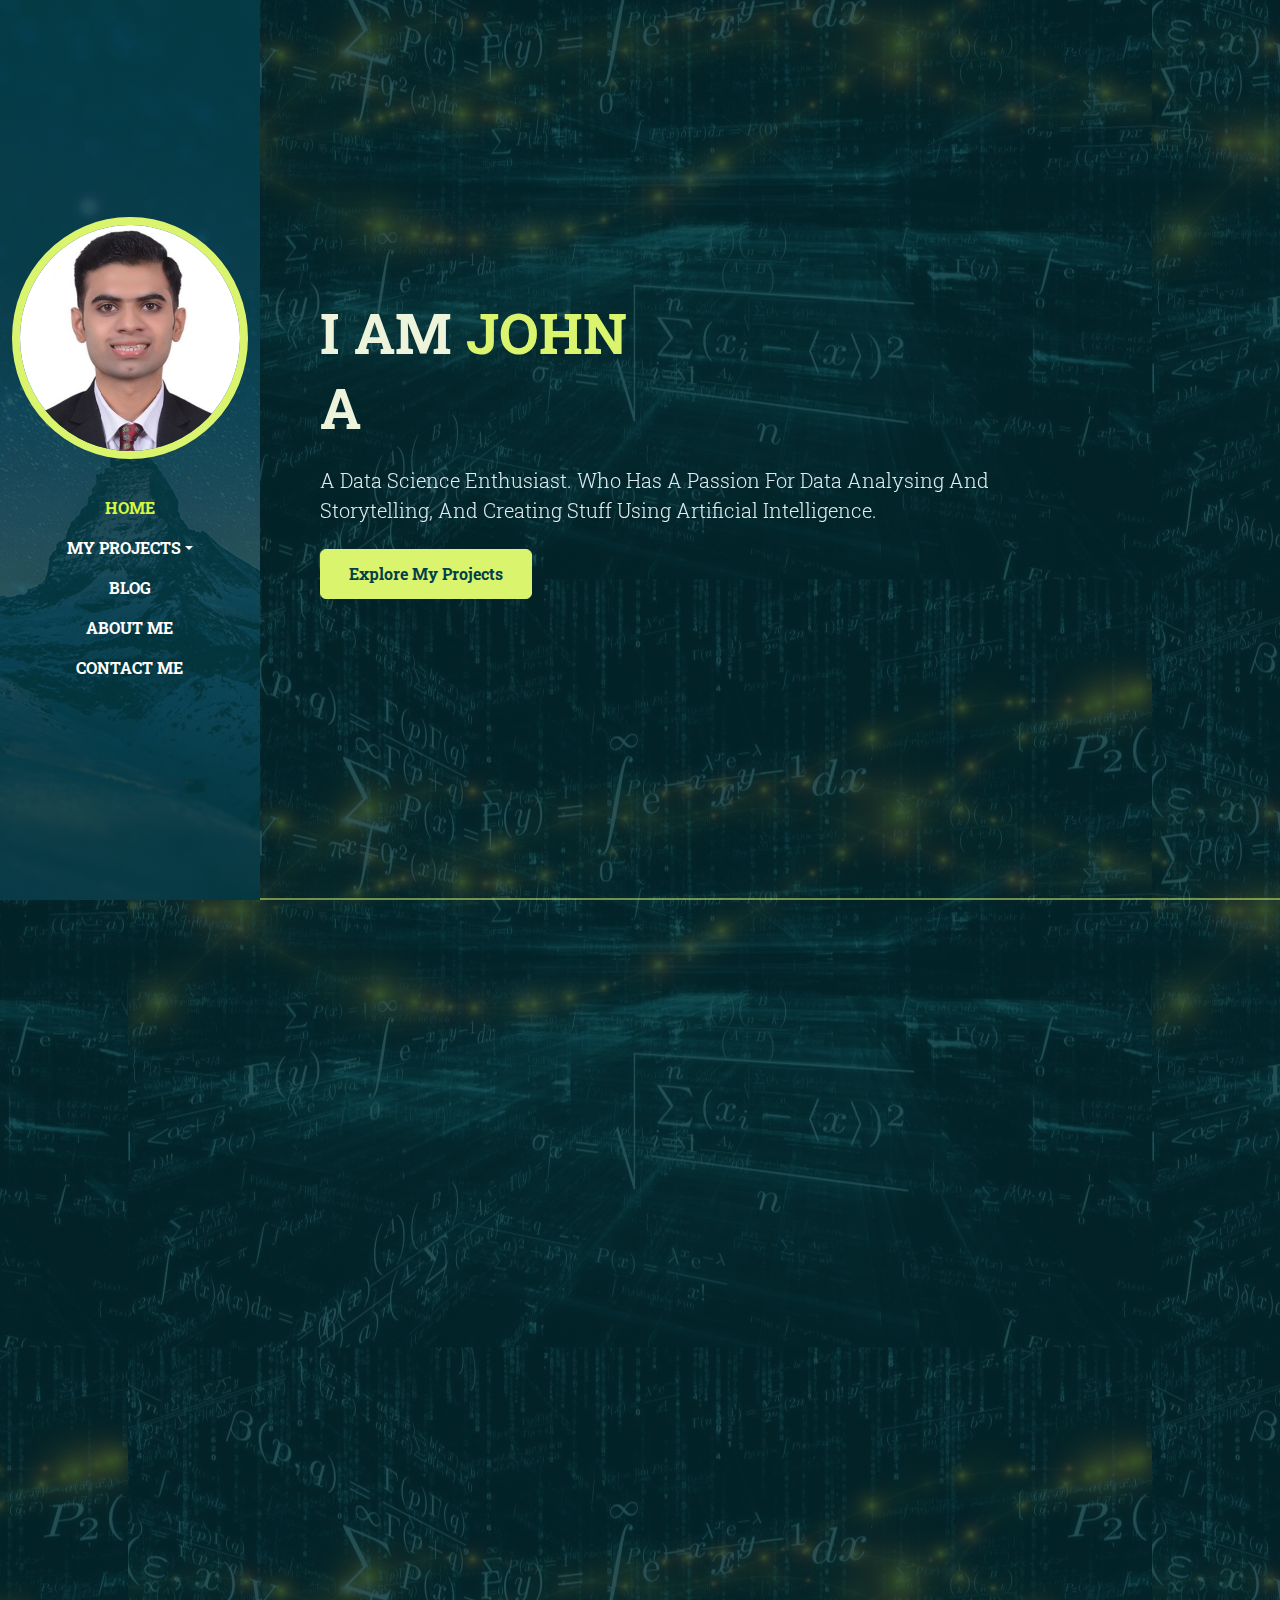
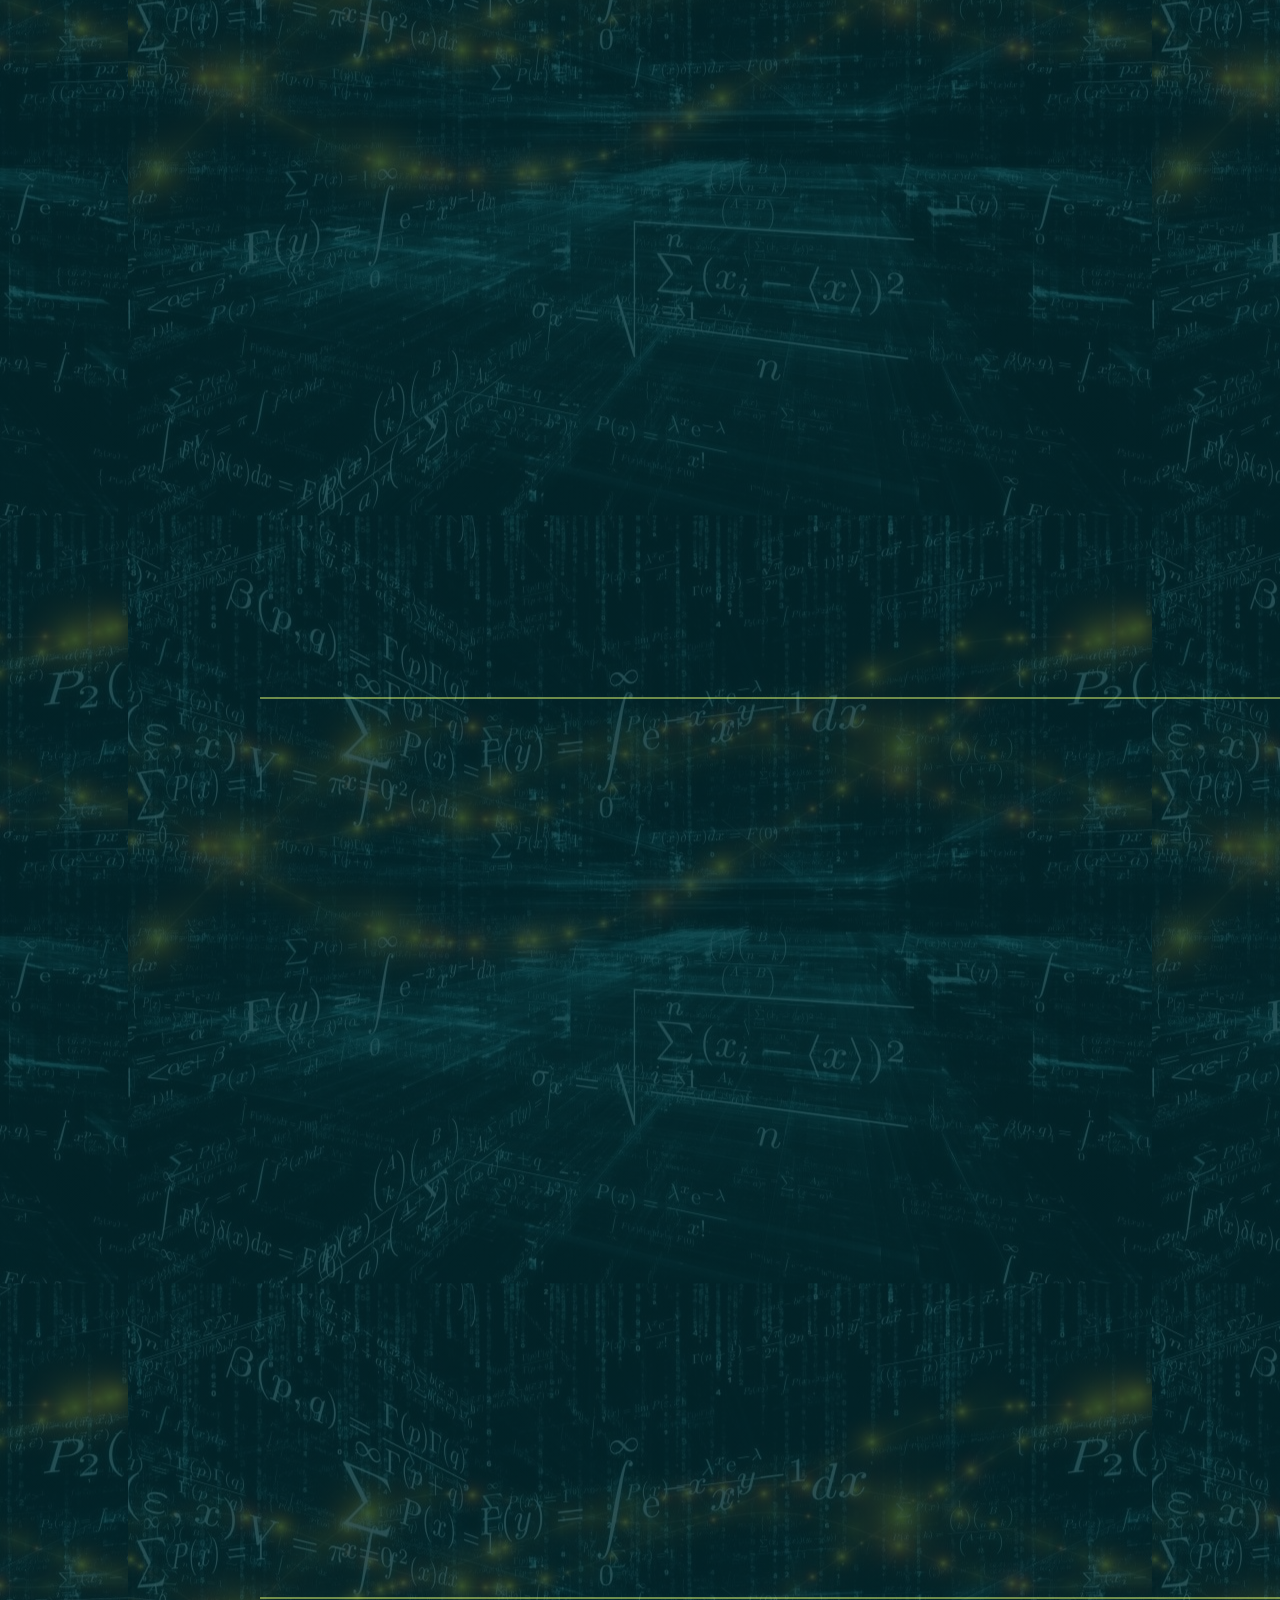
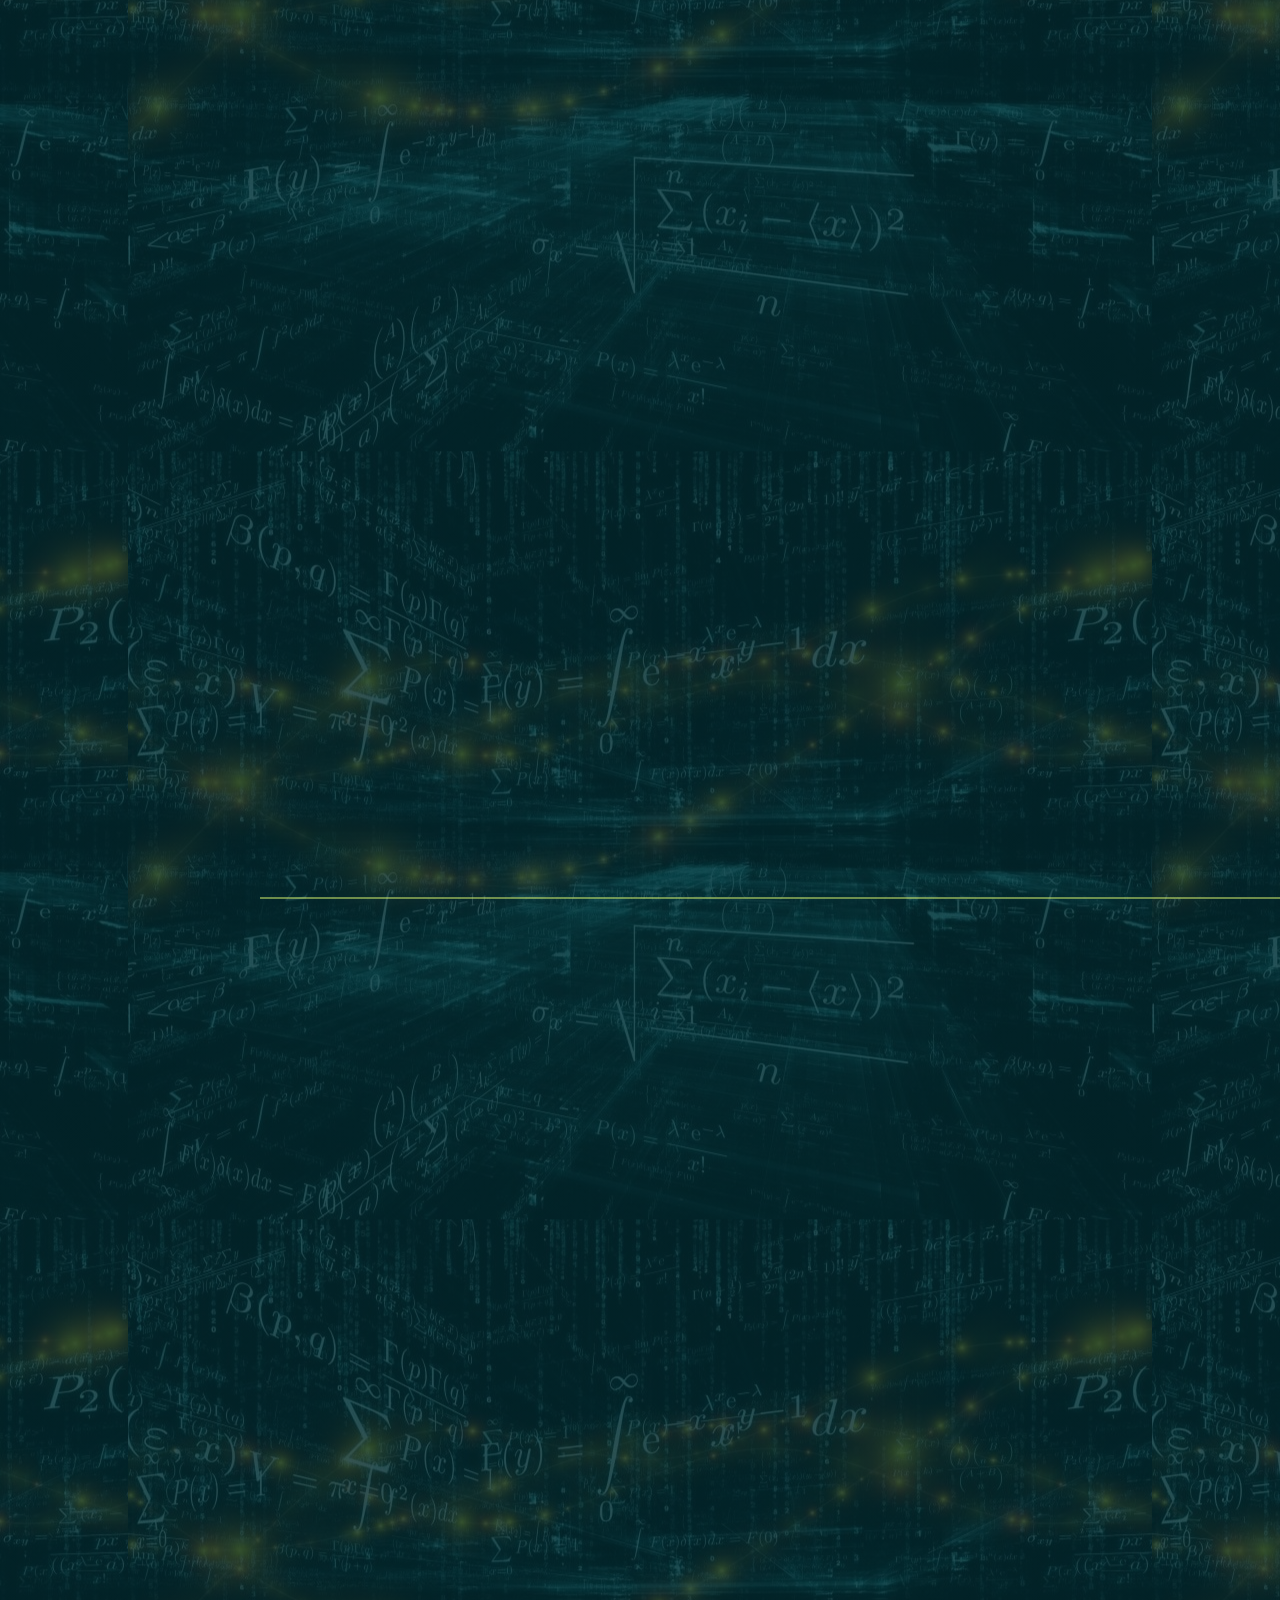
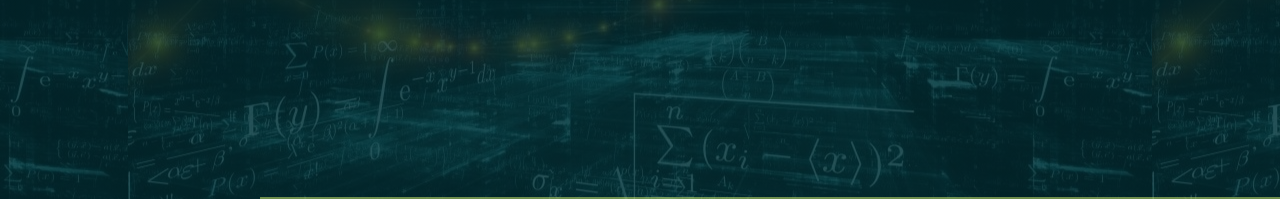
==== index.html @ 2b0c0edb "completed contact me section" ====
<!DOCTYPE html>
<html lang="en">

<head>
    <meta charset="UTF-8">
    <meta http-equiv="X-UA-Compatible" content="IE=edge">
    <meta name="viewport" content="width=device-width, initial-scale=1.0">
    <title>John Pinto</title>
    <link rel="stylesheet" href="./assets/css/bootstrap.min.css">
    <link rel="stylesheet" href="./assets/css/aos.css">
    <link rel="stylesheet" href="./assets/css/line-awesome.min.css">
    <link rel="stylesheet" href="./assets/css/style.css">
</head>

<body data-bs-spy="scroll" data-bs-target=".navbar">

    <!-- NAVBAR -->
    <nav class="navbar navbar-dark navbar-expand-lg fixed-top" data-bs-theme="dark">
        <div class="container flex-lg-column">
            <a class="navbar-brand mx-lg-auto mb-lg-4" href="#">
                <span class="h3 fw-bold d-block d-lg-none">John Pinto</span>
                <img src="./assets/images/john_photo.jpg" class="d-none d-lg-block rounded-circle" alt="My Photo">
            </a>
            <button class="navbar-toggler" type="button" data-bs-toggle="collapse" data-bs-target="#navbarNavDropdown"
                aria-controls="navbarNavDropdown" aria-expanded="false" aria-label="Toggle navigation">
                <span class="navbar-toggler-icon"></span>
            </button>
            <div class="collapse navbar-collapse" id="navbarNavDropdown">
                <ul class="navbar-nav ms-auto flex-lg-column text-lg-center">
                    <li class="nav-item">
                        <a class="nav-link" href="#home">Home</a>
                    </li>
                    <li id="nav_drop" class="nav-item dropdown">
                        <a class="nav-link dropdown-toggle" href="#projects" data-bs-toggle="dropdown"
                            aria-haspopup="true" aria-expanded="false">My Projects</a>
                        <div class="dropdown-menu text-center aria-labelledby=" dropdownMenuButton">
                            <a class="nav-link dropdown-item" href="#ml">ML Projects</a>
                            <a class="nav-link dropdown-item" href="#data_analysis">Data Analysis Projects</a>
                        </div>
                    </li>
                    <li class="nav-item">
                        <a class="nav-link" href="#blog">Blog</a>
                    </li>
                    <li class="nav-item">
                        <a class="nav-link" href="#about">About Me</a>
                    </li>
                    <li class="nav-item">
                        <a class="nav-link" href="#contact">Contact Me</a>
                    </li>
                </ul>
            </div>
        </div>
    </nav>
    <!-- //NAVBAR -->

    <!-- CONTENT-WRAPPER -->
    <div id="content-wrapper">

        <!-- HOME -->
        <section id="home" class="full-height px-lg-5">

            <div class="container">
                <div class="row">
                    <div class="col-lg-10">
                        <h1 class="display-4 fw-bold" data-aos="fade-up">I AM <span class="text-brand-1">JOHN</span>
                        </h1>
                        <h1 class="display-4 fw-bold" data-aos="fade-up">A <span class="text-brand-2"></span></h1>
                        <p class="lead mt-4 mb-4" data-aos="fade-up" data-aos-delay="300">A Data Science Enthusiast.
                            Who Has A Passion For Data Analysing And Storytelling,
                            And Creating Stuff Using Artificial Intelligence.</p>
                        <a href="#projects" class="btn btn-brand" data-aos="fade-up" data-aos-delay="600">
                            Explore My Projects
                        </a>
                    </div>
                </div>
            </div>

        </section>
        <!-- //HOME -->

        <!-- PROJECTS(Note: use image ratio of 1.7777, i.e height=width/ratio) -->
        <section id="projects" class="full-height px-lg-5">
            <div class="container">
                <div class="row pb-4" data-aos="fade-up">
                    <div class="col-lg-8">
                        <h2 class="text-brand-1">MY PROJECTS</h2>
                        <h5>My Recent Projects</h5>
                    </div>
                </div>

                <!-- DATA ANALYSIS PROJECTS -->
                <div id="data_analysis" class="row gy-4">
                    <h4 class="text-brand-1" data-aos="fade-up">Data Analysis</h4>

                    <!-- MAVEN PROJECT-->
                    <div class="col-md-6" data-aos="fade-up">
                        <div class="card-custom rounded-4 bg-base shadow-effect">
                            <div class="card-custom-image rounded-4">
                                <img class="rounded-4" src="./assets/images/projects/maven_telcom.jpg"
                                    alt="Maven Telcom Project">
                            </div>
                            <div class="card-custom-content p-4">
                                <h4>Maven Communications Analysis</h4>
                                <p>This project uses Python, to measure, analyze and improve marketing strategy for a
                                    telecom company. The major focus is to understand the customers behavior and improve
                                    customer retention.</p>
                                <a href="" class="link-custom" target="_blank">Notebook Link</a>
                            </div>
                        </div>
                    </div>
                    <!-- //MAVEN PROJECT -->

                    <!-- PPP PROJECT-->
                    <div class="col-md-6" data-aos="fade-up" data-aos-delay="300">
                        <div class="card-custom rounded-4 bg-base shadow-effect">
                            <div class="card-custom-image rounded-4">
                                <img class="rounded-4" src="./assets/images/projects/ppp_image.jpg" alt="PPP Project">
                            </div>
                            <div class="card-custom-content p-4">
                                <h4>Paycheck Protection Program (PPP) Analysis</h4>
                                <p>This project uses Python, to understand the business loan initiative taken by the US
                                    Federal Government during the Covid 19 Pandemic. Analyzing and looking for patterns
                                    for different organizations that received support during the crisis.</p>
                                <a href="" class="link-custom" target="_blank">Notebook Link</a>
                            </div>
                        </div>
                    </div>
                    <!-- //PPP PROJECT -->

                    <!-- BELLABEAT PROJECT-->
                    <div class="col-md-6" data-aos="fade-up">
                        <div class="card-custom rounded-4 bg-base shadow-effect">
                            <div class="card-custom-image rounded-4">
                                <img class="rounded-4" src="./assets/images/projects/bellabeat_image.jpg"
                                    alt="Bellabeat Project">
                            </div>
                            <div class="card-custom-content p-4">
                                <h4>Bellabeat Smart Devices Analysis</h4>
                                <p>This project uses R, to understand the customers experience and usage of different
                                    health-focused smart devices, discovering different trends in the health tech to
                                    improvise products and strategy.</p>
                                <a href="" class="link-custom" target="_blank">Notebook Link</a>
                            </div>
                        </div>
                    </div>
                    <!-- //BELLABEAT PROJECT -->

                    <!-- CYCLISTIC PROJECT-->
                    <div class="col-md-6" data-aos="fade-up" data-aos-delay="300">
                        <div class="card-custom rounded-4 bg-base shadow-effect">
                            <div class="card-custom-image rounded-4">
                                <img class="rounded-4" src="./assets/images/projects/cyclistic_image.jpg"
                                    alt="Bellabeat Project">
                            </div>
                            <div class="card-custom-content p-4">
                                <h4>Cyclistic Bike - Share Analysis</h4>
                                <p>This project uses R, to solve key business questions which can help the marketing
                                    team of a bike - share company to understand customer and product segmentation and
                                    relationship.</p>
                                <a href="" class="link-custom" target="_blank">Notebook Link</a>
                            </div>
                        </div>
                    </div>
                    <!-- //CYCLISTIC PROJECT -->

                </div>
                <!-- //DATA ANALYSIS PROJECTS -->

            </div>
        </section>
        <!-- //PROJECTS -->

        <!-- Blog -->
        <section id="blog" class="full-height px-lg-5">
            <div class="container">
                <div class="row pb-4" data-aos="fade-up">
                    <div class="col-lg-8">
                        <h2 class="text-brand-1">BLOG</h2>
                        <h5>My Blog Posts</h5>
                    </div>
                </div>

                <!-- Tensorflow Modelling -->
                <div class="row gy-4">
                    <div class="col-md-4" data-aos="fade-up">
                        <div class="card-custom rounded-4 bg-base shadow-effect">
                            <div class="card-custom-image rounded-4">
                                <img class="rounded-4" src="./assets/images/blog/tensorflow_api_blog.jpeg"
                                    alt="Tensorflow Modelling">
                            </div>
                            <div class="card-custom-content p-4">
                                <p class="text-brand-1 mb-2">20 Nov, 2022</p>
                                <h5 class="mb-4">TensorFlow Modelling — Sequential Vs Functional</h5>
                                <a href="https://medium.com/@pintojohn47/tensorflow-modelling-sequential-vs-functional-b864ffabaa0"
                                    class="link-custom" target="_blank">Read More</a>
                            </div>
                        </div>
                    </div>
                </div>
                <!-- //Tensorflow Modelling -->

            </div>
        </section>
        <!-- //Blog -->

        <!-- ABOUT ME -->
        <section id="about" class="full-height px-lg-5">
            <div class="container">
                <div class="row pb-4" data-aos="fade-up">
                    <div class="col-lg-12">
                        <h2 class="text-brand-1">ABOUT ME</h2>
                        <div class="lead mt-5 mb-3 d-flex flex-column" data-aos="fade-up" data-aos-delay="300">
                            <p>I am a self-motivated, enthusiastic team worker with a keen
                                interest in Data Analysis and Machine Learning. I enjoy being strategic with data and I
                                excel at realizing, what needs to be acquired to increase the value of the existing
                                data. I am passionate about solving problems through data storytelling and
                                visualization.</p>
                            <p>My understanding of the importance of data got evolved during my
                                time in the ecommerce and supply chain industry. I got into Data Analytics and Science
                                in 2022, using self-paced online resources and by building personal projects, these
                                projects were built using R and Python programming languages using libraries like
                                Tidyverse, Lubridate, Dplyr, Ggplot2, Pandas, Matplotlib, Seaborn, Plotly, Hvplot,
                                Holoviews, Bokeh and Panel.</p>
                            <p>I am extremely intrested in learning and implementing Data
                                Analytics, AI, Machine Learning and Deep Learning to approach and solve some of the
                                difficult problems and uncover patterns in data.</p>
                        </div>

                    </div>
                </div>
            </div>
        </section>
        <!-- //ABOUT ME -->

        <!-- CONTACT ME-->
        <section id="contact" class="full-height px-lg-5">
            <div class="container">
                <div class="row pb-4">
                    <div class="col-lg-12">
                        <h2 class="text-brand-1" data-aos="fade-up">CONTACT ME</h2>
                        <div class="lead mt-5" data-aos="fade-up" data-aos-delay="300">
                            <p>Intrested in learning more about me? I am always eager to connect and work with positive
                                and hard-working teams! Let's connect</p>
                            <p>Email - <a class="link-custom" href="mailto:pintojohn47@gmail.com"
                                    target="_blank">pintojohn47@gmail.com</a></p>
                            <p>LinkedIn - <a class="link-custom" href="https://www.linkedin.com/in/john-p-pinto/" target="_blank"
                                    rel="noopener">John Pinto</a> </p>
                        </div>
                    </div>
                </div>
            </div>
        </section>
        <!-- //CONTACT ME-->

        <!-- FOOTER -->
        <!-- //FOOTER -->

    </div>
    <!-- //CONTENT-WRAPPER -->

    <script src="./assets/js/bootstrap.bundle.min.js"></script>
    <script src="./assets/js/aos.js"></script>
    <script src="./assets/js/main.js"></script>
</body>

</html>
---- assets/css/line-awesome.min.css ----
.la,.lab,.lad,.lal,.lar,.las{-moz-osx-font-smoothing:grayscale;-webkit-font-smoothing:antialiased;display:inline-block;font-style:normal;font-variant:normal;text-rendering:auto;line-height:1}.la-lg{font-size:1.33333em;line-height:.75em;vertical-align:-.0667em}.la-xs{font-size:.75em}.la-sm{font-size:.875em}.la-1x{font-size:1em}.la-2x{font-size:2em}.la-3x{font-size:3em}.la-4x{font-size:4em}.la-5x{font-size:5em}.la-6x{font-size:6em}.la-7x{font-size:7em}.la-8x{font-size:8em}.la-9x{font-size:9em}.la-10x{font-size:10em}.la-fw{text-align:center;width:1.25em}.la-ul{list-style-type:none;margin-left:2.5em;padding-left:0}.la-ul>li{position:relative}.la-li{left:-2em;position:absolute;text-align:center;width:2em;line-height:inherit}.la-border{border:solid .08em #eee;border-radius:.1em;padding:.2em .25em .15em}.la-pull-left{float:left}.la-pull-right{float:right}.la.la-pull-left,.lab.la-pull-left,.lal.la-pull-left,.lar.la-pull-left,.las.la-pull-left{margin-right:.3em}.la.la-pull-right,.lab.la-pull-right,.lal.la-pull-right,.lar.la-pull-right,.las.la-pull-right{margin-left:.3em}.la-spin{-webkit-animation:la-spin 2s infinite linear;animation:la-spin 2s infinite linear}.la-pulse{-webkit-animation:la-spin 1s infinite steps(8);animation:la-spin 1s infinite steps(8)}@-webkit-keyframes la-spin{0%{-webkit-transform:rotate(0);transform:rotate(0)}100%{-webkit-transform:rotate(360deg);transform:rotate(360deg)}}@keyframes la-spin{0%{-webkit-transform:rotate(0);transform:rotate(0)}100%{-webkit-transform:rotate(360deg);transform:rotate(360deg)}}.la-rotate-90{-webkit-transform:rotate(90deg);transform:rotate(90deg)}.la-rotate-180{-webkit-transform:rotate(180deg);transform:rotate(180deg)}.la-rotate-270{-webkit-transform:rotate(270deg);transform:rotate(270deg)}.la-flip-horizontal{-webkit-transform:scale(-1,1);transform:scale(-1,1)}.la-flip-vertical{-webkit-transform:scale(1,-1);transform:scale(1,-1)}.la-flip-both,.la-flip-horizontal.la-flip-vertical{-webkit-transform:scale(-1,-1);transform:scale(-1,-1)}:root .la-flip-both,:root .la-flip-horizontal,:root .la-flip-vertical,:root .la-rotate-180,:root .la-rotate-270,:root .la-rotate-90{-webkit-filter:none;filter:none}.la-stack{display:inline-block;height:2em;line-height:2em;position:relative;vertical-align:middle;width:2.5em}.la-stack-1x,.la-stack-2x{left:0;position:absolute;text-align:center;width:100%}.la-stack-1x{line-height:inherit}.la-stack-2x{font-size:2em}.la-inverse{color:#fff}.la-500px:before{content:"\f26e"}.la-accessible-icon:before{content:"\f368"}.la-accusoft:before{content:"\f369"}.la-acquisitions-incorporated:before{content:"\f6af"}.la-ad:before{content:"\f641"}.la-address-book:before{content:"\f2b9"}.la-address-card:before{content:"\f2bb"}.la-adjust:before{content:"\f042"}.la-adn:before{content:"\f170"}.la-adobe:before{content:"\f778"}.la-adversal:before{content:"\f36a"}.la-affiliatetheme:before{content:"\f36b"}.la-air-freshener:before{content:"\f5d0"}.la-airbnb:before{content:"\f834"}.la-algolia:before{content:"\f36c"}.la-align-center:before{content:"\f037"}.la-align-justify:before{content:"\f039"}.la-align-left:before{content:"\f036"}.la-align-right:before{content:"\f038"}.la-alipay:before{content:"\f642"}.la-allergies:before{content:"\f461"}.la-amazon:before{content:"\f270"}.la-amazon-pay:before{content:"\f42c"}.la-ambulance:before{content:"\f0f9"}.la-american-sign-language-interpreting:before{content:"\f2a3"}.la-amilia:before{content:"\f36d"}.la-anchor:before{content:"\f13d"}.la-android:before{content:"\f17b"}.la-angellist:before{content:"\f209"}.la-angle-double-down:before{content:"\f103"}.la-angle-double-left:before{content:"\f100"}.la-angle-double-right:before{content:"\f101"}.la-angle-double-up:before{content:"\f102"}.la-angle-down:before{content:"\f107"}.la-angle-left:before{content:"\f104"}.la-angle-right:before{content:"\f105"}.la-angle-up:before{content:"\f106"}.la-angry:before{content:"\f556"}.la-angrycreative:before{content:"\f36e"}.la-angular:before{content:"\f420"}.la-ankh:before{content:"\f644"}.la-app-store:before{content:"\f36f"}.la-app-store-ios:before{content:"\f370"}.la-apper:before{content:"\f371"}.la-apple:before{content:"\f179"}.la-apple-alt:before{content:"\f5d1"}.la-apple-pay:before{content:"\f415"}.la-archive:before{content:"\f187"}.la-archway:before{content:"\f557"}.la-arrow-alt-circle-down:before{content:"\f358"}.la-arrow-alt-circle-left:before{content:"\f359"}.la-arrow-alt-circle-right:before{content:"\f35a"}.la-arrow-alt-circle-up:before{content:"\f35b"}.la-arrow-circle-down:before{content:"\f0ab"}.la-arrow-circle-left:before{content:"\f0a8"}.la-arrow-circle-right:before{content:"\f0a9"}.la-arrow-circle-up:before{content:"\f0aa"}.la-arrow-down:before{content:"\f063"}.la-arrow-left:before{content:"\f060"}.la-arrow-right:before{content:"\f061"}.la-arrow-up:before{content:"\f062"}.la-arrows-alt:before{content:"\f0b2"}.la-arrows-alt-h:before{content:"\f337"}.la-arrows-alt-v:before{content:"\f338"}.la-artstation:before{content:"\f77a"}.la-assistive-listening-systems:before{content:"\f2a2"}.la-asterisk:before{content:"\f069"}.la-asymmetrik:before{content:"\f372"}.la-at:before{content:"\f1fa"}.la-atlas:before{content:"\f558"}.la-atlassian:before{content:"\f77b"}.la-atom:before{content:"\f5d2"}.la-audible:before{content:"\f373"}.la-audio-description:before{content:"\f29e"}.la-autoprefixer:before{content:"\f41c"}.la-avianex:before{content:"\f374"}.la-aviato:before{content:"\f421"}.la-award:before{content:"\f559"}.la-aws:before{content:"\f375"}.la-baby:before{content:"\f77c"}.la-baby-carriage:before{content:"\f77d"}.la-backspace:before{content:"\f55a"}.la-backward:before{content:"\f04a"}.la-bacon:before{content:"\f7e5"}.la-balance-scale:before{content:"\f24e"}.la-balance-scale-left:before{content:"\f515"}.la-balance-scale-right:before{content:"\f516"}.la-ban:before{content:"\f05e"}.la-band-aid:before{content:"\f462"}.la-bandcamp:before{content:"\f2d5"}.la-barcode:before{content:"\f02a"}.la-bars:before{content:"\f0c9"}.la-baseball-ball:before{content:"\f433"}.la-basketball-ball:before{content:"\f434"}.la-bath:before{content:"\f2cd"}.la-battery-empty:before{content:"\f244"}.la-battery-full:before{content:"\f240"}.la-battery-half:before{content:"\f242"}.la-battery-quarter:before{content:"\f243"}.la-battery-three-quarters:before{content:"\f241"}.la-battle-net:before{content:"\f835"}.la-bed:before{content:"\f236"}.la-beer:before{content:"\f0fc"}.la-behance:before{content:"\f1b4"}.la-behance-square:before{content:"\f1b5"}.la-bell:before{content:"\f0f3"}.la-bell-slash:before{content:"\f1f6"}.la-bezier-curve:before{content:"\f55b"}.la-bible:before{content:"\f647"}.la-bicycle:before{content:"\f206"}.la-biking:before{content:"\f84a"}.la-bimobject:before{content:"\f378"}.la-binoculars:before{content:"\f1e5"}.la-biohazard:before{content:"\f780"}.la-birthday-cake:before{content:"\f1fd"}.la-bitbucket:before{content:"\f171"}.la-bitcoin:before{content:"\f379"}.la-bity:before{content:"\f37a"}.la-black-tie:before{content:"\f27e"}.la-blackberry:before{content:"\f37b"}.la-blender:before{content:"\f517"}.la-blender-phone:before{content:"\f6b6"}.la-blind:before{content:"\f29d"}.la-blog:before{content:"\f781"}.la-blogger:before{content:"\f37c"}.la-blogger-b:before{content:"\f37d"}.la-bluetooth:before{content:"\f293"}.la-bluetooth-b:before{content:"\f294"}.la-bold:before{content:"\f032"}.la-bolt:before{content:"\f0e7"}.la-bomb:before{content:"\f1e2"}.la-bone:before{content:"\f5d7"}.la-bong:before{content:"\f55c"}.la-book:before{content:"\f02d"}.la-book-dead:before{content:"\f6b7"}.la-book-medical:before{content:"\f7e6"}.la-book-open:before{content:"\f518"}.la-book-reader:before{content:"\f5da"}.la-bookmark:before{content:"\f02e"}.la-bootstrap:before{content:"\f836"}.la-border-all:before{content:"\f84c"}.la-border-none:before{content:"\f850"}.la-border-style:before{content:"\f853"}.la-bowling-ball:before{content:"\f436"}.la-box:before{content:"\f466"}.la-box-open:before{content:"\f49e"}.la-boxes:before{content:"\f468"}.la-braille:before{content:"\f2a1"}.la-brain:before{content:"\f5dc"}.la-bread-slice:before{content:"\f7ec"}.la-briefcase:before{content:"\f0b1"}.la-briefcase-medical:before{content:"\f469"}.la-broadcast-tower:before{content:"\f519"}.la-broom:before{content:"\f51a"}.la-brush:before{content:"\f55d"}.la-btc:before{content:"\f15a"}.la-buffer:before{content:"\f837"}.la-bug:before{content:"\f188"}.la-building:before{content:"\f1ad"}.la-bullhorn:before{content:"\f0a1"}.la-bullseye:before{content:"\f140"}.la-burn:before{content:"\f46a"}.la-buromobelexperte:before{content:"\f37f"}.la-bus:before{content:"\f207"}.la-bus-alt:before{content:"\f55e"}.la-business-time:before{content:"\f64a"}.la-buy-n-large:before{content:"\f8a6"}.la-buysellads:before{content:"\f20d"}.la-calculator:before{content:"\f1ec"}.la-calendar:before{content:"\f133"}.la-calendar-alt:before{content:"\f073"}.la-calendar-check:before{content:"\f274"}.la-calendar-day:before{content:"\f783"}.la-calendar-minus:before{content:"\f272"}.la-calendar-plus:before{content:"\f271"}.la-calendar-times:before{content:"\f273"}.la-calendar-week:before{content:"\f784"}.la-camera:before{content:"\f030"}.la-camera-retro:before{content:"\f083"}.la-campground:before{content:"\f6bb"}.la-canadian-maple-leaf:before{content:"\f785"}.la-candy-cane:before{content:"\f786"}.la-cannabis:before{content:"\f55f"}.la-capsules:before{content:"\f46b"}.la-car:before{content:"\f1b9"}.la-car-alt:before{content:"\f5de"}.la-car-battery:before{content:"\f5df"}.la-car-crash:before{content:"\f5e1"}.la-car-side:before{content:"\f5e4"}.la-caret-down:before{content:"\f0d7"}.la-caret-left:before{content:"\f0d9"}.la-caret-right:before{content:"\f0da"}.la-caret-square-down:before{content:"\f150"}.la-caret-square-left:before{content:"\f191"}.la-caret-square-right:before{content:"\f152"}.la-caret-square-up:before{content:"\f151"}.la-caret-up:before{content:"\f0d8"}.la-carrot:before{content:"\f787"}.la-cart-arrow-down:before{content:"\f218"}.la-cart-plus:before{content:"\f217"}.la-cash-register:before{content:"\f788"}.la-cat:before{content:"\f6be"}.la-cc-amazon-pay:before{content:"\f42d"}.la-cc-amex:before{content:"\f1f3"}.la-cc-apple-pay:before{content:"\f416"}.la-cc-diners-club:before{content:"\f24c"}.la-cc-discover:before{content:"\f1f2"}.la-cc-jcb:before{content:"\f24b"}.la-cc-mastercard:before{content:"\f1f1"}.la-cc-paypal:before{content:"\f1f4"}.la-cc-stripe:before{content:"\f1f5"}.la-cc-visa:before{content:"\f1f0"}.la-centercode:before{content:"\f380"}.la-centos:before{content:"\f789"}.la-certificate:before{content:"\f0a3"}.la-chair:before{content:"\f6c0"}.la-chalkboard:before{content:"\f51b"}.la-chalkboard-teacher:before{content:"\f51c"}.la-charging-station:before{content:"\f5e7"}.la-chart-area:before{content:"\f1fe"}.la-chart-bar:before{content:"\f080"}.la-chart-line:before{content:"\f201"}.la-chart-pie:before{content:"\f200"}.la-check:before{content:"\f00c"}.la-check-circle:before{content:"\f058"}.la-check-double:before{content:"\f560"}.la-check-square:before{content:"\f14a"}.la-cheese:before{content:"\f7ef"}.la-chess:before{content:"\f439"}.la-chess-bishop:before{content:"\f43a"}.la-chess-board:before{content:"\f43c"}.la-chess-king:before{content:"\f43f"}.la-chess-knight:before{content:"\f441"}.la-chess-pawn:before{content:"\f443"}.la-chess-queen:before{content:"\f445"}.la-chess-rook:before{content:"\f447"}.la-chevron-circle-down:before{content:"\f13a"}.la-chevron-circle-left:before{content:"\f137"}.la-chevron-circle-right:before{content:"\f138"}.la-chevron-circle-up:before{content:"\f139"}.la-chevron-down:before{content:"\f078"}.la-chevron-left:before{content:"\f053"}.la-chevron-right:before{content:"\f054"}.la-chevron-up:before{content:"\f077"}.la-child:before{content:"\f1ae"}.la-chrome:before{content:"\f268"}.la-chromecast:before{content:"\f838"}.la-church:before{content:"\f51d"}.la-circle:before{content:"\f111"}.la-circle-notch:before{content:"\f1ce"}.la-city:before{content:"\f64f"}.la-clinic-medical:before{content:"\f7f2"}.la-clipboard:before{content:"\f328"}.la-clipboard-check:before{content:"\f46c"}.la-clipboard-list:before{content:"\f46d"}.la-clock:before{content:"\f017"}.la-clone:before{content:"\f24d"}.la-closed-captioning:before{content:"\f20a"}.la-cloud:before{content:"\f0c2"}.la-cloud-download-alt:before{content:"\f381"}.la-cloud-meatball:before{content:"\f73b"}.la-cloud-moon:before{content:"\f6c3"}.la-cloud-moon-rain:before{content:"\f73c"}.la-cloud-rain:before{content:"\f73d"}.la-cloud-showers-heavy:before{content:"\f740"}.la-cloud-sun:before{content:"\f6c4"}.la-cloud-sun-rain:before{content:"\f743"}.la-cloud-upload-alt:before{content:"\f382"}.la-cloudscale:before{content:"\f383"}.la-cloudsmith:before{content:"\f384"}.la-cloudversify:before{content:"\f385"}.la-cocktail:before{content:"\f561"}.la-code:before{content:"\f121"}.la-code-branch:before{content:"\f126"}.la-codepen:before{content:"\f1cb"}.la-codiepie:before{content:"\f284"}.la-coffee:before{content:"\f0f4"}.la-cog:before{content:"\f013"}.la-cogs:before{content:"\f085"}.la-coins:before{content:"\f51e"}.la-columns:before{content:"\f0db"}.la-comment:before{content:"\f075"}.la-comment-alt:before{content:"\f27a"}.la-comment-dollar:before{content:"\f651"}.la-comment-dots:before{content:"\f4ad"}.la-comment-medical:before{content:"\f7f5"}.la-comment-slash:before{content:"\f4b3"}.la-comments:before{content:"\f086"}.la-comments-dollar:before{content:"\f653"}.la-compact-disc:before{content:"\f51f"}.la-compass:before{content:"\f14e"}.la-compress:before{content:"\f066"}.la-compress-arrows-alt:before{content:"\f78c"}.la-concierge-bell:before{content:"\f562"}.la-confluence:before{content:"\f78d"}.la-connectdevelop:before{content:"\f20e"}.la-contao:before{content:"\f26d"}.la-cookie:before{content:"\f563"}.la-cookie-bite:before{content:"\f564"}.la-copy:before{content:"\f0c5"}.la-copyright:before{content:"\f1f9"}.la-cotton-bureau:before{content:"\f89e"}.la-couch:before{content:"\f4b8"}.la-cpanel:before{content:"\f388"}.la-creative-commons:before{content:"\f25e"}.la-creative-commons-by:before{content:"\f4e7"}.la-creative-commons-nc:before{content:"\f4e8"}.la-creative-commons-nc-eu:before{content:"\f4e9"}.la-creative-commons-nc-jp:before{content:"\f4ea"}.la-creative-commons-nd:before{content:"\f4eb"}.la-creative-commons-pd:before{content:"\f4ec"}.la-creative-commons-pd-alt:before{content:"\f4ed"}.la-creative-commons-remix:before{content:"\f4ee"}.la-creative-commons-sa:before{content:"\f4ef"}.la-creative-commons-sampling:before{content:"\f4f0"}.la-creative-commons-sampling-plus:before{content:"\f4f1"}.la-creative-commons-share:before{content:"\f4f2"}.la-creative-commons-zero:before{content:"\f4f3"}.la-credit-card:before{content:"\f09d"}.la-critical-role:before{content:"\f6c9"}.la-crop:before{content:"\f125"}.la-crop-alt:before{content:"\f565"}.la-cross:before{content:"\f654"}.la-crosshairs:before{content:"\f05b"}.la-crow:before{content:"\f520"}.la-crown:before{content:"\f521"}.la-crutch:before{content:"\f7f7"}.la-css3:before{content:"\f13c"}.la-css3-alt:before{content:"\f38b"}.la-cube:before{content:"\f1b2"}.la-cubes:before{content:"\f1b3"}.la-cut:before{content:"\f0c4"}.la-cuttlefish:before{content:"\f38c"}.la-d-and-d:before{content:"\f38d"}.la-d-and-d-beyond:before{content:"\f6ca"}.la-dashcube:before{content:"\f210"}.la-database:before{content:"\f1c0"}.la-deaf:before{content:"\f2a4"}.la-delicious:before{content:"\f1a5"}.la-democrat:before{content:"\f747"}.la-deploydog:before{content:"\f38e"}.la-deskpro:before{content:"\f38f"}.la-desktop:before{content:"\f108"}.la-dev:before{content:"\f6cc"}.la-deviantart:before{content:"\f1bd"}.la-dharmachakra:before{content:"\f655"}.la-dhl:before{content:"\f790"}.la-diagnoses:before{content:"\f470"}.la-diaspora:before{content:"\f791"}.la-dice:before{content:"\f522"}.la-dice-d20:before{content:"\f6cf"}.la-dice-d6:before{content:"\f6d1"}.la-dice-five:before{content:"\f523"}.la-dice-four:before{content:"\f524"}.la-dice-one:before{content:"\f525"}.la-dice-six:before{content:"\f526"}.la-dice-three:before{content:"\f527"}.la-dice-two:before{content:"\f528"}.la-digg:before{content:"\f1a6"}.la-digital-ocean:before{content:"\f391"}.la-digital-tachograph:before{content:"\f566"}.la-directions:before{content:"\f5eb"}.la-discord:before{content:"\f392"}.la-discourse:before{content:"\f393"}.la-divide:before{content:"\f529"}.la-dizzy:before{content:"\f567"}.la-dna:before{content:"\f471"}.la-dochub:before{content:"\f394"}.la-docker:before{content:"\f395"}.la-dog:before{content:"\f6d3"}.la-dollar-sign:before{content:"\f155"}.la-dolly:before{content:"\f472"}.la-dolly-flatbed:before{content:"\f474"}.la-donate:before{content:"\f4b9"}.la-door-closed:before{content:"\f52a"}.la-door-open:before{content:"\f52b"}.la-dot-circle:before{content:"\f192"}.la-dove:before{content:"\f4ba"}.la-download:before{content:"\f019"}.la-draft2digital:before{content:"\f396"}.la-drafting-compass:before{content:"\f568"}.la-dragon:before{content:"\f6d5"}.la-draw-polygon:before{content:"\f5ee"}.la-dribbble:before{content:"\f17d"}.la-dribbble-square:before{content:"\f397"}.la-dropbox:before{content:"\f16b"}.la-drum:before{content:"\f569"}.la-drum-steelpan:before{content:"\f56a"}.la-drumstick-bite:before{content:"\f6d7"}.la-drupal:before{content:"\f1a9"}.la-dumbbell:before{content:"\f44b"}.la-dumpster:before{content:"\f793"}.la-dumpster-fire:before{content:"\f794"}.la-dungeon:before{content:"\f6d9"}.la-dyalog:before{content:"\f399"}.la-earlybirds:before{content:"\f39a"}.la-ebay:before{content:"\f4f4"}.la-edge:before{content:"\f282"}.la-edit:before{content:"\f044"}.la-egg:before{content:"\f7fb"}.la-eject:before{content:"\f052"}.la-elementor:before{content:"\f430"}.la-ellipsis-h:before{content:"\f141"}.la-ellipsis-v:before{content:"\f142"}.la-ello:before{content:"\f5f1"}.la-ember:before{content:"\f423"}.la-empire:before{content:"\f1d1"}.la-envelope:before{content:"\f0e0"}.la-envelope-open:before{content:"\f2b6"}.la-envelope-open-text:before{content:"\f658"}.la-envelope-square:before{content:"\f199"}.la-envira:before{content:"\f299"}.la-equals:before{content:"\f52c"}.la-eraser:before{content:"\f12d"}.la-erlang:before{content:"\f39d"}.la-ethereum:before{content:"\f42e"}.la-ethernet:before{content:"\f796"}.la-etsy:before{content:"\f2d7"}.la-euro-sign:before{content:"\f153"}.la-evernote:before{content:"\f839"}.la-exchange-alt:before{content:"\f362"}.la-exclamation:before{content:"\f12a"}.la-exclamation-circle:before{content:"\f06a"}.la-exclamation-triangle:before{content:"\f071"}.la-expand:before{content:"\f065"}.la-expand-arrows-alt:before{content:"\f31e"}.la-expeditedssl:before{content:"\f23e"}.la-external-link-alt:before{content:"\f35d"}.la-external-link-square-alt:before{content:"\f360"}.la-eye:before{content:"\f06e"}.la-eye-dropper:before{content:"\f1fb"}.la-eye-slash:before{content:"\f070"}.la-facebook:before{content:"\f09a"}.la-facebook-f:before{content:"\f39e"}.la-facebook-messenger:before{content:"\f39f"}.la-facebook-square:before{content:"\f082"}.la-fan:before{content:"\f863"}.la-fantasy-flight-games:before{content:"\f6dc"}.la-fast-backward:before{content:"\f049"}.la-fast-forward:before{content:"\f050"}.la-fax:before{content:"\f1ac"}.la-feather:before{content:"\f52d"}.la-feather-alt:before{content:"\f56b"}.la-fedex:before{content:"\f797"}.la-fedora:before{content:"\f798"}.la-female:before{content:"\f182"}.la-fighter-jet:before{content:"\f0fb"}.la-figma:before{content:"\f799"}.la-file:before{content:"\f15b"}.la-file-alt:before{content:"\f15c"}.la-file-archive:before{content:"\f1c6"}.la-file-audio:before{content:"\f1c7"}.la-file-code:before{content:"\f1c9"}.la-file-contract:before{content:"\f56c"}.la-file-csv:before{content:"\f6dd"}.la-file-download:before{content:"\f56d"}.la-file-excel:before{content:"\f1c3"}.la-file-export:before{content:"\f56e"}.la-file-image:before{content:"\f1c5"}.la-file-import:before{content:"\f56f"}.la-file-invoice:before{content:"\f570"}.la-file-invoice-dollar:before{content:"\f571"}.la-file-medical:before{content:"\f477"}.la-file-medical-alt:before{content:"\f478"}.la-file-pdf:before{content:"\f1c1"}.la-file-powerpoint:before{content:"\f1c4"}.la-file-prescription:before{content:"\f572"}.la-file-signature:before{content:"\f573"}.la-file-upload:before{content:"\f574"}.la-file-video:before{content:"\f1c8"}.la-file-word:before{content:"\f1c2"}.la-fill:before{content:"\f575"}.la-fill-drip:before{content:"\f576"}.la-film:before{content:"\f008"}.la-filter:before{content:"\f0b0"}.la-fingerprint:before{content:"\f577"}.la-fire:before{content:"\f06d"}.la-fire-alt:before{content:"\f7e4"}.la-fire-extinguisher:before{content:"\f134"}.la-firefox:before{content:"\f269"}.la-first-aid:before{content:"\f479"}.la-first-order:before{content:"\f2b0"}.la-first-order-alt:before{content:"\f50a"}.la-firstdraft:before{content:"\f3a1"}.la-fish:before{content:"\f578"}.la-fist-raised:before{content:"\f6de"}.la-flag:before{content:"\f024"}.la-flag-checkered:before{content:"\f11e"}.la-flag-usa:before{content:"\f74d"}.la-flask:before{content:"\f0c3"}.la-flickr:before{content:"\f16e"}.la-flipboard:before{content:"\f44d"}.la-flushed:before{content:"\f579"}.la-fly:before{content:"\f417"}.la-folder:before{content:"\f07b"}.la-folder-minus:before{content:"\f65d"}.la-folder-open:before{content:"\f07c"}.la-folder-plus:before{content:"\f65e"}.la-font:before{content:"\f031"}.la-font-awesome:before{content:"\f2b4"}.la-font-awesome-alt:before{content:"\f35c"}.la-font-awesome-flag:before{content:"\f425"}.la-font-awesome-logo-full:before{content:"\f4e6"}.la-fonticons:before{content:"\f280"}.la-fonticons-fi:before{content:"\f3a2"}.la-football-ball:before{content:"\f44e"}.la-fort-awesome:before{content:"\f286"}.la-fort-awesome-alt:before{content:"\f3a3"}.la-forumbee:before{content:"\f211"}.la-forward:before{content:"\f04e"}.la-foursquare:before{content:"\f180"}.la-free-code-camp:before{content:"\f2c5"}.la-freebsd:before{content:"\f3a4"}.la-frog:before{content:"\f52e"}.la-frown:before{content:"\f119"}.la-frown-open:before{content:"\f57a"}.la-fulcrum:before{content:"\f50b"}.la-funnel-dollar:before{content:"\f662"}.la-futbol:before{content:"\f1e3"}.la-galactic-republic:before{content:"\f50c"}.la-galactic-senate:before{content:"\f50d"}.la-gamepad:before{content:"\f11b"}.la-gas-pump:before{content:"\f52f"}.la-gavel:before{content:"\f0e3"}.la-gem:before{content:"\f3a5"}.la-genderless:before{content:"\f22d"}.la-get-pocket:before{content:"\f265"}.la-gg:before{content:"\f260"}.la-gg-circle:before{content:"\f261"}.la-ghost:before{content:"\f6e2"}.la-gift:before{content:"\f06b"}.la-gifts:before{content:"\f79c"}.la-git:before{content:"\f1d3"}.la-git-alt:before{content:"\f841"}.la-git-square:before{content:"\f1d2"}.la-github:before{content:"\f09b"}.la-github-alt:before{content:"\f113"}.la-github-square:before{content:"\f092"}.la-gitkraken:before{content:"\f3a6"}.la-gitlab:before{content:"\f296"}.la-gitter:before{content:"\f426"}.la-glass-cheers:before{content:"\f79f"}.la-glass-martini:before{content:"\f000"}.la-glass-martini-alt:before{content:"\f57b"}.la-glass-whiskey:before{content:"\f7a0"}.la-glasses:before{content:"\f530"}.la-glide:before{content:"\f2a5"}.la-glide-g:before{content:"\f2a6"}.la-globe:before{content:"\f0ac"}.la-globe-africa:before{content:"\f57c"}.la-globe-americas:before{content:"\f57d"}.la-globe-asia:before{content:"\f57e"}.la-globe-europe:before{content:"\f7a2"}.la-gofore:before{content:"\f3a7"}.la-golf-ball:before{content:"\f450"}.la-goodreads:before{content:"\f3a8"}.la-goodreads-g:before{content:"\f3a9"}.la-google:before{content:"\f1a0"}.la-google-drive:before{content:"\f3aa"}.la-google-play:before{content:"\f3ab"}.la-google-plus:before{content:"\f2b3"}.la-google-plus-g:before{content:"\f0d5"}.la-google-plus-square:before{content:"\f0d4"}.la-google-wallet:before{content:"\f1ee"}.la-gopuram:before{content:"\f664"}.la-graduation-cap:before{content:"\f19d"}.la-gratipay:before{content:"\f184"}.la-grav:before{content:"\f2d6"}.la-greater-than:before{content:"\f531"}.la-greater-than-equal:before{content:"\f532"}.la-grimace:before{content:"\f57f"}.la-grin:before{content:"\f580"}.la-grin-alt:before{content:"\f581"}.la-grin-beam:before{content:"\f582"}.la-grin-beam-sweat:before{content:"\f583"}.la-grin-hearts:before{content:"\f584"}.la-grin-squint:before{content:"\f585"}.la-grin-squint-tears:before{content:"\f586"}.la-grin-stars:before{content:"\f587"}.la-grin-tears:before{content:"\f588"}.la-grin-tongue:before{content:"\f589"}.la-grin-tongue-squint:before{content:"\f58a"}.la-grin-tongue-wink:before{content:"\f58b"}.la-grin-wink:before{content:"\f58c"}.la-grip-horizontal:before{content:"\f58d"}.la-grip-lines:before{content:"\f7a4"}.la-grip-lines-vertical:before{content:"\f7a5"}.la-grip-vertical:before{content:"\f58e"}.la-gripfire:before{content:"\f3ac"}.la-grunt:before{content:"\f3ad"}.la-guitar:before{content:"\f7a6"}.la-gulp:before{content:"\f3ae"}.la-h-square:before{content:"\f0fd"}.la-hacker-news:before{content:"\f1d4"}.la-hacker-news-square:before{content:"\f3af"}.la-hackerrank:before{content:"\f5f7"}.la-hamburger:before{content:"\f805"}.la-hammer:before{content:"\f6e3"}.la-hamsa:before{content:"\f665"}.la-hand-holding:before{content:"\f4bd"}.la-hand-holding-heart:before{content:"\f4be"}.la-hand-holding-usd:before{content:"\f4c0"}.la-hand-lizard:before{content:"\f258"}.la-hand-middle-finger:before{content:"\f806"}.la-hand-paper:before{content:"\f256"}.la-hand-peace:before{content:"\f25b"}.la-hand-point-down:before{content:"\f0a7"}.la-hand-point-left:before{content:"\f0a5"}.la-hand-point-right:before{content:"\f0a4"}.la-hand-point-up:before{content:"\f0a6"}.la-hand-pointer:before{content:"\f25a"}.la-hand-rock:before{content:"\f255"}.la-hand-scissors:before{content:"\f257"}.la-hand-spock:before{content:"\f259"}.la-hands:before{content:"\f4c2"}.la-hands-helping:before{content:"\f4c4"}.la-handshake:before{content:"\f2b5"}.la-hanukiah:before{content:"\f6e6"}.la-hard-hat:before{content:"\f807"}.la-hashtag:before{content:"\f292"}.la-hat-cowboy:before{content:"\f8c0"}.la-hat-cowboy-side:before{content:"\f8c1"}.la-hat-wizard:before{content:"\f6e8"}.la-haykal:before{content:"\f666"}.la-hdd:before{content:"\f0a0"}.la-heading:before{content:"\f1dc"}.la-headphones:before{content:"\f025"}.la-headphones-alt:before{content:"\f58f"}.la-headset:before{content:"\f590"}.la-heart:before{content:"\f004"}.la-heart-broken:before{content:"\f7a9"}.la-heartbeat:before{content:"\f21e"}.la-helicopter:before{content:"\f533"}.la-highlighter:before{content:"\f591"}.la-hiking:before{content:"\f6ec"}.la-hippo:before{content:"\f6ed"}.la-hips:before{content:"\f452"}.la-hire-a-helper:before{content:"\f3b0"}.la-history:before{content:"\f1da"}.la-hockey-puck:before{content:"\f453"}.la-holly-berry:before{content:"\f7aa"}.la-home:before{content:"\f015"}.la-hooli:before{content:"\f427"}.la-hornbill:before{content:"\f592"}.la-horse:before{content:"\f6f0"}.la-horse-head:before{content:"\f7ab"}.la-hospital:before{content:"\f0f8"}.la-hospital-alt:before{content:"\f47d"}.la-hospital-symbol:before{content:"\f47e"}.la-hot-tub:before{content:"\f593"}.la-hotdog:before{content:"\f80f"}.la-hotel:before{content:"\f594"}.la-hotjar:before{content:"\f3b1"}.la-hourglass:before{content:"\f254"}.la-hourglass-end:before{content:"\f253"}.la-hourglass-half:before{content:"\f252"}.la-hourglass-start:before{content:"\f251"}.la-house-damage:before{content:"\f6f1"}.la-houzz:before{content:"\f27c"}.la-hryvnia:before{content:"\f6f2"}.la-html5:before{content:"\f13b"}.la-hubspot:before{content:"\f3b2"}.la-i-cursor:before{content:"\f246"}.la-ice-cream:before{content:"\f810"}.la-icicles:before{content:"\f7ad"}.la-icons:before{content:"\f86d"}.la-id-badge:before{content:"\f2c1"}.la-id-card:before{content:"\f2c2"}.la-id-card-alt:before{content:"\f47f"}.la-igloo:before{content:"\f7ae"}.la-image:before{content:"\f03e"}.la-images:before{content:"\f302"}.la-imdb:before{content:"\f2d8"}.la-inbox:before{content:"\f01c"}.la-indent:before{content:"\f03c"}.la-industry:before{content:"\f275"}.la-infinity:before{content:"\f534"}.la-info:before{content:"\f129"}.la-info-circle:before{content:"\f05a"}.la-instagram:before{content:"\f16d"}.la-intercom:before{content:"\f7af"}.la-internet-explorer:before{content:"\f26b"}.la-invision:before{content:"\f7b0"}.la-ioxhost:before{content:"\f208"}.la-italic:before{content:"\f033"}.la-itch-io:before{content:"\f83a"}.la-itunes:before{content:"\f3b4"}.la-itunes-note:before{content:"\f3b5"}.la-java:before{content:"\f4e4"}.la-jedi:before{content:"\f669"}.la-jedi-order:before{content:"\f50e"}.la-jenkins:before{content:"\f3b6"}.la-jira:before{content:"\f7b1"}.la-joget:before{content:"\f3b7"}.la-joint:before{content:"\f595"}.la-joomla:before{content:"\f1aa"}.la-journal-whills:before{content:"\f66a"}.la-js:before{content:"\f3b8"}.la-js-square:before{content:"\f3b9"}.la-jsfiddle:before{content:"\f1cc"}.la-kaaba:before{content:"\f66b"}.la-kaggle:before{content:"\f5fa"}.la-key:before{content:"\f084"}.la-keybase:before{content:"\f4f5"}.la-keyboard:before{content:"\f11c"}.la-keycdn:before{content:"\f3ba"}.la-khanda:before{content:"\f66d"}.la-kickstarter:before{content:"\f3bb"}.la-kickstarter-k:before{content:"\f3bc"}.la-kiss:before{content:"\f596"}.la-kiss-beam:before{content:"\f597"}.la-kiss-wink-heart:before{content:"\f598"}.la-kiwi-bird:before{content:"\f535"}.la-korvue:before{content:"\f42f"}.la-landmark:before{content:"\f66f"}.la-language:before{content:"\f1ab"}.la-laptop:before{content:"\f109"}.la-laptop-code:before{content:"\f5fc"}.la-laptop-medical:before{content:"\f812"}.la-laravel:before{content:"\f3bd"}.la-lastfm:before{content:"\f202"}.la-lastfm-square:before{content:"\f203"}.la-laugh:before{content:"\f599"}.la-laugh-beam:before{content:"\f59a"}.la-laugh-squint:before{content:"\f59b"}.la-laugh-wink:before{content:"\f59c"}.la-layer-group:before{content:"\f5fd"}.la-leaf:before{content:"\f06c"}.la-leanpub:before{content:"\f212"}.la-lemon:before{content:"\f094"}.la-less:before{content:"\f41d"}.la-less-than:before{content:"\f536"}.la-less-than-equal:before{content:"\f537"}.la-level-down-alt:before{content:"\f3be"}.la-level-up-alt:before{content:"\f3bf"}.la-life-ring:before{content:"\f1cd"}.la-lightbulb:before{content:"\f0eb"}.la-line:before{content:"\f3c0"}.la-link:before{content:"\f0c1"}.la-linkedin:before{content:"\f08c"}.la-linkedin-in:before{content:"\f0e1"}.la-linode:before{content:"\f2b8"}.la-linux:before{content:"\f17c"}.la-lira-sign:before{content:"\f195"}.la-list:before{content:"\f03a"}.la-list-alt:before{content:"\f022"}.la-list-ol:before{content:"\f0cb"}.la-list-ul:before{content:"\f0ca"}.la-location-arrow:before{content:"\f124"}.la-lock:before{content:"\f023"}.la-lock-open:before{content:"\f3c1"}.la-long-arrow-alt-down:before{content:"\f309"}.la-long-arrow-alt-left:before{content:"\f30a"}.la-long-arrow-alt-right:before{content:"\f30b"}.la-long-arrow-alt-up:before{content:"\f30c"}.la-low-vision:before{content:"\f2a8"}.la-luggage-cart:before{content:"\f59d"}.la-lyft:before{content:"\f3c3"}.la-magento:before{content:"\f3c4"}.la-magic:before{content:"\f0d0"}.la-magnet:before{content:"\f076"}.la-mail-bulk:before{content:"\f674"}.la-mailchimp:before{content:"\f59e"}.la-male:before{content:"\f183"}.la-mandalorian:before{content:"\f50f"}.la-map:before{content:"\f279"}.la-map-marked:before{content:"\f59f"}.la-map-marked-alt:before{content:"\f5a0"}.la-map-marker:before{content:"\f041"}.la-map-marker-alt:before{content:"\f3c5"}.la-map-pin:before{content:"\f276"}.la-map-signs:before{content:"\f277"}.la-markdown:before{content:"\f60f"}.la-marker:before{content:"\f5a1"}.la-mars:before{content:"\f222"}.la-mars-double:before{content:"\f227"}.la-mars-stroke:before{content:"\f229"}.la-mars-stroke-h:before{content:"\f22b"}.la-mars-stroke-v:before{content:"\f22a"}.la-mask:before{content:"\f6fa"}.la-mastodon:before{content:"\f4f6"}.la-maxcdn:before{content:"\f136"}.la-mdb:before{content:"\f8ca"}.la-medal:before{content:"\f5a2"}.la-medapps:before{content:"\f3c6"}.la-medium:before{content:"\f23a"}.la-medium-m:before{content:"\f3c7"}.la-medkit:before{content:"\f0fa"}.la-medrt:before{content:"\f3c8"}.la-meetup:before{content:"\f2e0"}.la-megaport:before{content:"\f5a3"}.la-meh:before{content:"\f11a"}.la-meh-blank:before{content:"\f5a4"}.la-meh-rolling-eyes:before{content:"\f5a5"}.la-memory:before{content:"\f538"}.la-mendeley:before{content:"\f7b3"}.la-menorah:before{content:"\f676"}.la-mercury:before{content:"\f223"}.la-meteor:before{content:"\f753"}.la-microchip:before{content:"\f2db"}.la-microphone:before{content:"\f130"}.la-microphone-alt:before{content:"\f3c9"}.la-microphone-alt-slash:before{content:"\f539"}.la-microphone-slash:before{content:"\f131"}.la-microscope:before{content:"\f610"}.la-microsoft:before{content:"\f3ca"}.la-minus:before{content:"\f068"}.la-minus-circle:before{content:"\f056"}.la-minus-square:before{content:"\f146"}.la-mitten:before{content:"\f7b5"}.la-mix:before{content:"\f3cb"}.la-mixcloud:before{content:"\f289"}.la-mizuni:before{content:"\f3cc"}.la-mobile:before{content:"\f10b"}.la-mobile-alt:before{content:"\f3cd"}.la-modx:before{content:"\f285"}.la-monero:before{content:"\f3d0"}.la-money-bill:before{content:"\f0d6"}.la-money-bill-alt:before{content:"\f3d1"}.la-money-bill-wave:before{content:"\f53a"}.la-money-bill-wave-alt:before{content:"\f53b"}.la-money-check:before{content:"\f53c"}.la-money-check-alt:before{content:"\f53d"}.la-monument:before{content:"\f5a6"}.la-moon:before{content:"\f186"}.la-mortar-pestle:before{content:"\f5a7"}.la-mosque:before{content:"\f678"}.la-motorcycle:before{content:"\f21c"}.la-mountain:before{content:"\f6fc"}.la-mouse:before{content:"\f8cc"}.la-mouse-pointer:before{content:"\f245"}.la-mug-hot:before{content:"\f7b6"}.la-music:before{content:"\f001"}.la-napster:before{content:"\f3d2"}.la-neos:before{content:"\f612"}.la-network-wired:before{content:"\f6ff"}.la-neuter:before{content:"\f22c"}.la-newspaper:before{content:"\f1ea"}.la-nimblr:before{content:"\f5a8"}.la-node:before{content:"\f419"}.la-node-js:before{content:"\f3d3"}.la-not-equal:before{content:"\f53e"}.la-notes-medical:before{content:"\f481"}.la-npm:before{content:"\f3d4"}.la-ns8:before{content:"\f3d5"}.la-nutritionix:before{content:"\f3d6"}.la-object-group:before{content:"\f247"}.la-object-ungroup:before{content:"\f248"}.la-odnoklassniki:before{content:"\f263"}.la-odnoklassniki-square:before{content:"\f264"}.la-oil-can:before{content:"\f613"}.la-old-republic:before{content:"\f510"}.la-om:before{content:"\f679"}.la-opencart:before{content:"\f23d"}.la-openid:before{content:"\f19b"}.la-opera:before{content:"\f26a"}.la-optin-monster:before{content:"\f23c"}.la-orcid:before{content:"\f8d2"}.la-osi:before{content:"\f41a"}.la-otter:before{content:"\f700"}.la-outdent:before{content:"\f03b"}.la-page4:before{content:"\f3d7"}.la-pagelines:before{content:"\f18c"}.la-pager:before{content:"\f815"}.la-paint-brush:before{content:"\f1fc"}.la-paint-roller:before{content:"\f5aa"}.la-palette:before{content:"\f53f"}.la-palfed:before{content:"\f3d8"}.la-pallet:before{content:"\f482"}.la-paper-plane:before{content:"\f1d8"}.la-paperclip:before{content:"\f0c6"}.la-parachute-box:before{content:"\f4cd"}.la-paragraph:before{content:"\f1dd"}.la-parking:before{content:"\f540"}.la-passport:before{content:"\f5ab"}.la-pastafarianism:before{content:"\f67b"}.la-paste:before{content:"\f0ea"}.la-patreon:before{content:"\f3d9"}.la-pause:before{content:"\f04c"}.la-pause-circle:before{content:"\f28b"}.la-paw:before{content:"\f1b0"}.la-paypal:before{content:"\f1ed"}.la-peace:before{content:"\f67c"}.la-pen:before{content:"\f304"}.la-pen-alt:before{content:"\f305"}.la-pen-fancy:before{content:"\f5ac"}.la-pen-nib:before{content:"\f5ad"}.la-pen-square:before{content:"\f14b"}.la-pencil-alt:before{content:"\f303"}.la-pencil-ruler:before{content:"\f5ae"}.la-penny-arcade:before{content:"\f704"}.la-people-carry:before{content:"\f4ce"}.la-pepper-hot:before{content:"\f816"}.la-percent:before{content:"\f295"}.la-percentage:before{content:"\f541"}.la-periscope:before{content:"\f3da"}.la-person-booth:before{content:"\f756"}.la-phabricator:before{content:"\f3db"}.la-phoenix-framework:before{content:"\f3dc"}.la-phoenix-squadron:before{content:"\f511"}.la-phone:before{content:"\f095"}.la-phone-alt:before{content:"\f879"}.la-phone-slash:before{content:"\f3dd"}.la-phone-square:before{content:"\f098"}.la-phone-square-alt:before{content:"\f87b"}.la-phone-volume:before{content:"\f2a0"}.la-photo-video:before{content:"\f87c"}.la-php:before{content:"\f457"}.la-pied-piper:before{content:"\f2ae"}.la-pied-piper-alt:before{content:"\f1a8"}.la-pied-piper-hat:before{content:"\f4e5"}.la-pied-piper-pp:before{content:"\f1a7"}.la-piggy-bank:before{content:"\f4d3"}.la-pills:before{content:"\f484"}.la-pinterest:before{content:"\f0d2"}.la-pinterest-p:before{content:"\f231"}.la-pinterest-square:before{content:"\f0d3"}.la-pizza-slice:before{content:"\f818"}.la-place-of-worship:before{content:"\f67f"}.la-plane:before{content:"\f072"}.la-plane-arrival:before{content:"\f5af"}.la-plane-departure:before{content:"\f5b0"}.la-play:before{content:"\f04b"}.la-play-circle:before{content:"\f144"}.la-playstation:before{content:"\f3df"}.la-plug:before{content:"\f1e6"}.la-plus:before{content:"\f067"}.la-plus-circle:before{content:"\f055"}.la-plus-square:before{content:"\f0fe"}.la-podcast:before{content:"\f2ce"}.la-poll:before{content:"\f681"}.la-poll-h:before{content:"\f682"}.la-poo:before{content:"\f2fe"}.la-poo-storm:before{content:"\f75a"}.la-poop:before{content:"\f619"}.la-portrait:before{content:"\f3e0"}.la-pound-sign:before{content:"\f154"}.la-power-off:before{content:"\f011"}.la-pray:before{content:"\f683"}.la-praying-hands:before{content:"\f684"}.la-prescription:before{content:"\f5b1"}.la-prescription-bottle:before{content:"\f485"}.la-prescription-bottle-alt:before{content:"\f486"}.la-print:before{content:"\f02f"}.la-procedures:before{content:"\f487"}.la-product-hunt:before{content:"\f288"}.la-project-diagram:before{content:"\f542"}.la-pushed:before{content:"\f3e1"}.la-puzzle-piece:before{content:"\f12e"}.la-python:before{content:"\f3e2"}.la-qq:before{content:"\f1d6"}.la-qrcode:before{content:"\f029"}.la-question:before{content:"\f128"}.la-question-circle:before{content:"\f059"}.la-quidditch:before{content:"\f458"}.la-quinscape:before{content:"\f459"}.la-quora:before{content:"\f2c4"}.la-quote-left:before{content:"\f10d"}.la-quote-right:before{content:"\f10e"}.la-quran:before{content:"\f687"}.la-r-project:before{content:"\f4f7"}.la-radiation:before{content:"\f7b9"}.la-radiation-alt:before{content:"\f7ba"}.la-rainbow:before{content:"\f75b"}.la-random:before{content:"\f074"}.la-raspberry-pi:before{content:"\f7bb"}.la-ravelry:before{content:"\f2d9"}.la-react:before{content:"\f41b"}.la-reacteurope:before{content:"\f75d"}.la-readme:before{content:"\f4d5"}.la-rebel:before{content:"\f1d0"}.la-receipt:before{content:"\f543"}.la-record-vinyl:before{content:"\f8d9"}.la-recycle:before{content:"\f1b8"}.la-red-river:before{content:"\f3e3"}.la-reddit:before{content:"\f1a1"}.la-reddit-alien:before{content:"\f281"}.la-reddit-square:before{content:"\f1a2"}.la-redhat:before{content:"\f7bc"}.la-redo:before{content:"\f01e"}.la-redo-alt:before{content:"\f2f9"}.la-registered:before{content:"\f25d"}.la-remove-format:before{content:"\f87d"}.la-renren:before{content:"\f18b"}.la-reply:before{content:"\f3e5"}.la-reply-all:before{content:"\f122"}.la-replyd:before{content:"\f3e6"}.la-republican:before{content:"\f75e"}.la-researchgate:before{content:"\f4f8"}.la-resolving:before{content:"\f3e7"}.la-restroom:before{content:"\f7bd"}.la-retweet:before{content:"\f079"}.la-rev:before{content:"\f5b2"}.la-ribbon:before{content:"\f4d6"}.la-ring:before{content:"\f70b"}.la-road:before{content:"\f018"}.la-robot:before{content:"\f544"}.la-rocket:before{content:"\f135"}.la-rocketchat:before{content:"\f3e8"}.la-rockrms:before{content:"\f3e9"}.la-route:before{content:"\f4d7"}.la-rss:before{content:"\f09e"}.la-rss-square:before{content:"\f143"}.la-ruble-sign:before{content:"\f158"}.la-ruler:before{content:"\f545"}.la-ruler-combined:before{content:"\f546"}.la-ruler-horizontal:before{content:"\f547"}.la-ruler-vertical:before{content:"\f548"}.la-running:before{content:"\f70c"}.la-rupee-sign:before{content:"\f156"}.la-sad-cry:before{content:"\f5b3"}.la-sad-tear:before{content:"\f5b4"}.la-safari:before{content:"\f267"}.la-salesforce:before{content:"\f83b"}.la-sass:before{content:"\f41e"}.la-satellite:before{content:"\f7bf"}.la-satellite-dish:before{content:"\f7c0"}.la-save:before{content:"\f0c7"}.la-schlix:before{content:"\f3ea"}.la-school:before{content:"\f549"}.la-screwdriver:before{content:"\f54a"}.la-scribd:before{content:"\f28a"}.la-scroll:before{content:"\f70e"}.la-sd-card:before{content:"\f7c2"}.la-search:before{content:"\f002"}.la-search-dollar:before{content:"\f688"}.la-search-location:before{content:"\f689"}.la-search-minus:before{content:"\f010"}.la-search-plus:before{content:"\f00e"}.la-searchengin:before{content:"\f3eb"}.la-seedling:before{content:"\f4d8"}.la-sellcast:before{content:"\f2da"}.la-sellsy:before{content:"\f213"}.la-server:before{content:"\f233"}.la-servicestack:before{content:"\f3ec"}.la-shapes:before{content:"\f61f"}.la-share:before{content:"\f064"}.la-share-alt:before{content:"\f1e0"}.la-share-alt-square:before{content:"\f1e1"}.la-share-square:before{content:"\f14d"}.la-shekel-sign:before{content:"\f20b"}.la-shield-alt:before{content:"\f3ed"}.la-ship:before{content:"\f21a"}.la-shipping-fast:before{content:"\f48b"}.la-shirtsinbulk:before{content:"\f214"}.la-shoe-prints:before{content:"\f54b"}.la-shopping-bag:before{content:"\f290"}.la-shopping-basket:before{content:"\f291"}.la-shopping-cart:before{content:"\f07a"}.la-shopware:before{content:"\f5b5"}.la-shower:before{content:"\f2cc"}.la-shuttle-van:before{content:"\f5b6"}.la-sign:before{content:"\f4d9"}.la-sign-in-alt:before{content:"\f2f6"}.la-sign-language:before{content:"\f2a7"}.la-sign-out-alt:before{content:"\f2f5"}.la-signal:before{content:"\f012"}.la-signature:before{content:"\f5b7"}.la-sim-card:before{content:"\f7c4"}.la-simplybuilt:before{content:"\f215"}.la-sistrix:before{content:"\f3ee"}.la-sitemap:before{content:"\f0e8"}.la-sith:before{content:"\f512"}.la-skating:before{content:"\f7c5"}.la-sketch:before{content:"\f7c6"}.la-skiing:before{content:"\f7c9"}.la-skiing-nordic:before{content:"\f7ca"}.la-skull:before{content:"\f54c"}.la-skull-crossbones:before{content:"\f714"}.la-skyatlas:before{content:"\f216"}.la-skype:before{content:"\f17e"}.la-slack:before{content:"\f198"}.la-slack-hash:before{content:"\f3ef"}.la-slash:before{content:"\f715"}.la-sleigh:before{content:"\f7cc"}.la-sliders-h:before{content:"\f1de"}.la-slideshare:before{content:"\f1e7"}.la-smile:before{content:"\f118"}.la-smile-beam:before{content:"\f5b8"}.la-smile-wink:before{content:"\f4da"}.la-smog:before{content:"\f75f"}.la-smoking:before{content:"\f48d"}.la-smoking-ban:before{content:"\f54d"}.la-sms:before{content:"\f7cd"}.la-snapchat:before{content:"\f2ab"}.la-snapchat-ghost:before{content:"\f2ac"}.la-snapchat-square:before{content:"\f2ad"}.la-snowboarding:before{content:"\f7ce"}.la-snowflake:before{content:"\f2dc"}.la-snowman:before{content:"\f7d0"}.la-snowplow:before{content:"\f7d2"}.la-socks:before{content:"\f696"}.la-solar-panel:before{content:"\f5ba"}.la-sort:before{content:"\f0dc"}.la-sort-alpha-down:before{content:"\f15d"}.la-sort-alpha-down-alt:before{content:"\f881"}.la-sort-alpha-up:before{content:"\f15e"}.la-sort-alpha-up-alt:before{content:"\f882"}.la-sort-amount-down:before{content:"\f160"}.la-sort-amount-down-alt:before{content:"\f884"}.la-sort-amount-up:before{content:"\f161"}.la-sort-amount-up-alt:before{content:"\f885"}.la-sort-down:before{content:"\f0dd"}.la-sort-numeric-down:before{content:"\f162"}.la-sort-numeric-down-alt:before{content:"\f886"}.la-sort-numeric-up:before{content:"\f163"}.la-sort-numeric-up-alt:before{content:"\f887"}.la-sort-up:before{content:"\f0de"}.la-soundcloud:before{content:"\f1be"}.la-sourcetree:before{content:"\f7d3"}.la-spa:before{content:"\f5bb"}.la-space-shuttle:before{content:"\f197"}.la-speakap:before{content:"\f3f3"}.la-speaker-deck:before{content:"\f83c"}.la-spell-check:before{content:"\f891"}.la-spider:before{content:"\f717"}.la-spinner:before{content:"\f110"}.la-splotch:before{content:"\f5bc"}.la-spotify:before{content:"\f1bc"}.la-spray-can:before{content:"\f5bd"}.la-square:before{content:"\f0c8"}.la-square-full:before{content:"\f45c"}.la-square-root-alt:before{content:"\f698"}.la-squarespace:before{content:"\f5be"}.la-stack-exchange:before{content:"\f18d"}.la-stack-overflow:before{content:"\f16c"}.la-stackpath:before{content:"\f842"}.la-stamp:before{content:"\f5bf"}.la-star:before{content:"\f005"}.la-star-and-crescent:before{content:"\f699"}.la-star-half:before{content:"\f089"}.la-star-half-alt:before{content:"\f5c0"}.la-star-of-david:before{content:"\f69a"}.la-star-of-life:before{content:"\f621"}.la-staylinked:before{content:"\f3f5"}.la-steam:before{content:"\f1b6"}.la-steam-square:before{content:"\f1b7"}.la-steam-symbol:before{content:"\f3f6"}.la-step-backward:before{content:"\f048"}.la-step-forward:before{content:"\f051"}.la-stethoscope:before{content:"\f0f1"}.la-sticker-mule:before{content:"\f3f7"}.la-sticky-note:before{content:"\f249"}.la-stop:before{content:"\f04d"}.la-stop-circle:before{content:"\f28d"}.la-stopwatch:before{content:"\f2f2"}.la-store:before{content:"\f54e"}.la-store-alt:before{content:"\f54f"}.la-strava:before{content:"\f428"}.la-stream:before{content:"\f550"}.la-street-view:before{content:"\f21d"}.la-strikethrough:before{content:"\f0cc"}.la-stripe:before{content:"\f429"}.la-stripe-s:before{content:"\f42a"}.la-stroopwafel:before{content:"\f551"}.la-studiovinari:before{content:"\f3f8"}.la-stumbleupon:before{content:"\f1a4"}.la-stumbleupon-circle:before{content:"\f1a3"}.la-subscript:before{content:"\f12c"}.la-subway:before{content:"\f239"}.la-suitcase:before{content:"\f0f2"}.la-suitcase-rolling:before{content:"\f5c1"}.la-sun:before{content:"\f185"}.la-superpowers:before{content:"\f2dd"}.la-superscript:before{content:"\f12b"}.la-supple:before{content:"\f3f9"}.la-surprise:before{content:"\f5c2"}.la-suse:before{content:"\f7d6"}.la-swatchbook:before{content:"\f5c3"}.la-swift:before{content:"\f8e1"}.la-swimmer:before{content:"\f5c4"}.la-swimming-pool:before{content:"\f5c5"}.la-symfony:before{content:"\f83d"}.la-synagogue:before{content:"\f69b"}.la-sync:before{content:"\f021"}.la-sync-alt:before{content:"\f2f1"}.la-syringe:before{content:"\f48e"}.la-table:before{content:"\f0ce"}.la-table-tennis:before{content:"\f45d"}.la-tablet:before{content:"\f10a"}.la-tablet-alt:before{content:"\f3fa"}.la-tablets:before{content:"\f490"}.la-tachometer-alt:before{content:"\f3fd"}.la-tag:before{content:"\f02b"}.la-tags:before{content:"\f02c"}.la-tape:before{content:"\f4db"}.la-tasks:before{content:"\f0ae"}.la-taxi:before{content:"\f1ba"}.la-teamspeak:before{content:"\f4f9"}.la-teeth:before{content:"\f62e"}.la-teeth-open:before{content:"\f62f"}.la-telegram:before{content:"\f2c6"}.la-telegram-plane:before{content:"\f3fe"}.la-temperature-high:before{content:"\f769"}.la-temperature-low:before{content:"\f76b"}.la-tencent-weibo:before{content:"\f1d5"}.la-tenge:before{content:"\f7d7"}.la-terminal:before{content:"\f120"}.la-text-height:before{content:"\f034"}.la-text-width:before{content:"\f035"}.la-th:before{content:"\f00a"}.la-th-large:before{content:"\f009"}.la-th-list:before{content:"\f00b"}.la-the-red-yeti:before{content:"\f69d"}.la-theater-masks:before{content:"\f630"}.la-themeco:before{content:"\f5c6"}.la-themeisle:before{content:"\f2b2"}.la-thermometer:before{content:"\f491"}.la-thermometer-empty:before{content:"\f2cb"}.la-thermometer-full:before{content:"\f2c7"}.la-thermometer-half:before{content:"\f2c9"}.la-thermometer-quarter:before{content:"\f2ca"}.la-thermometer-three-quarters:before{content:"\f2c8"}.la-think-peaks:before{content:"\f731"}.la-thumbs-down:before{content:"\f165"}.la-thumbs-up:before{content:"\f164"}.la-thumbtack:before{content:"\f08d"}.la-ticket-alt:before{content:"\f3ff"}.la-times:before{content:"\f00d"}.la-times-circle:before{content:"\f057"}.la-tint:before{content:"\f043"}.la-tint-slash:before{content:"\f5c7"}.la-tired:before{content:"\f5c8"}.la-toggle-off:before{content:"\f204"}.la-toggle-on:before{content:"\f205"}.la-toilet:before{content:"\f7d8"}.la-toilet-paper:before{content:"\f71e"}.la-toolbox:before{content:"\f552"}.la-tools:before{content:"\f7d9"}.la-tooth:before{content:"\f5c9"}.la-torah:before{content:"\f6a0"}.la-torii-gate:before{content:"\f6a1"}.la-tractor:before{content:"\f722"}.la-trade-federation:before{content:"\f513"}.la-trademark:before{content:"\f25c"}.la-traffic-light:before{content:"\f637"}.la-train:before{content:"\f238"}.la-tram:before{content:"\f7da"}.la-transgender:before{content:"\f224"}.la-transgender-alt:before{content:"\f225"}.la-trash:before{content:"\f1f8"}.la-trash-alt:before{content:"\f2ed"}.la-trash-restore:before{content:"\f829"}.la-trash-restore-alt:before{content:"\f82a"}.la-tree:before{content:"\f1bb"}.la-trello:before{content:"\f181"}.la-tripadvisor:before{content:"\f262"}.la-trophy:before{content:"\f091"}.la-truck:before{content:"\f0d1"}.la-truck-loading:before{content:"\f4de"}.la-truck-monster:before{content:"\f63b"}.la-truck-moving:before{content:"\f4df"}.la-truck-pickup:before{content:"\f63c"}.la-tshirt:before{content:"\f553"}.la-tty:before{content:"\f1e4"}.la-tumblr:before{content:"\f173"}.la-tumblr-square:before{content:"\f174"}.la-tv:before{content:"\f26c"}.la-twitch:before{content:"\f1e8"}.la-twitter:before{content:"\f099"}.la-twitter-square:before{content:"\f081"}.la-typo3:before{content:"\f42b"}.la-uber:before{content:"\f402"}.la-ubuntu:before{content:"\f7df"}.la-uikit:before{content:"\f403"}.la-umbraco:before{content:"\f8e8"}.la-umbrella:before{content:"\f0e9"}.la-umbrella-beach:before{content:"\f5ca"}.la-underline:before{content:"\f0cd"}.la-undo:before{content:"\f0e2"}.la-undo-alt:before{content:"\f2ea"}.la-uniregistry:before{content:"\f404"}.la-universal-access:before{content:"\f29a"}.la-university:before{content:"\f19c"}.la-unlink:before{content:"\f127"}.la-unlock:before{content:"\f09c"}.la-unlock-alt:before{content:"\f13e"}.la-untappd:before{content:"\f405"}.la-upload:before{content:"\f093"}.la-ups:before{content:"\f7e0"}.la-usb:before{content:"\f287"}.la-user:before{content:"\f007"}.la-user-alt:before{content:"\f406"}.la-user-alt-slash:before{content:"\f4fa"}.la-user-astronaut:before{content:"\f4fb"}.la-user-check:before{content:"\f4fc"}.la-user-circle:before{content:"\f2bd"}.la-user-clock:before{content:"\f4fd"}.la-user-cog:before{content:"\f4fe"}.la-user-edit:before{content:"\f4ff"}.la-user-friends:before{content:"\f500"}.la-user-graduate:before{content:"\f501"}.la-user-injured:before{content:"\f728"}.la-user-lock:before{content:"\f502"}.la-user-md:before{content:"\f0f0"}.la-user-minus:before{content:"\f503"}.la-user-ninja:before{content:"\f504"}.la-user-nurse:before{content:"\f82f"}.la-user-plus:before{content:"\f234"}.la-user-secret:before{content:"\f21b"}.la-user-shield:before{content:"\f505"}.la-user-slash:before{content:"\f506"}.la-user-tag:before{content:"\f507"}.la-user-tie:before{content:"\f508"}.la-user-times:before{content:"\f235"}.la-users:before{content:"\f0c0"}.la-users-cog:before{content:"\f509"}.la-usps:before{content:"\f7e1"}.la-ussunnah:before{content:"\f407"}.la-utensil-spoon:before{content:"\f2e5"}.la-utensils:before{content:"\f2e7"}.la-vaadin:before{content:"\f408"}.la-vector-square:before{content:"\f5cb"}.la-venus:before{content:"\f221"}.la-venus-double:before{content:"\f226"}.la-venus-mars:before{content:"\f228"}.la-viacoin:before{content:"\f237"}.la-viadeo:before{content:"\f2a9"}.la-viadeo-square:before{content:"\f2aa"}.la-vial:before{content:"\f492"}.la-vials:before{content:"\f493"}.la-viber:before{content:"\f409"}.la-video:before{content:"\f03d"}.la-video-slash:before{content:"\f4e2"}.la-vihara:before{content:"\f6a7"}.la-vimeo:before{content:"\f40a"}.la-vimeo-square:before{content:"\f194"}.la-vimeo-v:before{content:"\f27d"}.la-vine:before{content:"\f1ca"}.la-vk:before{content:"\f189"}.la-vnv:before{content:"\f40b"}.la-voicemail:before{content:"\f897"}.la-volleyball-ball:before{content:"\f45f"}.la-volume-down:before{content:"\f027"}.la-volume-mute:before{content:"\f6a9"}.la-volume-off:before{content:"\f026"}.la-volume-up:before{content:"\f028"}.la-vote-yea:before{content:"\f772"}.la-vr-cardboard:before{content:"\f729"}.la-vuejs:before{content:"\f41f"}.la-walking:before{content:"\f554"}.la-wallet:before{content:"\f555"}.la-warehouse:before{content:"\f494"}.la-water:before{content:"\f773"}.la-wave-square:before{content:"\f83e"}.la-waze:before{content:"\f83f"}.la-weebly:before{content:"\f5cc"}.la-weibo:before{content:"\f18a"}.la-weight:before{content:"\f496"}.la-weight-hanging:before{content:"\f5cd"}.la-weixin:before{content:"\f1d7"}.la-whatsapp:before{content:"\f232"}.la-whatsapp-square:before{content:"\f40c"}.la-wheelchair:before{content:"\f193"}.la-whmcs:before{content:"\f40d"}.la-wifi:before{content:"\f1eb"}.la-wikipedia-w:before{content:"\f266"}.la-wind:before{content:"\f72e"}.la-window-close:before{content:"\f410"}.la-window-maximize:before{content:"\f2d0"}.la-window-minimize:before{content:"\f2d1"}.la-window-restore:before{content:"\f2d2"}.la-windows:before{content:"\f17a"}.la-wine-bottle:before{content:"\f72f"}.la-wine-glass:before{content:"\f4e3"}.la-wine-glass-alt:before{content:"\f5ce"}.la-wix:before{content:"\f5cf"}.la-wizards-of-the-coast:before{content:"\f730"}.la-wolf-pack-battalion:before{content:"\f514"}.la-won-sign:before{content:"\f159"}.la-wordpress:before{content:"\f19a"}.la-wordpress-simple:before{content:"\f411"}.la-wpbeginner:before{content:"\f297"}.la-wpexplorer:before{content:"\f2de"}.la-wpforms:before{content:"\f298"}.la-wpressr:before{content:"\f3e4"}.la-wrench:before{content:"\f0ad"}.la-x-ray:before{content:"\f497"}.la-xbox:before{content:"\f412"}.la-xing:before{content:"\f168"}.la-xing-square:before{content:"\f169"}.la-y-combinator:before{content:"\f23b"}.la-yahoo:before{content:"\f19e"}.la-yammer:before{content:"\f840"}.la-yandex:before{content:"\f413"}.la-yandex-international:before{content:"\f414"}.la-yarn:before{content:"\f7e3"}.la-yelp:before{content:"\f1e9"}.la-yen-sign:before{content:"\f157"}.la-yin-yang:before{content:"\f6ad"}.la-yoast:before{content:"\f2b1"}.la-youtube:before{content:"\f167"}.la-youtube-square:before{content:"\f431"}.la-zhihu:before{content:"\f63f"}.sr-only{border:0;clip:rect(0,0,0,0);height:1px;margin:-1px;overflow:hidden;padding:0;position:absolute;width:1px}.sr-only-focusable:active,.sr-only-focusable:focus{clip:auto;height:auto;margin:0;overflow:visible;position:static;width:auto}@font-face{font-family:'Line Awesome Brands';font-style:normal;font-weight:400;font-display:auto;src:url(../fonts/la-brands-400.eot);src:url(../fonts/la-brands-400.eot?#iefix) format("embedded-opentype"),url(../fonts/la-brands-400.woff2) format("woff2"),url(../fonts/la-brands-400.woff) format("woff"),url(../fonts/la-brands-400.ttf) format("truetype"),url(../fonts/la-brands-400.svg#lineawesome) format("svg")}.lab{font-family:'Line Awesome Brands'}@font-face{font-family:'Line Awesome Free';font-style:normal;font-weight:400;font-display:auto;src:url(../fonts/la-regular-400.eot);src:url(../fonts/la-regular-400.eot?#iefix) format("embedded-opentype"),url(../fonts/la-regular-400.woff2) format("woff2"),url(../fonts/la-regular-400.woff) format("woff"),url(../fonts/la-regular-400.ttf) format("truetype"),url(../fonts/la-regular-400.svg#lineawesome) format("svg")}.lar{font-family:'Line Awesome Free';font-weight:400}@font-face{font-family:'Line Awesome Free';font-style:normal;font-weight:900;font-display:auto;src:url(../fonts/la-solid-900.eot);src:url(../fonts/la-solid-900.eot?#iefix) format("embedded-opentype"),url(../fonts/la-solid-900.woff2) format("woff2"),url(../fonts/la-solid-900.woff) format("woff"),url(../fonts/la-solid-900.ttf) format("truetype"),url(../fonts/la-solid-900.svg#lineawesome) format("svg")}.la,.las{font-family:'Line Awesome Free';font-weight:900}.la.la-glass:before{content:"\f000"}.la.la-meetup{font-family:'Line Awesome Brands';font-weight:400}.la.la-star-o{font-family:'Line Awesome Free';font-weight:400}.la.la-star-o:before{content:"\f005"}.la.la-remove:before{content:"\f00d"}.la.la-close:before{content:"\f00d"}.la.la-gear:before{content:"\f013"}.la.la-trash-o{font-family:'Line Awesome Free';font-weight:400}.la.la-trash-o:before{content:"\f2ed"}.la.la-file-o{font-family:'Line Awesome Free';font-weight:400}.la.la-file-o:before{content:"\f15b"}.la.la-clock-o{font-family:'Line Awesome Free';font-weight:400}.la.la-clock-o:before{content:"\f017"}.la.la-arrow-circle-o-down{font-family:'Line Awesome Free';font-weight:400}.la.la-arrow-circle-o-down:before{content:"\f358"}.la.la-arrow-circle-o-up{font-family:'Line Awesome Free';font-weight:400}.la.la-arrow-circle-o-up:before{content:"\f35b"}.la.la-play-circle-o{font-family:'Line Awesome Free';font-weight:400}.la.la-play-circle-o:before{content:"\f144"}.la.la-repeat:before{content:"\f01e"}.la.la-rotate-right:before{content:"\f01e"}.la.la-refresh:before{content:"\f021"}.la.la-list-alt{font-family:'Line Awesome Free';font-weight:400}.la.la-dedent:before{content:"\f03b"}.la.la-video-camera:before{content:"\f03d"}.la.la-picture-o{font-family:'Line Awesome Free';font-weight:400}.la.la-picture-o:before{content:"\f03e"}.la.la-photo{font-family:'Line Awesome Free';font-weight:400}.la.la-photo:before{content:"\f03e"}.la.la-image{font-family:'Line Awesome Free';font-weight:400}.la.la-image:before{content:"\f03e"}.la.la-pencil:before{content:"\f303"}.la.la-map-marker:before{content:"\f3c5"}.la.la-pencil-square-o{font-family:'Line Awesome Free';font-weight:400}.la.la-pencil-square-o:before{content:"\f044"}.la.la-share-square-o{font-family:'Line Awesome Free';font-weight:400}.la.la-share-square-o:before{content:"\f14d"}.la.la-check-square-o{font-family:'Line Awesome Free';font-weight:400}.la.la-check-square-o:before{content:"\f14a"}.la.la-arrows:before{content:"\f0b2"}.la.la-times-circle-o{font-family:'Line Awesome Free';font-weight:400}.la.la-times-circle-o:before{content:"\f057"}.la.la-check-circle-o{font-family:'Line Awesome Free';font-weight:400}.la.la-check-circle-o:before{content:"\f058"}.la.la-mail-forward:before{content:"\f064"}.la.la-eye{font-family:'Line Awesome Free';font-weight:400}.la.la-eye-slash{font-family:'Line Awesome Free';font-weight:400}.la.la-warning:before{content:"\f071"}.la.la-calendar:before{content:"\f073"}.la.la-arrows-v:before{content:"\f338"}.la.la-arrows-h:before{content:"\f337"}.la.la-bar-chart{font-family:'Line Awesome Free';font-weight:400}.la.la-bar-chart:before{content:"\f080"}.la.la-bar-chart-o{font-family:'Line Awesome Free';font-weight:400}.la.la-bar-chart-o:before{content:"\f080"}.la.la-twitter-square{font-family:'Line Awesome Brands';font-weight:400}.la.la-facebook-square{font-family:'Line Awesome Brands';font-weight:400}.la.la-gears:before{content:"\f085"}.la.la-thumbs-o-up{font-family:'Line Awesome Free';font-weight:400}.la.la-thumbs-o-up:before{content:"\f164"}.la.la-thumbs-o-down{font-family:'Line Awesome Free';font-weight:400}.la.la-thumbs-o-down:before{content:"\f165"}.la.la-heart-o{font-family:'Line Awesome Free';font-weight:400}.la.la-heart-o:before{content:"\f004"}.la.la-sign-out:before{content:"\f2f5"}.la.la-linkedin-square{font-family:'Line Awesome Brands';font-weight:400}.la.la-linkedin-square:before{content:"\f08c"}.la.la-thumb-tack:before{content:"\f08d"}.la.la-external-link:before{content:"\f35d"}.la.la-sign-in:before{content:"\f2f6"}.la.la-github-square{font-family:'Line Awesome Brands';font-weight:400}.la.la-lemon-o{font-family:'Line Awesome Free';font-weight:400}.la.la-lemon-o:before{content:"\f094"}.la.la-square-o{font-family:'Line Awesome Free';font-weight:400}.la.la-square-o:before{content:"\f0c8"}.la.la-bookmark-o{font-family:'Line Awesome Free';font-weight:400}.la.la-bookmark-o:before{content:"\f02e"}.la.la-twitter{font-family:'Line Awesome Brands';font-weight:400}.la.la-facebook{font-family:'Line Awesome Brands';font-weight:400}.la.la-facebook:before{content:"\f39e"}.la.la-facebook-f{font-family:'Line Awesome Brands';font-weight:400}.la.la-facebook-f:before{content:"\f39e"}.la.la-github{font-family:'Line Awesome Brands';font-weight:400}.la.la-credit-card{font-family:'Line Awesome Free';font-weight:400}.la.la-feed:before{content:"\f09e"}.la.la-hdd-o{font-family:'Line Awesome Free';font-weight:400}.la.la-hdd-o:before{content:"\f0a0"}.la.la-hand-o-right{font-family:'Line Awesome Free';font-weight:400}.la.la-hand-o-right:before{content:"\f0a4"}.la.la-hand-o-left{font-family:'Line Awesome Free';font-weight:400}.la.la-hand-o-left:before{content:"\f0a5"}.la.la-hand-o-up{font-family:'Line Awesome Free';font-weight:400}.la.la-hand-o-up:before{content:"\f0a6"}.la.la-hand-o-down{font-family:'Line Awesome Free';font-weight:400}.la.la-hand-o-down:before{content:"\f0a7"}.la.la-arrows-alt:before{content:"\f31e"}.la.la-group:before{content:"\f0c0"}.la.la-chain:before{content:"\f0c1"}.la.la-scissors:before{content:"\f0c4"}.la.la-files-o{font-family:'Line Awesome Free';font-weight:400}.la.la-files-o:before{content:"\f0c5"}.la.la-floppy-o{font-family:'Line Awesome Free';font-weight:400}.la.la-floppy-o:before{content:"\f0c7"}.la.la-navicon:before{content:"\f0c9"}.la.la-reorder:before{content:"\f0c9"}.la.la-pinterest{font-family:'Line Awesome Brands';font-weight:400}.la.la-pinterest-square{font-family:'Line Awesome Brands';font-weight:400}.la.la-google-plus-square{font-family:'Line Awesome Brands';font-weight:400}.la.la-google-plus{font-family:'Line Awesome Brands';font-weight:400}.la.la-google-plus:before{content:"\f0d5"}.la.la-money{font-family:'Line Awesome Free';font-weight:400}.la.la-money:before{content:"\f3d1"}.la.la-unsorted:before{content:"\f0dc"}.la.la-sort-desc:before{content:"\f0dd"}.la.la-sort-asc:before{content:"\f0de"}.la.la-linkedin{font-family:'Line Awesome Brands';font-weight:400}.la.la-linkedin:before{content:"\f0e1"}.la.la-rotate-left:before{content:"\f0e2"}.la.la-legal:before{content:"\f0e3"}.la.la-tachometer:before{content:"\f3fd"}.la.la-dashboard:before{content:"\f3fd"}.la.la-comment-o{font-family:'Line Awesome Free';font-weight:400}.la.la-comment-o:before{content:"\f075"}.la.la-comments-o{font-family:'Line Awesome Free';font-weight:400}.la.la-comments-o:before{content:"\f086"}.la.la-flash:before{content:"\f0e7"}.la.la-clipboard{font-family:'Line Awesome Free';font-weight:400}.la.la-paste{font-family:'Line Awesome Free';font-weight:400}.la.la-paste:before{content:"\f328"}.la.la-lightbulb-o{font-family:'Line Awesome Free';font-weight:400}.la.la-lightbulb-o:before{content:"\f0eb"}.la.la-exchange:before{content:"\f362"}.la.la-cloud-download:before{content:"\f381"}.la.la-cloud-upload:before{content:"\f382"}.la.la-bell-o{font-family:'Line Awesome Free';font-weight:400}.la.la-bell-o:before{content:"\f0f3"}.la.la-cutlery:before{content:"\f2e7"}.la.la-file-text-o{font-family:'Line Awesome Free';font-weight:400}.la.la-file-text-o:before{content:"\f15c"}.la.la-building-o{font-family:'Line Awesome Free';font-weight:400}.la.la-building-o:before{content:"\f1ad"}.la.la-hospital-o{font-family:'Line Awesome Free';font-weight:400}.la.la-hospital-o:before{content:"\f0f8"}.la.la-tablet:before{content:"\f3fa"}.la.la-mobile:before{content:"\f3cd"}.la.la-mobile-phone:before{content:"\f3cd"}.la.la-circle-o{font-family:'Line Awesome Free';font-weight:400}.la.la-circle-o:before{content:"\f111"}.la.la-mail-reply:before{content:"\f3e5"}.la.la-github-alt{font-family:'Line Awesome Brands';font-weight:400}.la.la-folder-o{font-family:'Line Awesome Free';font-weight:400}.la.la-folder-o:before{content:"\f07b"}.la.la-folder-open-o{font-family:'Line Awesome Free';font-weight:400}.la.la-folder-open-o:before{content:"\f07c"}.la.la-smile-o{font-family:'Line Awesome Free';font-weight:400}.la.la-smile-o:before{content:"\f118"}.la.la-frown-o{font-family:'Line Awesome Free';font-weight:400}.la.la-frown-o:before{content:"\f119"}.la.la-meh-o{font-family:'Line Awesome Free';font-weight:400}.la.la-meh-o:before{content:"\f11a"}.la.la-keyboard-o{font-family:'Line Awesome Free';font-weight:400}.la.la-keyboard-o:before{content:"\f11c"}.la.la-flag-o{font-family:'Line Awesome Free';font-weight:400}.la.la-flag-o:before{content:"\f024"}.la.la-mail-reply-all:before{content:"\f122"}.la.la-star-half-o{font-family:'Line Awesome Free';font-weight:400}.la.la-star-half-o:before{content:"\f089"}.la.la-star-half-empty{font-family:'Line Awesome Free';font-weight:400}.la.la-star-half-empty:before{content:"\f089"}.la.la-star-half-full{font-family:'Line Awesome Free';font-weight:400}.la.la-star-half-full:before{content:"\f089"}.la.la-code-fork:before{content:"\f126"}.la.la-chain-broken:before{content:"\f127"}.la.la-shield:before{content:"\f3ed"}.la.la-calendar-o{font-family:'Line Awesome Free';font-weight:400}.la.la-calendar-o:before{content:"\f133"}.la.la-maxcdn{font-family:'Line Awesome Brands';font-weight:400}.la.la-html5{font-family:'Line Awesome Brands';font-weight:400}.la.la-css3{font-family:'Line Awesome Brands';font-weight:400}.la.la-ticket:before{content:"\f3ff"}.la.la-minus-square-o{font-family:'Line Awesome Free';font-weight:400}.la.la-minus-square-o:before{content:"\f146"}.la.la-level-up:before{content:"\f3bf"}.la.la-level-down:before{content:"\f3be"}.la.la-pencil-square:before{content:"\f14b"}.la.la-external-link-square:before{content:"\f360"}.la.la-compass{font-family:'Line Awesome Free';font-weight:400}.la.la-caret-square-o-down{font-family:'Line Awesome Free';font-weight:400}.la.la-caret-square-o-down:before{content:"\f150"}.la.la-toggle-down{font-family:'Line Awesome Free';font-weight:400}.la.la-toggle-down:before{content:"\f150"}.la.la-caret-square-o-up{font-family:'Line Awesome Free';font-weight:400}.la.la-caret-square-o-up:before{content:"\f151"}.la.la-toggle-up{font-family:'Line Awesome Free';font-weight:400}.la.la-toggle-up:before{content:"\f151"}.la.la-caret-square-o-right{font-family:'Line Awesome Free';font-weight:400}.la.la-caret-square-o-right:before{content:"\f152"}.la.la-toggle-right{font-family:'Line Awesome Free';font-weight:400}.la.la-toggle-right:before{content:"\f152"}.la.la-eur:before{content:"\f153"}.la.la-euro:before{content:"\f153"}.la.la-gbp:before{content:"\f154"}.la.la-usd:before{content:"\f155"}.la.la-dollar:before{content:"\f155"}.la.la-inr:before{content:"\f156"}.la.la-rupee:before{content:"\f156"}.la.la-jpy:before{content:"\f157"}.la.la-cny:before{content:"\f157"}.la.la-rmb:before{content:"\f157"}.la.la-yen:before{content:"\f157"}.la.la-rub:before{content:"\f158"}.la.la-ruble:before{content:"\f158"}.la.la-rouble:before{content:"\f158"}.la.la-krw:before{content:"\f159"}.la.la-won:before{content:"\f159"}.la.la-btc{font-family:'Line Awesome Brands';font-weight:400}.la.la-bitcoin{font-family:'Line Awesome Brands';font-weight:400}.la.la-bitcoin:before{content:"\f15a"}.la.la-file-text:before{content:"\f15c"}.la.la-sort-alpha-asc:before{content:"\f15d"}.la.la-sort-alpha-desc:before{content:"\f881"}.la.la-sort-amount-asc:before{content:"\f160"}.la.la-sort-amount-desc:before{content:"\f884"}.la.la-sort-numeric-asc:before{content:"\f162"}.la.la-sort-numeric-desc:before{content:"\f886"}.la.la-youtube-square{font-family:'Line Awesome Brands';font-weight:400}.la.la-youtube{font-family:'Line Awesome Brands';font-weight:400}.la.la-xing{font-family:'Line Awesome Brands';font-weight:400}.la.la-xing-square{font-family:'Line Awesome Brands';font-weight:400}.la.la-youtube-play{font-family:'Line Awesome Brands';font-weight:400}.la.la-youtube-play:before{content:"\f167"}.la.la-dropbox{font-family:'Line Awesome Brands';font-weight:400}.la.la-stack-overflow{font-family:'Line Awesome Brands';font-weight:400}.la.la-instagram{font-family:'Line Awesome Brands';font-weight:400}.la.la-flickr{font-family:'Line Awesome Brands';font-weight:400}.la.la-adn{font-family:'Line Awesome Brands';font-weight:400}.la.la-bitbucket{font-family:'Line Awesome Brands';font-weight:400}.la.la-bitbucket-square{font-family:'Line Awesome Brands';font-weight:400}.la.la-bitbucket-square:before{content:"\f171"}.la.la-tumblr{font-family:'Line Awesome Brands';font-weight:400}.la.la-tumblr-square{font-family:'Line Awesome Brands';font-weight:400}.la.la-long-arrow-down:before{content:"\f309"}.la.la-long-arrow-up:before{content:"\f30c"}.la.la-long-arrow-left:before{content:"\f30a"}.la.la-long-arrow-right:before{content:"\f30b"}.la.la-apple{font-family:'Line Awesome Brands';font-weight:400}.la.la-windows{font-family:'Line Awesome Brands';font-weight:400}.la.la-android{font-family:'Line Awesome Brands';font-weight:400}.la.la-linux{font-family:'Line Awesome Brands';font-weight:400}.la.la-dribbble{font-family:'Line Awesome Brands';font-weight:400}.la.la-skype{font-family:'Line Awesome Brands';font-weight:400}.la.la-foursquare{font-family:'Line Awesome Brands';font-weight:400}.la.la-trello{font-family:'Line Awesome Brands';font-weight:400}.la.la-gratipay{font-family:'Line Awesome Brands';font-weight:400}.la.la-gittip{font-family:'Line Awesome Brands';font-weight:400}.la.la-gittip:before{content:"\f184"}.la.la-sun-o{font-family:'Line Awesome Free';font-weight:400}.la.la-sun-o:before{content:"\f185"}.la.la-moon-o{font-family:'Line Awesome Free';font-weight:400}.la.la-moon-o:before{content:"\f186"}.la.la-vk{font-family:'Line Awesome Brands';font-weight:400}.la.la-weibo{font-family:'Line Awesome Brands';font-weight:400}.la.la-renren{font-family:'Line Awesome Brands';font-weight:400}.la.la-pagelines{font-family:'Line Awesome Brands';font-weight:400}.la.la-stack-exchange{font-family:'Line Awesome Brands';font-weight:400}.la.la-arrow-circle-o-right{font-family:'Line Awesome Free';font-weight:400}.la.la-arrow-circle-o-right:before{content:"\f35a"}.la.la-arrow-circle-o-left{font-family:'Line Awesome Free';font-weight:400}.la.la-arrow-circle-o-left:before{content:"\f359"}.la.la-caret-square-o-left{font-family:'Line Awesome Free';font-weight:400}.la.la-caret-square-o-left:before{content:"\f191"}.la.la-toggle-left{font-family:'Line Awesome Free';font-weight:400}.la.la-toggle-left:before{content:"\f191"}.la.la-dot-circle-o{font-family:'Line Awesome Free';font-weight:400}.la.la-dot-circle-o:before{content:"\f192"}.la.la-vimeo-square{font-family:'Line Awesome Brands';font-weight:400}.la.la-try:before{content:"\f195"}.la.la-turkish-lira:before{content:"\f195"}.la.la-plus-square-o{font-family:'Line Awesome Free';font-weight:400}.la.la-plus-square-o:before{content:"\f0fe"}.la.la-slack{font-family:'Line Awesome Brands';font-weight:400}.la.la-wordpress{font-family:'Line Awesome Brands';font-weight:400}.la.la-openid{font-family:'Line Awesome Brands';font-weight:400}.la.la-institution:before{content:"\f19c"}.la.la-bank:before{content:"\f19c"}.la.la-mortar-board:before{content:"\f19d"}.la.la-yahoo{font-family:'Line Awesome Brands';font-weight:400}.la.la-google{font-family:'Line Awesome Brands';font-weight:400}.la.la-reddit{font-family:'Line Awesome Brands';font-weight:400}.la.la-reddit-square{font-family:'Line Awesome Brands';font-weight:400}.la.la-stumbleupon-circle{font-family:'Line Awesome Brands';font-weight:400}.la.la-stumbleupon{font-family:'Line Awesome Brands';font-weight:400}.la.la-delicious{font-family:'Line Awesome Brands';font-weight:400}.la.la-digg{font-family:'Line Awesome Brands';font-weight:400}.la.la-pied-piper-pp{font-family:'Line Awesome Brands';font-weight:400}.la.la-pied-piper-alt{font-family:'Line Awesome Brands';font-weight:400}.la.la-drupal{font-family:'Line Awesome Brands';font-weight:400}.la.la-joomla{font-family:'Line Awesome Brands';font-weight:400}.la.la-spoon:before{content:"\f2e5"}.la.la-behance{font-family:'Line Awesome Brands';font-weight:400}.la.la-behance-square{font-family:'Line Awesome Brands';font-weight:400}.la.la-steam{font-family:'Line Awesome Brands';font-weight:400}.la.la-steam-square{font-family:'Line Awesome Brands';font-weight:400}.la.la-automobile:before{content:"\f1b9"}.la.la-cab:before{content:"\f1ba"}.la.la-envelope-o{font-family:'Line Awesome Free';font-weight:400}.la.la-envelope-o:before{content:"\f0e0"}.la.la-deviantart{font-family:'Line Awesome Brands';font-weight:400}.la.la-soundcloud{font-family:'Line Awesome Brands';font-weight:400}.la.la-file-pdf-o{font-family:'Line Awesome Free';font-weight:400}.la.la-file-pdf-o:before{content:"\f1c1"}.la.la-file-word-o{font-family:'Line Awesome Free';font-weight:400}.la.la-file-word-o:before{content:"\f1c2"}.la.la-file-excel-o{font-family:'Line Awesome Free';font-weight:400}.la.la-file-excel-o:before{content:"\f1c3"}.la.la-file-powerpoint-o{font-family:'Line Awesome Free';font-weight:400}.la.la-file-powerpoint-o:before{content:"\f1c4"}.la.la-file-image-o{font-family:'Line Awesome Free';font-weight:400}.la.la-file-image-o:before{content:"\f1c5"}.la.la-file-photo-o{font-family:'Line Awesome Free';font-weight:400}.la.la-file-photo-o:before{content:"\f1c5"}.la.la-file-picture-o{font-family:'Line Awesome Free';font-weight:400}.la.la-file-picture-o:before{content:"\f1c5"}.la.la-file-archive-o{font-family:'Line Awesome Free';font-weight:400}.la.la-file-archive-o:before{content:"\f1c6"}.la.la-file-zip-o{font-family:'Line Awesome Free';font-weight:400}.la.la-file-zip-o:before{content:"\f1c6"}.la.la-file-audio-o{font-family:'Line Awesome Free';font-weight:400}.la.la-file-audio-o:before{content:"\f1c7"}.la.la-file-sound-o{font-family:'Line Awesome Free';font-weight:400}.la.la-file-sound-o:before{content:"\f1c7"}.la.la-file-video-o{font-family:'Line Awesome Free';font-weight:400}.la.la-file-video-o:before{content:"\f1c8"}.la.la-file-movie-o{font-family:'Line Awesome Free';font-weight:400}.la.la-file-movie-o:before{content:"\f1c8"}.la.la-file-code-o{font-family:'Line Awesome Free';font-weight:400}.la.la-file-code-o:before{content:"\f1c9"}.la.la-vine{font-family:'Line Awesome Brands';font-weight:400}.la.la-codepen{font-family:'Line Awesome Brands';font-weight:400}.la.la-jsfiddle{font-family:'Line Awesome Brands';font-weight:400}.la.la-life-ring{font-family:'Line Awesome Free';font-weight:400}.la.la-life-bouy{font-family:'Line Awesome Free';font-weight:400}.la.la-life-bouy:before{content:"\f1cd"}.la.la-life-buoy{font-family:'Line Awesome Free';font-weight:400}.la.la-life-buoy:before{content:"\f1cd"}.la.la-life-saver{font-family:'Line Awesome Free';font-weight:400}.la.la-life-saver:before{content:"\f1cd"}.la.la-support{font-family:'Line Awesome Free';font-weight:400}.la.la-support:before{content:"\f1cd"}.la.la-circle-o-notch:before{content:"\f1ce"}.la.la-rebel{font-family:'Line Awesome Brands';font-weight:400}.la.la-ra{font-family:'Line Awesome Brands';font-weight:400}.la.la-ra:before{content:"\f1d0"}.la.la-resistance{font-family:'Line Awesome Brands';font-weight:400}.la.la-resistance:before{content:"\f1d0"}.la.la-empire{font-family:'Line Awesome Brands';font-weight:400}.la.la-ge{font-family:'Line Awesome Brands';font-weight:400}.la.la-ge:before{content:"\f1d1"}.la.la-git-square{font-family:'Line Awesome Brands';font-weight:400}.la.la-git{font-family:'Line Awesome Brands';font-weight:400}.la.la-hacker-news{font-family:'Line Awesome Brands';font-weight:400}.la.la-y-combinator-square{font-family:'Line Awesome Brands';font-weight:400}.la.la-y-combinator-square:before{content:"\f1d4"}.la.la-yc-square{font-family:'Line Awesome Brands';font-weight:400}.la.la-yc-square:before{content:"\f1d4"}.la.la-tencent-weibo{font-family:'Line Awesome Brands';font-weight:400}.la.la-qq{font-family:'Line Awesome Brands';font-weight:400}.la.la-weixin{font-family:'Line Awesome Brands';font-weight:400}.la.la-wechat{font-family:'Line Awesome Brands';font-weight:400}.la.la-wechat:before{content:"\f1d7"}.la.la-send:before{content:"\f1d8"}.la.la-paper-plane-o{font-family:'Line Awesome Free';font-weight:400}.la.la-paper-plane-o:before{content:"\f1d8"}.la.la-send-o{font-family:'Line Awesome Free';font-weight:400}.la.la-send-o:before{content:"\f1d8"}.la.la-circle-thin{font-family:'Line Awesome Free';font-weight:400}.la.la-circle-thin:before{content:"\f111"}.la.la-header:before{content:"\f1dc"}.la.la-sliders:before{content:"\f1de"}.la.la-futbol-o{font-family:'Line Awesome Free';font-weight:400}.la.la-futbol-o:before{content:"\f1e3"}.la.la-soccer-ball-o{font-family:'Line Awesome Free';font-weight:400}.la.la-soccer-ball-o:before{content:"\f1e3"}.la.la-slideshare{font-family:'Line Awesome Brands';font-weight:400}.la.la-twitch{font-family:'Line Awesome Brands';font-weight:400}.la.la-yelp{font-family:'Line Awesome Brands';font-weight:400}.la.la-newspaper-o{font-family:'Line Awesome Free';font-weight:400}.la.la-newspaper-o:before{content:"\f1ea"}.la.la-paypal{font-family:'Line Awesome Brands';font-weight:400}.la.la-google-wallet{font-family:'Line Awesome Brands';font-weight:400}.la.la-cc-visa{font-family:'Line Awesome Brands';font-weight:400}.la.la-cc-mastercard{font-family:'Line Awesome Brands';font-weight:400}.la.la-cc-discover{font-family:'Line Awesome Brands';font-weight:400}.la.la-cc-amex{font-family:'Line Awesome Brands';font-weight:400}.la.la-cc-paypal{font-family:'Line Awesome Brands';font-weight:400}.la.la-cc-stripe{font-family:'Line Awesome Brands';font-weight:400}.la.la-bell-slash-o{font-family:'Line Awesome Free';font-weight:400}.la.la-bell-slash-o:before{content:"\f1f6"}.la.la-trash:before{content:"\f2ed"}.la.la-copyright{font-family:'Line Awesome Free';font-weight:400}.la.la-eyedropper:before{content:"\f1fb"}.la.la-area-chart:before{content:"\f1fe"}.la.la-pie-chart:before{content:"\f200"}.la.la-line-chart:before{content:"\f201"}.la.la-lastfm{font-family:'Line Awesome Brands';font-weight:400}.la.la-lastfm-square{font-family:'Line Awesome Brands';font-weight:400}.la.la-ioxhost{font-family:'Line Awesome Brands';font-weight:400}.la.la-angellist{font-family:'Line Awesome Brands';font-weight:400}.la.la-cc{font-family:'Line Awesome Free';font-weight:400}.la.la-cc:before{content:"\f20a"}.la.la-ils:before{content:"\f20b"}.la.la-shekel:before{content:"\f20b"}.la.la-sheqel:before{content:"\f20b"}.la.la-meanpath{font-family:'Line Awesome Brands';font-weight:400}.la.la-meanpath:before{content:"\f2b4"}.la.la-buysellads{font-family:'Line Awesome Brands';font-weight:400}.la.la-connectdevelop{font-family:'Line Awesome Brands';font-weight:400}.la.la-dashcube{font-family:'Line Awesome Brands';font-weight:400}.la.la-forumbee{font-family:'Line Awesome Brands';font-weight:400}.la.la-leanpub{font-family:'Line Awesome Brands';font-weight:400}.la.la-sellsy{font-family:'Line Awesome Brands';font-weight:400}.la.la-shirtsinbulk{font-family:'Line Awesome Brands';font-weight:400}.la.la-simplybuilt{font-family:'Line Awesome Brands';font-weight:400}.la.la-skyatlas{font-family:'Line Awesome Brands';font-weight:400}.la.la-diamond{font-family:'Line Awesome Free';font-weight:400}.la.la-diamond:before{content:"\f3a5"}.la.la-intersex:before{content:"\f224"}.la.la-facebook-official{font-family:'Line Awesome Brands';font-weight:400}.la.la-facebook-official:before{content:"\f09a"}.la.la-pinterest-p{font-family:'Line Awesome Brands';font-weight:400}.la.la-whatsapp{font-family:'Line Awesome Brands';font-weight:400}.la.la-hotel:before{content:"\f236"}.la.la-viacoin{font-family:'Line Awesome Brands';font-weight:400}.la.la-medium{font-family:'Line Awesome Brands';font-weight:400}.la.la-y-combinator{font-family:'Line Awesome Brands';font-weight:400}.la.la-yc{font-family:'Line Awesome Brands';font-weight:400}.la.la-yc:before{content:"\f23b"}.la.la-optin-monster{font-family:'Line Awesome Brands';font-weight:400}.la.la-opencart{font-family:'Line Awesome Brands';font-weight:400}.la.la-expeditedssl{font-family:'Line Awesome Brands';font-weight:400}.la.la-battery-4:before{content:"\f240"}.la.la-battery:before{content:"\f240"}.la.la-battery-3:before{content:"\f241"}.la.la-battery-2:before{content:"\f242"}.la.la-battery-1:before{content:"\f243"}.la.la-battery-0:before{content:"\f244"}.la.la-object-group{font-family:'Line Awesome Free';font-weight:400}.la.la-object-ungroup{font-family:'Line Awesome Free';font-weight:400}.la.la-sticky-note-o{font-family:'Line Awesome Free';font-weight:400}.la.la-sticky-note-o:before{content:"\f249"}.la.la-cc-jcb{font-family:'Line Awesome Brands';font-weight:400}.la.la-cc-diners-club{font-family:'Line Awesome Brands';font-weight:400}.la.la-clone{font-family:'Line Awesome Free';font-weight:400}.la.la-hourglass-o{font-family:'Line Awesome Free';font-weight:400}.la.la-hourglass-o:before{content:"\f254"}.la.la-hourglass-1:before{content:"\f251"}.la.la-hourglass-2:before{content:"\f252"}.la.la-hourglass-3:before{content:"\f253"}.la.la-hand-rock-o{font-family:'Line Awesome Free';font-weight:400}.la.la-hand-rock-o:before{content:"\f255"}.la.la-hand-grab-o{font-family:'Line Awesome Free';font-weight:400}.la.la-hand-grab-o:before{content:"\f255"}.la.la-hand-paper-o{font-family:'Line Awesome Free';font-weight:400}.la.la-hand-paper-o:before{content:"\f256"}.la.la-hand-stop-o{font-family:'Line Awesome Free';font-weight:400}.la.la-hand-stop-o:before{content:"\f256"}.la.la-hand-scissors-o{font-family:'Line Awesome Free';font-weight:400}.la.la-hand-scissors-o:before{content:"\f257"}.la.la-hand-lizard-o{font-family:'Line Awesome Free';font-weight:400}.la.la-hand-lizard-o:before{content:"\f258"}.la.la-hand-spock-o{font-family:'Line Awesome Free';font-weight:400}.la.la-hand-spock-o:before{content:"\f259"}.la.la-hand-pointer-o{font-family:'Line Awesome Free';font-weight:400}.la.la-hand-pointer-o:before{content:"\f25a"}.la.la-hand-peace-o{font-family:'Line Awesome Free';font-weight:400}.la.la-hand-peace-o:before{content:"\f25b"}.la.la-registered{font-family:'Line Awesome Free';font-weight:400}.la.la-creative-commons{font-family:'Line Awesome Brands';font-weight:400}.la.la-gg{font-family:'Line Awesome Brands';font-weight:400}.la.la-gg-circle{font-family:'Line Awesome Brands';font-weight:400}.la.la-tripadvisor{font-family:'Line Awesome Brands';font-weight:400}.la.la-odnoklassniki{font-family:'Line Awesome Brands';font-weight:400}.la.la-odnoklassniki-square{font-family:'Line Awesome Brands';font-weight:400}.la.la-get-pocket{font-family:'Line Awesome Brands';font-weight:400}.la.la-wikipedia-w{font-family:'Line Awesome Brands';font-weight:400}.la.la-safari{font-family:'Line Awesome Brands';font-weight:400}.la.la-chrome{font-family:'Line Awesome Brands';font-weight:400}.la.la-firefox{font-family:'Line Awesome Brands';font-weight:400}.la.la-opera{font-family:'Line Awesome Brands';font-weight:400}.la.la-internet-explorer{font-family:'Line Awesome Brands';font-weight:400}.la.la-television:before{content:"\f26c"}.la.la-contao{font-family:'Line Awesome Brands';font-weight:400}.la.la-500px{font-family:'Line Awesome Brands';font-weight:400}.la.la-amazon{font-family:'Line Awesome Brands';font-weight:400}.la.la-calendar-plus-o{font-family:'Line Awesome Free';font-weight:400}.la.la-calendar-plus-o:before{content:"\f271"}.la.la-calendar-minus-o{font-family:'Line Awesome Free';font-weight:400}.la.la-calendar-minus-o:before{content:"\f272"}.la.la-calendar-times-o{font-family:'Line Awesome Free';font-weight:400}.la.la-calendar-times-o:before{content:"\f273"}.la.la-calendar-check-o{font-family:'Line Awesome Free';font-weight:400}.la.la-calendar-check-o:before{content:"\f274"}.la.la-map-o{font-family:'Line Awesome Free';font-weight:400}.la.la-map-o:before{content:"\f279"}.la.la-commenting:before{content:"\f4ad"}.la.la-commenting-o{font-family:'Line Awesome Free';font-weight:400}.la.la-commenting-o:before{content:"\f4ad"}.la.la-houzz{font-family:'Line Awesome Brands';font-weight:400}.la.la-vimeo{font-family:'Line Awesome Brands';font-weight:400}.la.la-vimeo:before{content:"\f27d"}.la.la-black-tie{font-family:'Line Awesome Brands';font-weight:400}.la.la-fonticons{font-family:'Line Awesome Brands';font-weight:400}.la.la-reddit-alien{font-family:'Line Awesome Brands';font-weight:400}.la.la-edge{font-family:'Line Awesome Brands';font-weight:400}.la.la-credit-card-alt:before{content:"\f09d"}.la.la-codiepie{font-family:'Line Awesome Brands';font-weight:400}.la.la-modx{font-family:'Line Awesome Brands';font-weight:400}.la.la-fort-awesome{font-family:'Line Awesome Brands';font-weight:400}.la.la-usb{font-family:'Line Awesome Brands';font-weight:400}.la.la-product-hunt{font-family:'Line Awesome Brands';font-weight:400}.la.la-mixcloud{font-family:'Line Awesome Brands';font-weight:400}.la.la-scribd{font-family:'Line Awesome Brands';font-weight:400}.la.la-pause-circle-o{font-family:'Line Awesome Free';font-weight:400}.la.la-pause-circle-o:before{content:"\f28b"}.la.la-stop-circle-o{font-family:'Line Awesome Free';font-weight:400}.la.la-stop-circle-o:before{content:"\f28d"}.la.la-bluetooth{font-family:'Line Awesome Brands';font-weight:400}.la.la-bluetooth-b{font-family:'Line Awesome Brands';font-weight:400}.la.la-gitlab{font-family:'Line Awesome Brands';font-weight:400}.la.la-wpbeginner{font-family:'Line Awesome Brands';font-weight:400}.la.la-wpforms{font-family:'Line Awesome Brands';font-weight:400}.la.la-envira{font-family:'Line Awesome Brands';font-weight:400}.la.la-wheelchair-alt{font-family:'Line Awesome Brands';font-weight:400}.la.la-wheelchair-alt:before{content:"\f368"}.la.la-question-circle-o{font-family:'Line Awesome Free';font-weight:400}.la.la-question-circle-o:before{content:"\f059"}.la.la-volume-control-phone:before{content:"\f2a0"}.la.la-asl-interpreting:before{content:"\f2a3"}.la.la-deafness:before{content:"\f2a4"}.la.la-hard-of-hearing:before{content:"\f2a4"}.la.la-glide{font-family:'Line Awesome Brands';font-weight:400}.la.la-glide-g{font-family:'Line Awesome Brands';font-weight:400}.la.la-signing:before{content:"\f2a7"}.la.la-viadeo{font-family:'Line Awesome Brands';font-weight:400}.la.la-viadeo-square{font-family:'Line Awesome Brands';font-weight:400}.la.la-snapchat{font-family:'Line Awesome Brands';font-weight:400}.la.la-snapchat-ghost{font-family:'Line Awesome Brands';font-weight:400}.la.la-snapchat-square{font-family:'Line Awesome Brands';font-weight:400}.la.la-pied-piper{font-family:'Line Awesome Brands';font-weight:400}.la.la-first-order{font-family:'Line Awesome Brands';font-weight:400}.la.la-yoast{font-family:'Line Awesome Brands';font-weight:400}.la.la-themeisle{font-family:'Line Awesome Brands';font-weight:400}.la.la-google-plus-official{font-family:'Line Awesome Brands';font-weight:400}.la.la-google-plus-official:before{content:"\f2b3"}.la.la-google-plus-circle{font-family:'Line Awesome Brands';font-weight:400}.la.la-google-plus-circle:before{content:"\f2b3"}.la.la-font-awesome{font-family:'Line Awesome Brands';font-weight:400}.la.la-fa{font-family:'Line Awesome Brands';font-weight:400}.la.la-fa:before{content:"\f2b4"}.la.la-handshake-o{font-family:'Line Awesome Free';font-weight:400}.la.la-handshake-o:before{content:"\f2b5"}.la.la-envelope-open-o{font-family:'Line Awesome Free';font-weight:400}.la.la-envelope-open-o:before{content:"\f2b6"}.la.la-linode{font-family:'Line Awesome Brands';font-weight:400}.la.la-address-book-o{font-family:'Line Awesome Free';font-weight:400}.la.la-address-book-o:before{content:"\f2b9"}.la.la-vcard:before{content:"\f2bb"}.la.la-address-card-o{font-family:'Line Awesome Free';font-weight:400}.la.la-address-card-o:before{content:"\f2bb"}.la.la-vcard-o{font-family:'Line Awesome Free';font-weight:400}.la.la-vcard-o:before{content:"\f2bb"}.la.la-user-circle-o{font-family:'Line Awesome Free';font-weight:400}.la.la-user-circle-o:before{content:"\f2bd"}.la.la-user-o{font-family:'Line Awesome Free';font-weight:400}.la.la-user-o:before{content:"\f007"}.la.la-id-badge{font-family:'Line Awesome Free';font-weight:400}.la.la-drivers-license:before{content:"\f2c2"}.la.la-id-card-o{font-family:'Line Awesome Free';font-weight:400}.la.la-id-card-o:before{content:"\f2c2"}.la.la-drivers-license-o{font-family:'Line Awesome Free';font-weight:400}.la.la-drivers-license-o:before{content:"\f2c2"}.la.la-quora{font-family:'Line Awesome Brands';font-weight:400}.la.la-free-code-camp{font-family:'Line Awesome Brands';font-weight:400}.la.la-telegram{font-family:'Line Awesome Brands';font-weight:400}.la.la-thermometer-4:before{content:"\f2c7"}.la.la-thermometer:before{content:"\f2c7"}.la.la-thermometer-3:before{content:"\f2c8"}.la.la-thermometer-2:before{content:"\f2c9"}.la.la-thermometer-1:before{content:"\f2ca"}.la.la-thermometer-0:before{content:"\f2cb"}.la.la-bathtub:before{content:"\f2cd"}.la.la-s15:before{content:"\f2cd"}.la.la-window-maximize{font-family:'Line Awesome Free';font-weight:400}.la.la-window-restore{font-family:'Line Awesome Free';font-weight:400}.la.la-times-rectangle:before{content:"\f410"}.la.la-window-close-o{font-family:'Line Awesome Free';font-weight:400}.la.la-window-close-o:before{content:"\f410"}.la.la-times-rectangle-o{font-family:'Line Awesome Free';font-weight:400}.la.la-times-rectangle-o:before{content:"\f410"}.la.la-bandcamp{font-family:'Line Awesome Brands';font-weight:400}.la.la-grav{font-family:'Line Awesome Brands';font-weight:400}.la.la-etsy{font-family:'Line Awesome Brands';font-weight:400}.la.la-imdb{font-family:'Line Awesome Brands';font-weight:400}.la.la-ravelry{font-family:'Line Awesome Brands';font-weight:400}.la.la-eercast{font-family:'Line Awesome Brands';font-weight:400}.la.la-eercast:before{content:"\f2da"}.la.la-snowflake-o{font-family:'Line Awesome Free';font-weight:400}.la.la-snowflake-o:before{content:"\f2dc"}.la.la-superpowers{font-family:'Line Awesome Brands';font-weight:400}.la.la-wpexplorer{font-family:'Line Awesome Brands';font-weight:400}.la.la-spotify{font-family:'Line Awesome Brands';font-weight:400}
---- assets/css/style.css ----
@import url('https://fonts.googleapis.com/css2?family=Roboto+Slab:wght@400;500;600;700;800;900&display=swap');

:root {
    --color-body: #deeef1;
    --color-heading: #eef3db;
    --color-base: #033f47;
    --color-base2: #022a30;
    --color-brand: #daf56d;
    --color-brand2: #d3f840;
    --sidbar-width: 260px;
    --font-base: "Roboto Slab";
}

body {
    background-color: var(--color-base2);
    color: var(--color-body);
    font-family: var(--font-base), sans-serif;
}

h1, h2, h3, h4, h5, h6 {
    color: var(--color-heading);
    font-weight: 900;
}

a {
    text-decoration: none;
    color: var(--color-body);
    transition: all 0.4s ease;
}

a:hover {
    color: var(--color-brand);
}

img {
    width: 100%;
}

.bg-base {
    background-color: var(--color-base);
}

.text-brand-1 {
    color: var(--color-brand)
}

.text-brand-2::before {
    content: '';
    color: var(--color-brand);
    animation: animate 8s linear infinite;
}
@keyframes animate {
    0% {
        content: 'DATA ANALYST';
    }
    30% {
        content: 'AI LEARNER';
    }
    50% {
        content: 'AI PRACTITIONER';
    }
    75% {
        content: 'AI RESEARCHER';
    }
    100% {
        content: 'AI DEVELOPER';
    }
}

.full-height {
    min-height: 100vh;
    height: 100%;
    display: flex;
    flex-direction: column;
    justify-content: center;
    padding-top: 80px;
    padding-bottom: 80px;
    border-bottom: 2px solid rgb(218, 245, 109, 0.5);
}

.shadow-effect {
    transition: all 0.5s;
}

.shadow-effect:hover {
    box-shadow: -6px 6px 0 0 var(--color-brand);
}

/* NAVBAR */
.navbar {
    background-color: var(--color-base);
}

.navbar .nav-link {
    font-weight: 700;
    text-transform: uppercase;
    color: #fff;
}

.navbar .nav-link.active {
    color: var(--color-brand2);
}

.navbar .nav-link:hover{
    color: var(--color-brand2);
}

#nav_drop:hover>.dropdown-menu {
    display: contents;
}

.dropdown-item:hover {
    background-color: transparent;
}
  
#nav_drop>.dropdown-toggle:active {
/*Without this, clicking will make it sticky*/
    pointer-events: none;
}

@media (min-width: 990px) {
    body {
        background: linear-gradient(rgb(2, 42, 48, 0.8), rgb(2, 42, 48, 0.8)), url(../images/body_image.jpg);
        background-size: auto;
        background-position: center;
    }
    .navbar {
        min-height: 100vh;
        width: var(--sidbar-width);
        background: linear-gradient(rgba(3, 63, 71, 0.9), rgba(3, 63, 71, 0.8)), url(../images/sidebar_image.jpg);
        background-size: cover;
        background-position: center;
    }

    .navbar-brand img {
        border: 8px solid var(--color-brand);
    }

    /* CONTENT-WRAPPER */
    
    #content-wrapper {
        padding-left: var(--sidbar-width);
    }
}

/* BTN */
.btn {
    padding: 12px 28px;
    font-weight: 700;
}

.btn-brand{
    background-color: var(--color-brand);
    border-color: var(--color-brand);
    color: var(--color-base);
}

.btn-brand:hover, .btn-brand:focus{
    background-color: var(--color-brand2);
    color: var(--color-base);
    border-color: var(--color-brand2);
}

.link-custom {
    font-weight: 700;
    position: relative;
    font-size: larger;
}

.link-custom::after {
    content: "";
    width: 0%;
    height: 2px;
    background-color: var(--color-brand);
    position: absolute;
    left: 0;
    top: 110%;
    transition: all 0.4s;
}

.link-custom:hover::after {
    width: 100%;
}

/* CARD */

.card-custom .card-custom-image {
    overflow: hidden;
}

.card-custom .card-custom-image img {
    transition: all 0.4s ease;
}

.card-custom:hover .card-custom-image img {
    transform: scale(1.1);
}
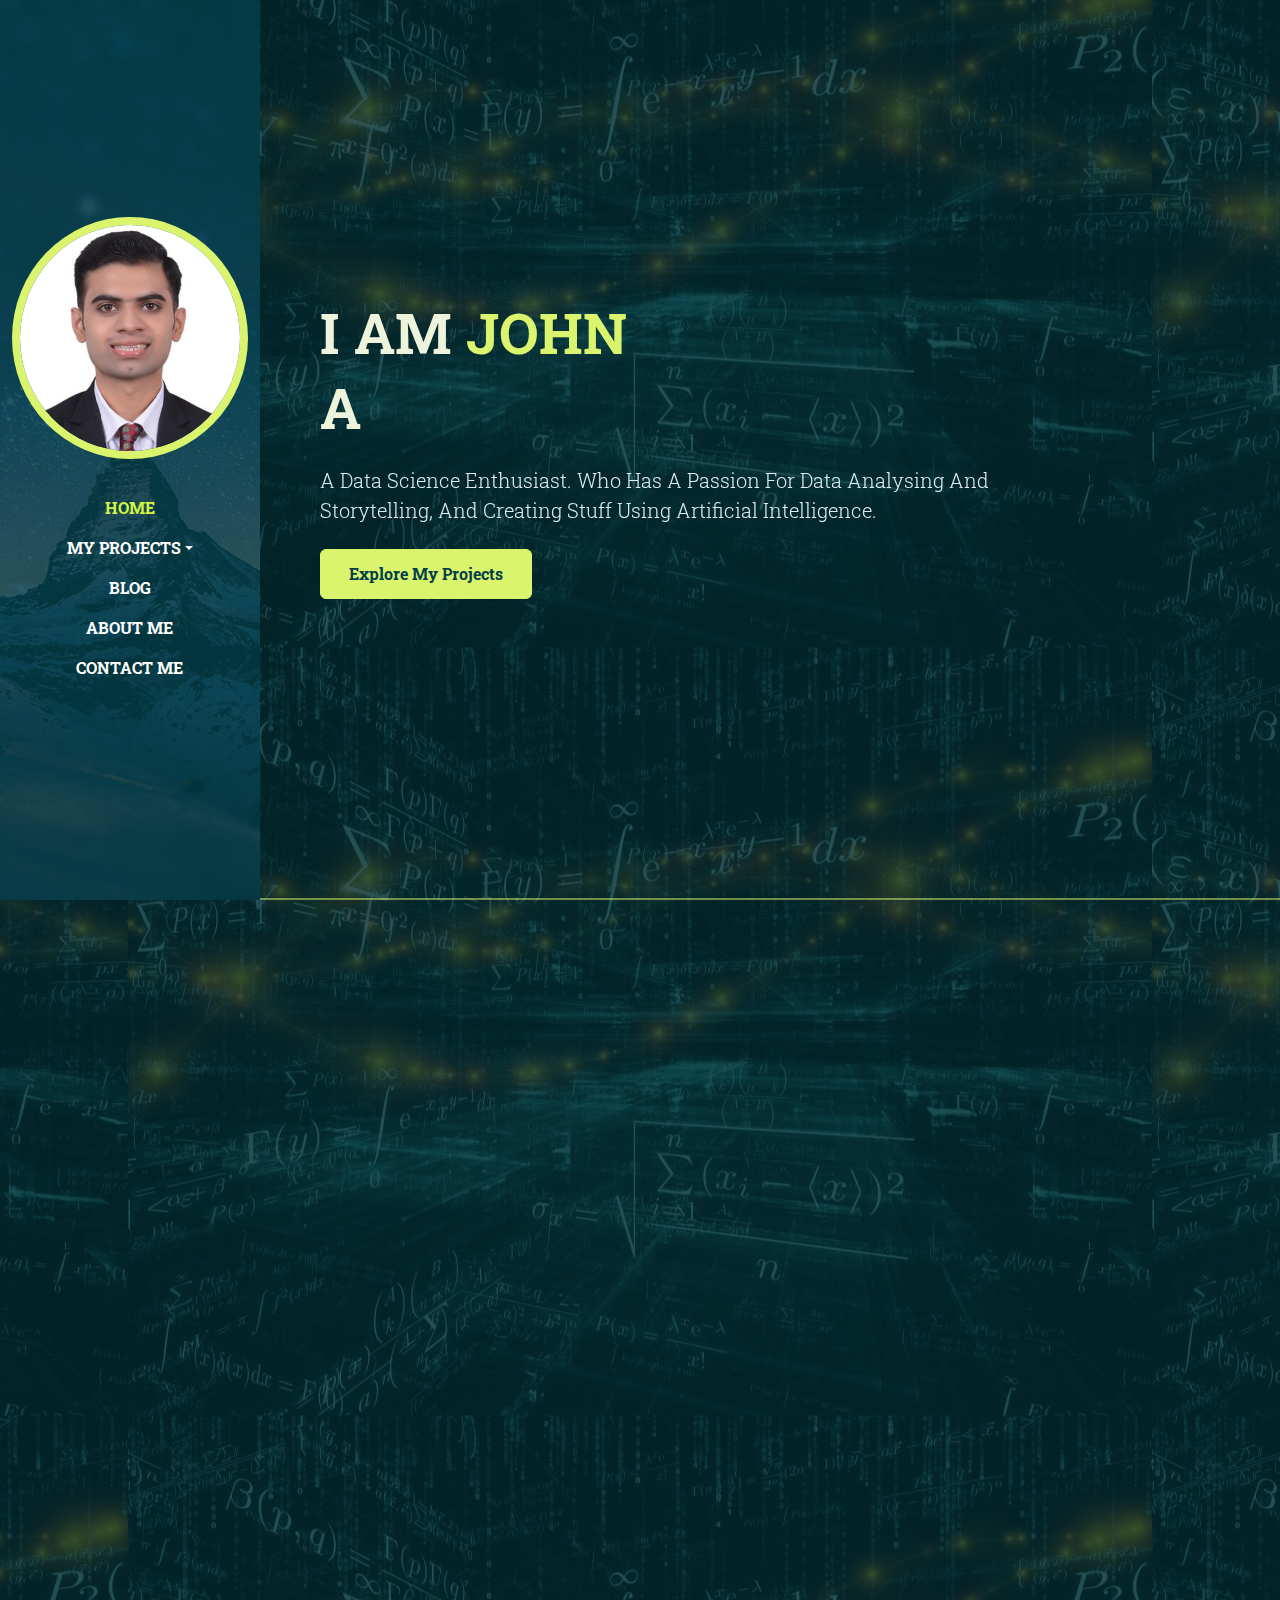
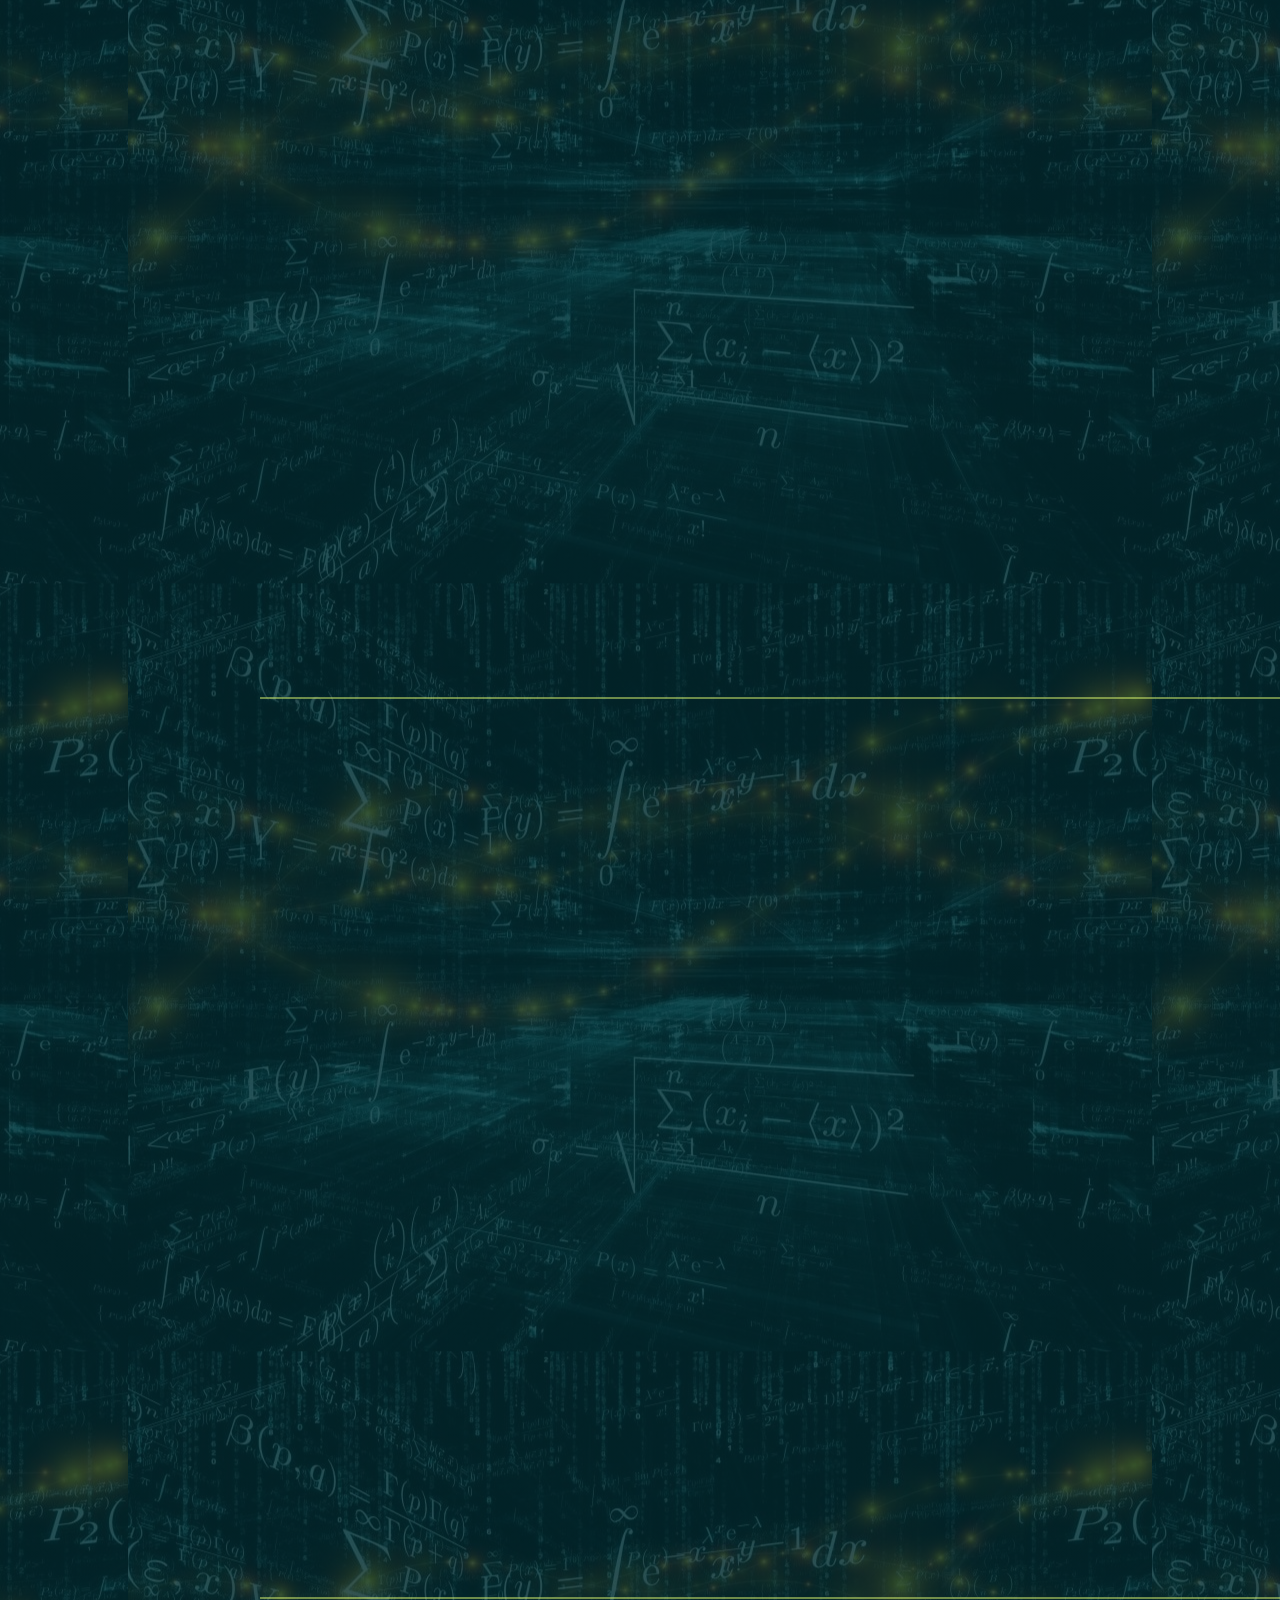
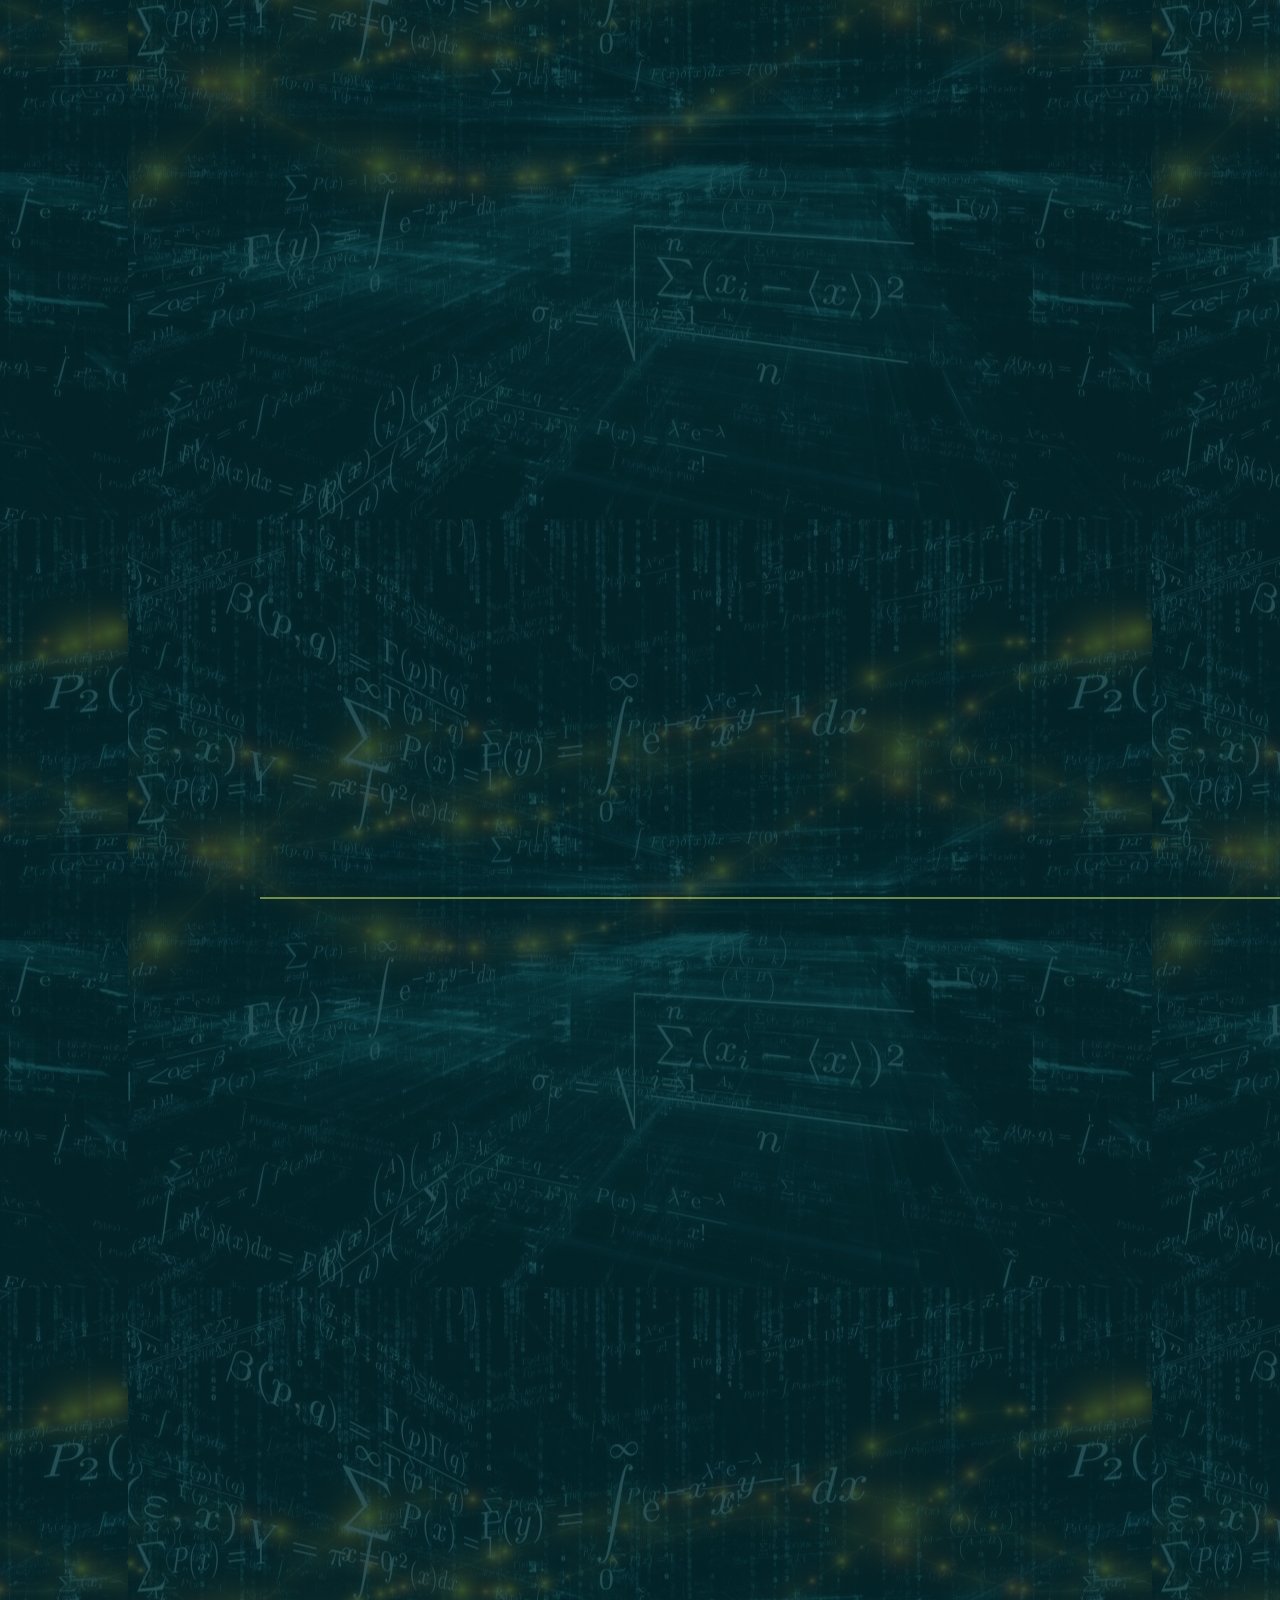
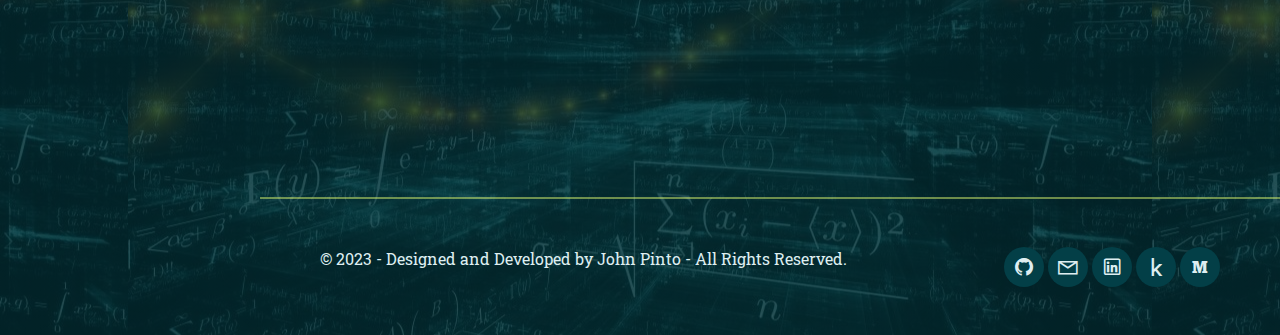
==== commit d54e9dd6: "completed footer section" ====
--- a/index.html
+++ b/index.html
@@ -253,6 +253,24 @@
         <!-- //CONTACT ME-->
 
         <!-- FOOTER -->
+        <footer class="py-5 px-lg-5">
+            <div class="container">
+                <div class="row gy-4 justify-content-between">
+                    <div class="col-auto">
+                        <p class="mb-0">© 2023 - Designed and Developed by John Pinto - All Rights Reserved.</p>
+                    </div>
+                    <div class="col-auto">
+                        <div class="social-icons">
+                            <a href="https://github.com/JohnPPinto" target="_blank"><i class="lab la-github"></i></a>
+                            <a href="mailto:pintojohn47@gmail.com" target="_blank"><i class="lar la-envelope"></i></a>
+                            <a href="https://www.linkedin.com/in/john-p-pinto/" target="_blank"><i class="lab la-linkedin"></i></a>
+                            <a href="https://www.kaggle.com/johnp47" target="_blank"><i class="lab la-kaggle"></i></a>
+                            <a href="https://medium.com/@pintojohn47" target="_blank"><i class="lab la-medium"></i></a>
+                        </div>
+                    </div>
+                </div>
+            </div>
+        </footer>
         <!-- //FOOTER -->
 
     </div>
--- a/assets/css/style.css
+++ b/assets/css/style.css
@@ -194,4 +194,23 @@
 
 .card-custom:hover .card-custom-image img {
     transform: scale(1.1);
-}+}
+
+/* SOCIAL ICONS */
+.social-icons a {
+    width: 40px;
+    height: 40px;
+    display: inline-flex;
+    align-items: center;
+    justify-content: center;
+    background-color: var(--color-base);
+    border-radius: 100px;
+    font-size: 24px;
+}
+
+.social-icons a:hover {
+    background: transparent;
+    width: 50px;
+    height: 50px;
+    font-size: 50px;
+}
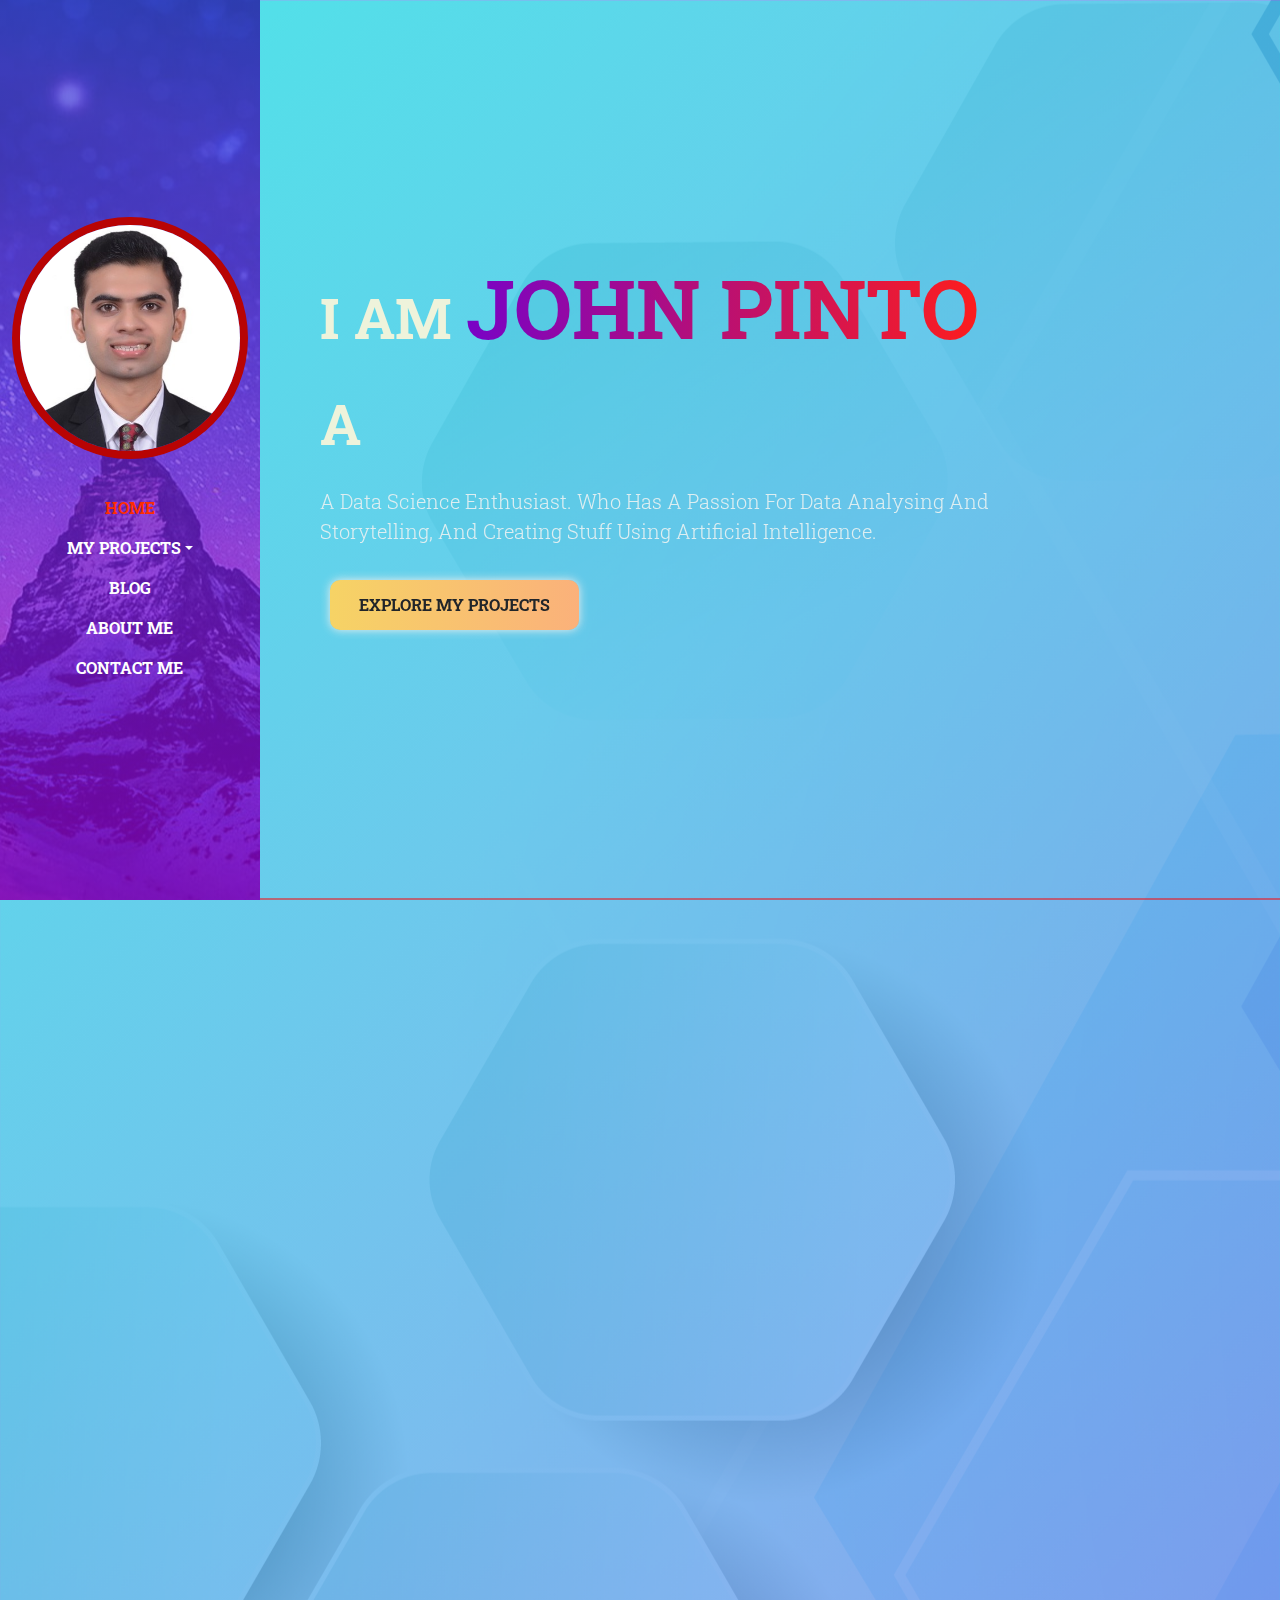
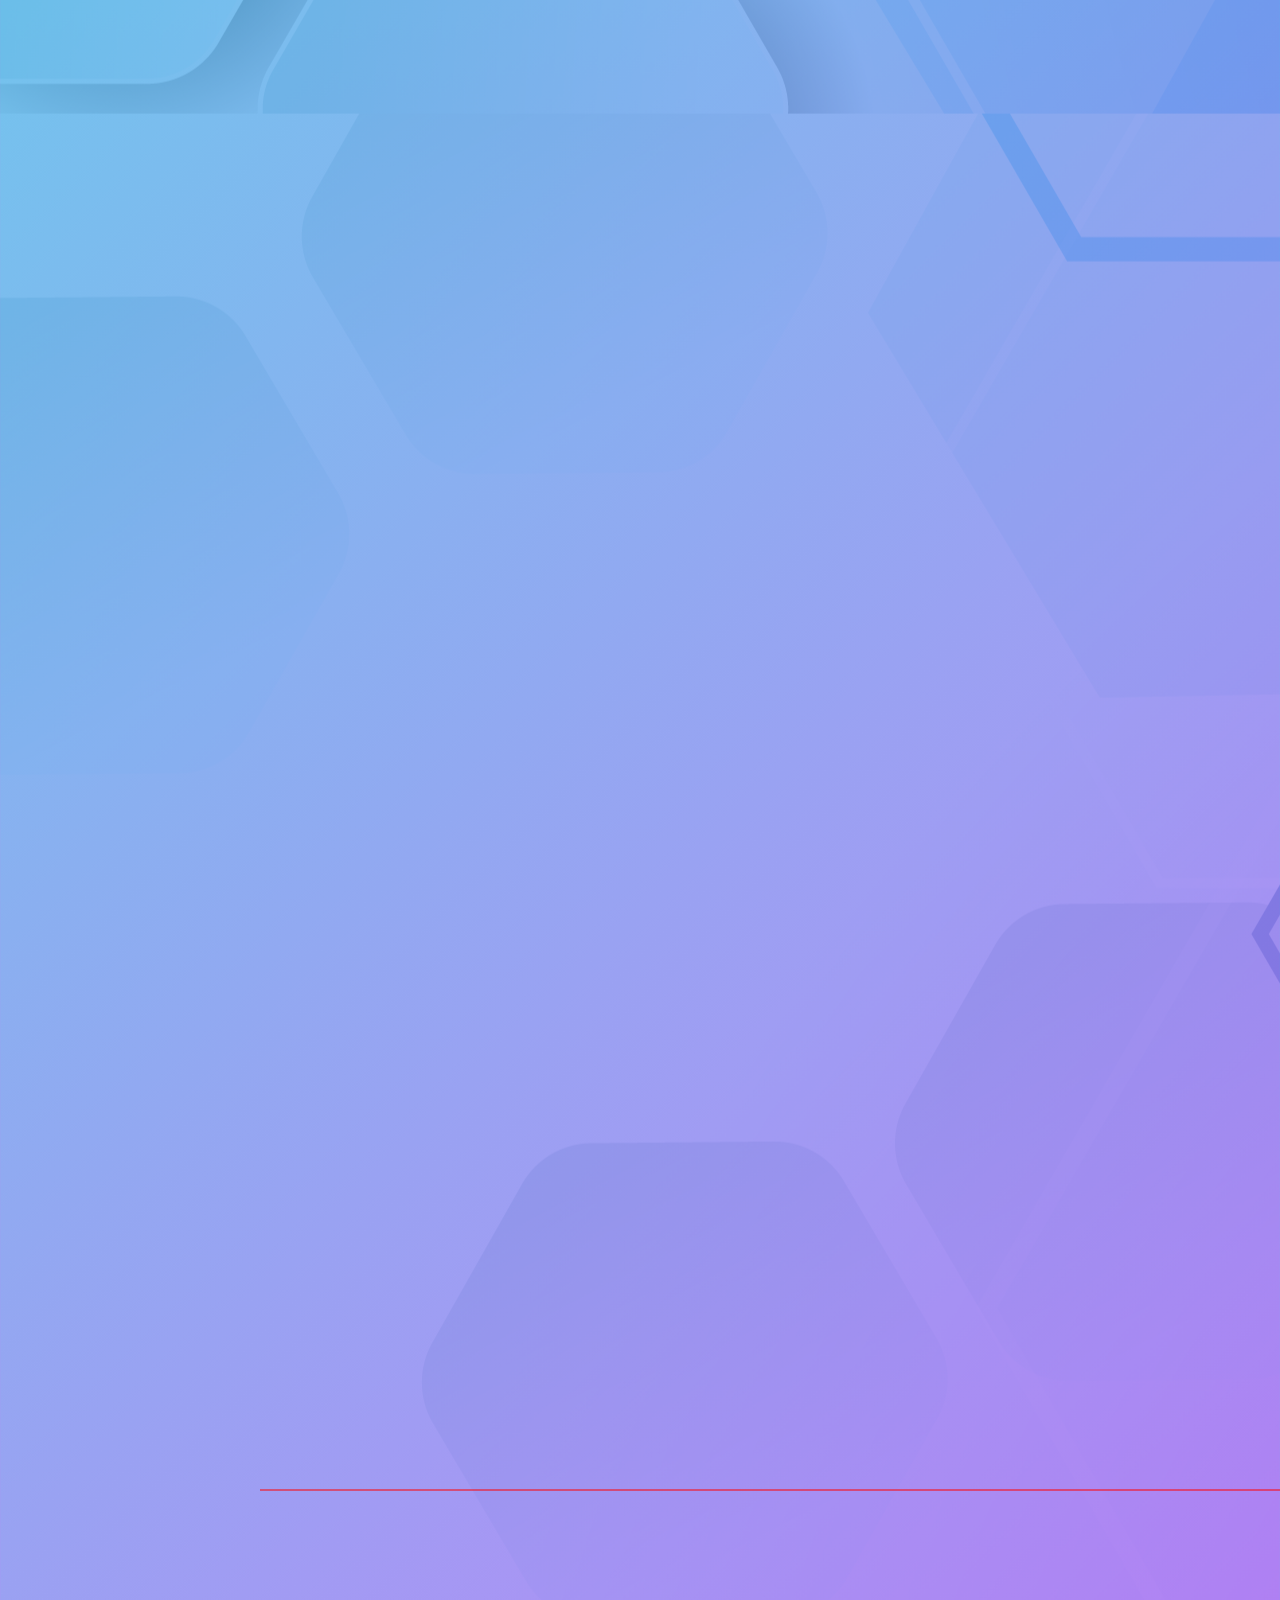
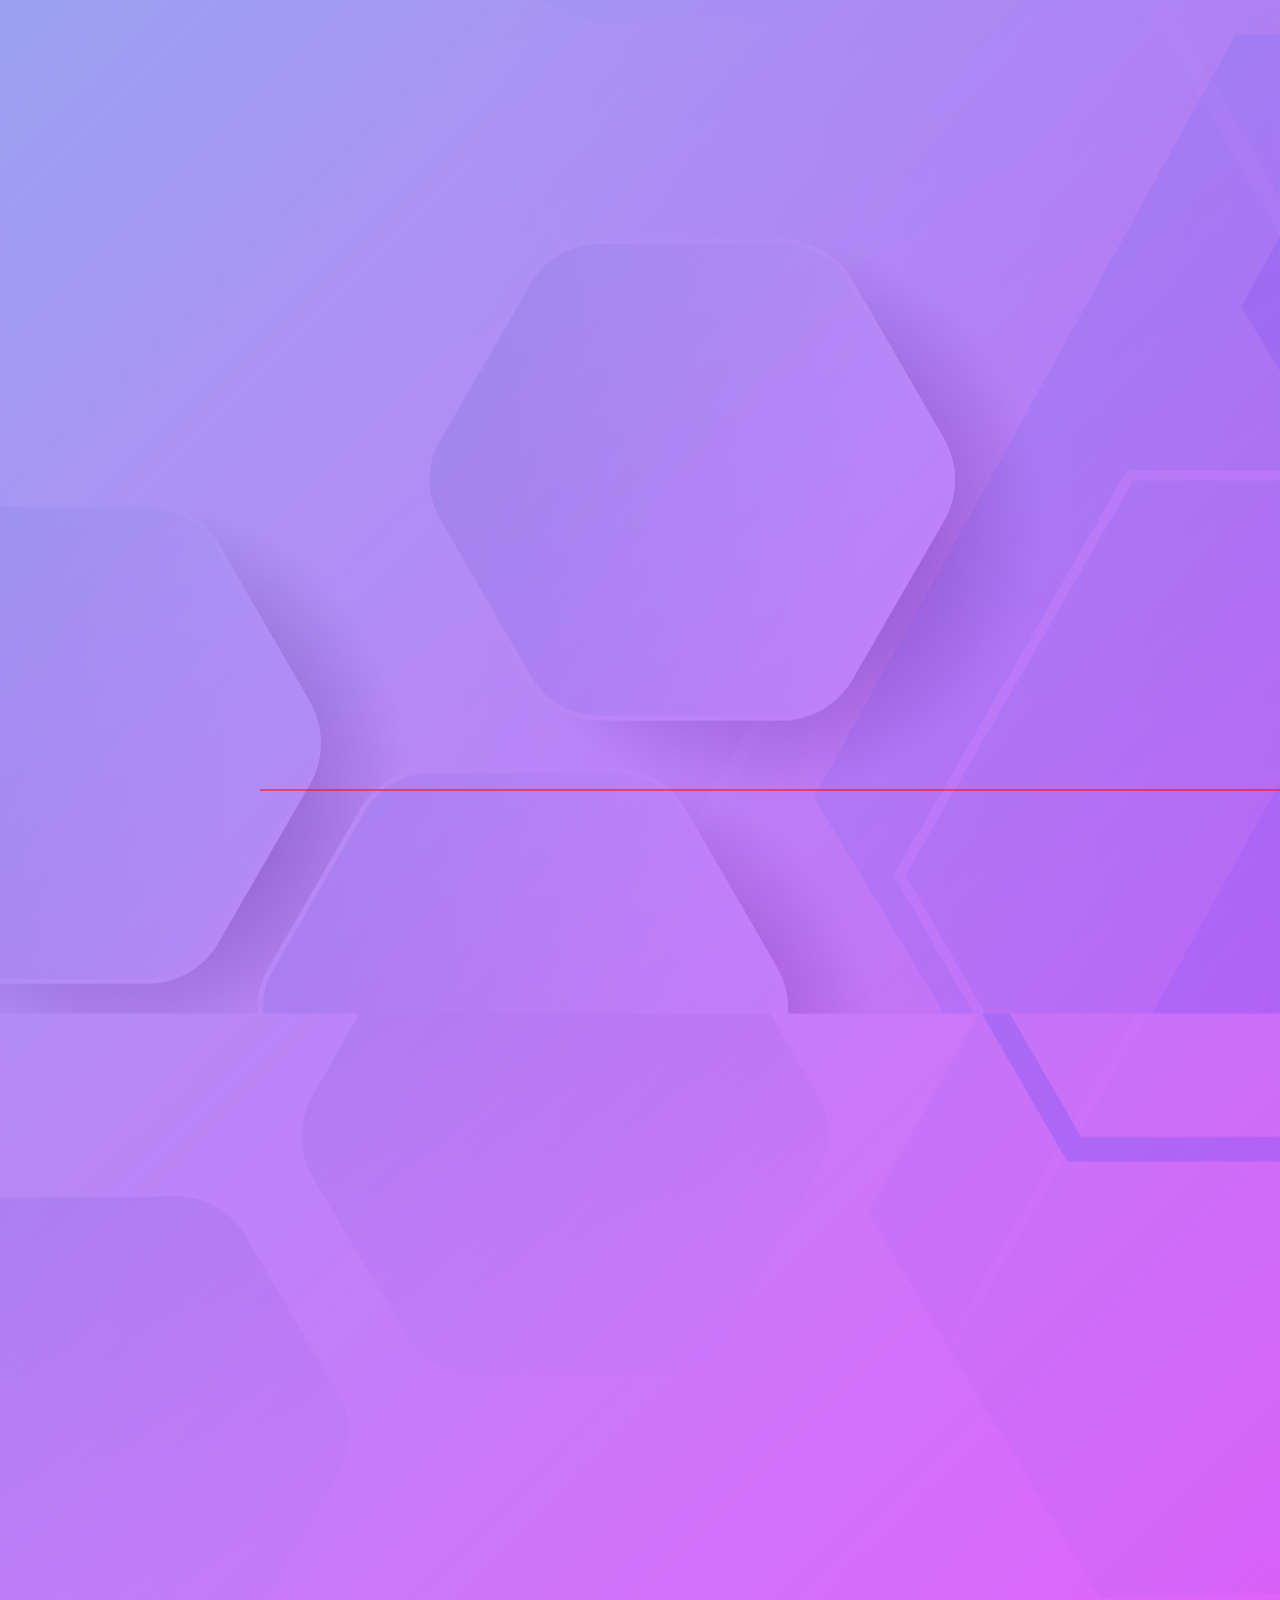
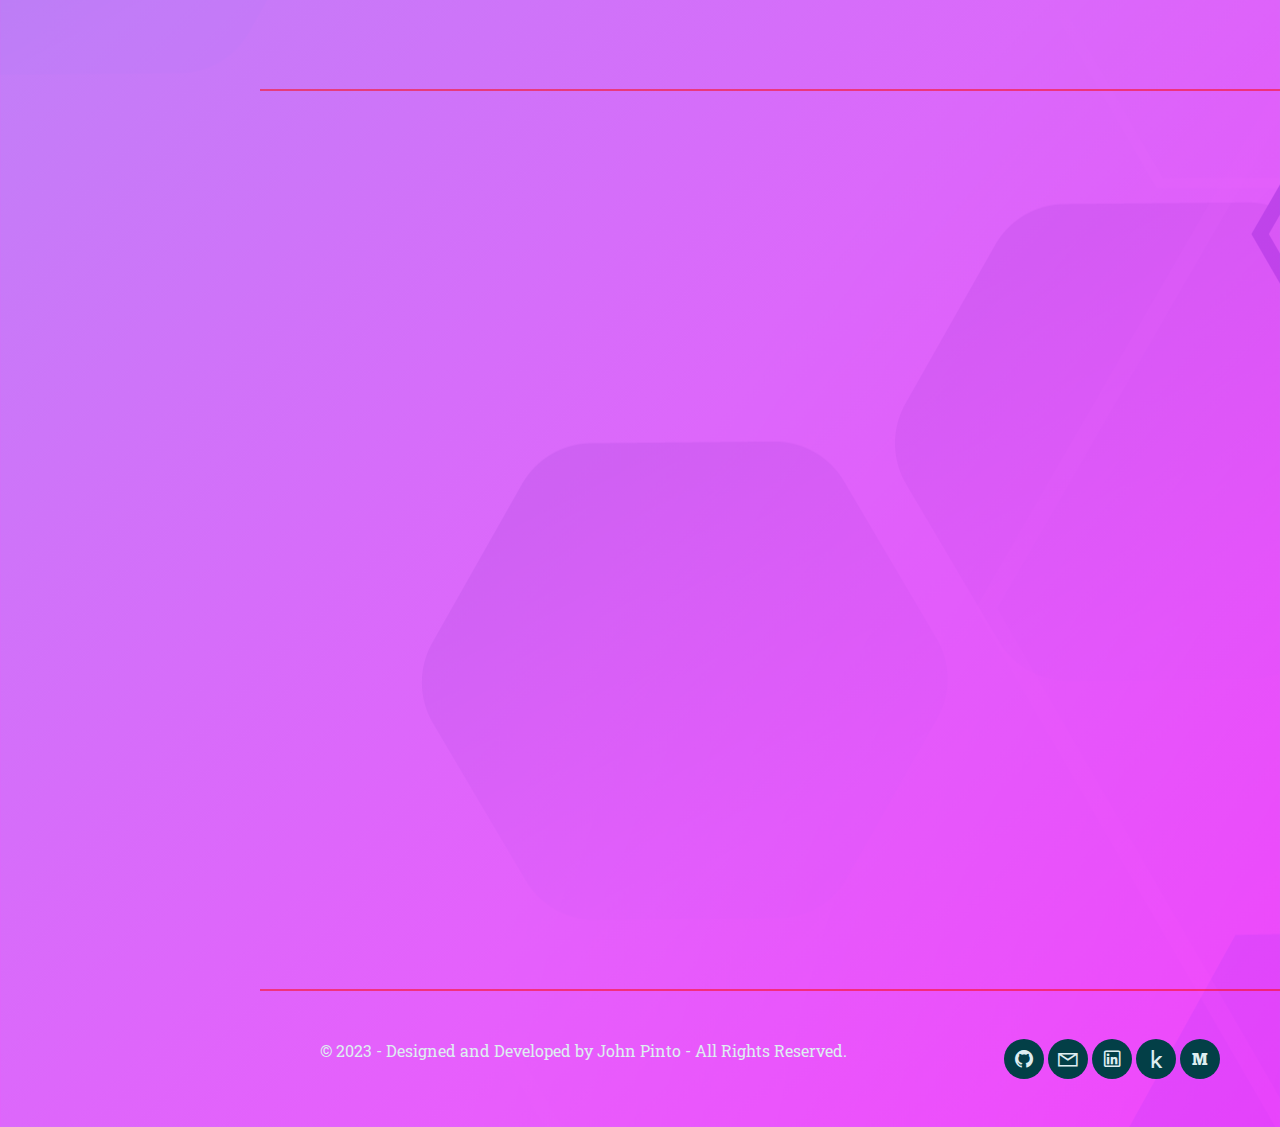
==== commit b7a40f28: "Minor Changes" ====
--- a/index.html
+++ b/index.html
@@ -6,6 +6,7 @@
     <meta http-equiv="X-UA-Compatible" content="IE=edge">
     <meta name="viewport" content="width=device-width, initial-scale=1.0">
     <title>John Pinto</title>
+    <link type="image/png" sizes="96x96" rel="icon" href="./assets/images/favicon.png">
     <link rel="stylesheet" href="./assets/css/bootstrap.min.css">
     <link rel="stylesheet" href="./assets/css/aos.css">
     <link rel="stylesheet" href="./assets/css/line-awesome.min.css">
@@ -33,9 +34,10 @@
                     <li id="nav_drop" class="nav-item dropdown">
                         <a class="nav-link dropdown-toggle" href="#projects" data-bs-toggle="dropdown"
                             aria-haspopup="true" aria-expanded="false">My Projects</a>
-                        <div class="dropdown-menu text-center aria-labelledby=" dropdownMenuButton">
-                            <a class="nav-link dropdown-item" href="#ml">ML Projects</a>
-                            <a class="nav-link dropdown-item" href="#data_analysis">Data Analysis Projects</a>
+                        <div class="dropdown-menu text-center justify-content-center aria-labelledby="
+                            dropdownMenuButton">
+                            <a class="nav-link dropdown-item" href="#ml">ML & DL</a>
+                            <a class="nav-link dropdown-item" href="#data_analysis">Data Analysis</a>
                         </div>
                     </li>
                     <li class="nav-item">
@@ -62,9 +64,9 @@
             <div class="container">
                 <div class="row">
                     <div class="col-lg-10">
-                        <h1 class="display-4 fw-bold" data-aos="fade-up">I AM <span class="text-brand-1">JOHN</span>
+                        <h1 class="display-4 fw-bold" data-aos="fade-up">I AM <span class="text-brand-1 hd-title">JOHN PINTO</span>
                         </h1>
-                        <h1 class="display-4 fw-bold" data-aos="fade-up">A <span class="text-brand-2"></span></h1>
+                        <h1 class="display-4 fw-bold" data-aos="fade-up">A <span class="text-brand-2 hd-title"></span></h1>
                         <p class="lead mt-4 mb-4" data-aos="fade-up" data-aos-delay="300">A Data Science Enthusiast.
                             Who Has A Passion For Data Analysing And Storytelling,
                             And Creating Stuff Using Artificial Intelligence.</p>
@@ -78,19 +80,117 @@
         </section>
         <!-- //HOME -->
 
-        <!-- PROJECTS(Note: use image ratio of 1.7777, i.e height=width/ratio) -->
+        <!-- PROJECTS (Note: use image ratio of 1.7777, i.e height=width/ratio) -->
         <section id="projects" class="full-height px-lg-5">
             <div class="container">
                 <div class="row pb-4" data-aos="fade-up">
                     <div class="col-lg-8">
                         <h2 class="text-brand-1">MY PROJECTS</h2>
-                        <h5>My Recent Projects</h5>
-                    </div>
-                </div>
+                    </div>
+                </div>
+
+                <!-- ML & DL -->
+                <div id="ml" class="row gy-4">
+                    <h4 class="text-brand-1" data-aos="fade-up">Machine Learning and Deep Learning Projects</h4>
+
+                    <!-- ANIMAL VISION PROJECT-->
+                    <div class="col-md-6" data-aos="fade-up">
+                        <div class="card-custom rounded-4 bg-base shadow-effect">
+                            <div class="card-custom-image rounded-4">
+                                <img class="rounded-4" src="./assets/images/projects/animal_vision.png"
+                                    alt="Animal Vision Project">
+                            </div>
+                            <div class="card-custom-content p-4">
+                                <h4>Animal Vision Project</h4>
+                                <p>This is an end-to-end project based on the computer vision technique to classify
+                                    images of animals, the project is build using PyTorch library and later deployed on
+                                    HuggingFace using Gradio.</p>
+                                <div class="col-lg-8">
+                                    <a href="https://github.com/JohnPPinto/animal_vision_pytorch"
+                                        class="link-custom px-3" target="_blank">Github Link</a>
+                                    <a href="https://huggingface.co/JohnPinto" class="link-custom px-2"
+                                        target="_blank">HuggingFace Link</a>
+                                </div>
+                            </div>
+                        </div>
+                    </div>
+                    <!-- //ANIMAL VISION PROJECT -->
+
+                    <!-- CINEFACE 1.0 PROJECT-->
+                    <div class="col-md-6" data-aos="fade-up" data-aos-delay="300">
+                        <div class="card-custom rounded-4 bg-base shadow-effect">
+                            <div class="card-custom-image rounded-4">
+                                <img class="rounded-4" src="./assets/images/projects/cineface.gif"
+                                    alt=" CineFace 1.0 PROJECT">
+                            </div>
+                            <div class="card-custom-content p-4">
+                                <h4>CineFace 1.0 - Actors Face Project</h4>
+                                <p>This project uses a unique unsupervised technique called Generative Adversarial
+                                    Networks (GANs) to generate new images, in this case study faces are generated using
+                                    actors faces dataset.</p>
+                                <div class="col-lg-8">
+                                    <a href="https://github.com/JohnPPinto/cinema_face_actors_pytorch"
+                                        class="link-custom px-3" target="_blank">Github Link</a>
+                                    <a href="https://nbviewer.org/github/JohnPPinto/cinema_face_actors_pytorch/blob/main/cineface-1-0-actors-face-dcgan-using-pytorch.ipynb"
+                                        class="link-custom px-3" target="_blank">NbViewer Link</a>
+                                </div>
+                            </div>
+                        </div>
+                    </div>
+                    <!-- //CINEFACE 1.0 PROJECT -->
+
+                    <!-- BREAKHIS PROJECT-->
+                    <div class="col-md-6" data-aos="fade-up">
+                        <div class="card-custom rounded-4 bg-base shadow-effect">
+                            <div class="card-custom-image rounded-4">
+                                <img class="rounded-4" src="./assets/images/projects/breakhis.jpg"
+                                    alt="Breast Cancer Histopathological (BreakHis) Project">
+                            </div>
+                            <div class="card-custom-content p-4">
+                                <h4>Breast Cancer Histopathological (BreakHis) Project</h4>
+                                <p>This project uses TensorFlow and Keras libraries at it's core to classify
+                                    Histopathological images of breast cancer, it helps in differentiating Benign and
+                                    Malignant cells.</p>
+                                <div class="col-lg-8">
+                                    <a href="https://github.com/JohnPPinto/Deep-Learning-Projects/blob/main/02_breast_cancer_histopathological_project.ipynb"
+                                        class="link-custom px-3" target="_blank">Github Link</a>
+                                    <a href="https://nbviewer.org/github/JohnPPinto/Deep-Learning-Projects/blob/main/02_breast_cancer_histopathological_project.ipynb"
+                                        class="link-custom px-3" target="_blank">NbViewer Link</a>
+                                </div>
+                            </div>
+                        </div>
+                    </div>
+                    <!-- //BREAKHIS PROJECT -->
+
+                    <!-- INTEL SCENE PROJECT-->
+                    <div class="col-md-6" data-aos="fade-up" data-aos-delay="300">
+                        <div class="card-custom rounded-4 bg-base shadow-effect">
+                            <div class="card-custom-image rounded-4">
+                                <img class="rounded-4" src="./assets/images/projects/intel_scene.jpg"
+                                    alt=" Intel Scene PROJECT">
+                            </div>
+                            <div class="card-custom-content p-4">
+                                <h4>Intel Scene Classification Project</h4>
+                                <p>This project works on the basic fundamentals of the image classification technique
+                                    used in computer vision using Tensorflow and Keras libraries, this case study uses
+                                    images around the world, which are then classified using deep neural networks.</p>
+                                <div class="col-lg-8">
+                                    <a href="https://github.com/JohnPPinto/Deep-Learning-Projects/blob/main/01_intel_scene_classification_project.ipynb"
+                                        class="link-custom px-3" target="_blank">Github Link</a>
+                                    <a href="https://nbviewer.org/github/JohnPPinto/Deep-Learning-Projects/blob/main/01_intel_scene_classification_project.ipynb"
+                                        class="link-custom px-3" target="_blank">NbViewer Link</a>
+                                </div>
+                            </div>
+                        </div>
+                    </div>
+                    <!-- //INTEL SCENE PROJECT -->
+
+                </div>
+                <!-- //ML & DL -->
 
                 <!-- DATA ANALYSIS PROJECTS -->
-                <div id="data_analysis" class="row gy-4">
-                    <h4 class="text-brand-1" data-aos="fade-up">Data Analysis</h4>
+                <div id="data_analysis" class="row gy-4 p-4">
+                    <h4 class="text-brand-1" data-aos="fade-up">Data Analysis Projects</h4>
 
                     <!-- MAVEN PROJECT-->
                     <div class="col-md-6" data-aos="fade-up">
@@ -104,7 +204,12 @@
                                 <p>This project uses Python, to measure, analyze and improve marketing strategy for a
                                     telecom company. The major focus is to understand the customers behavior and improve
                                     customer retention.</p>
-                                <a href="" class="link-custom" target="_blank">Notebook Link</a>
+                                <div class="col-lg-8">
+                                    <a href="https://github.com/JohnPPinto/Data-Analysis/blob/main/5.%20Maven%20Communications%20Data%20Analysis.ipynb"
+                                        class="link-custom px-3" target="_blank">Github Link</a>
+                                    <a href="https://nbviewer.org/github/JohnPPinto/Data-Analysis/blob/bd3c71e12ad47c4d0fde4ae7cb40d33ea2b8a4aa/5.%20Maven%20Communications%20Data%20Analysis.ipynb"
+                                        class="link-custom px-3" target="_blank">NbViewer Link</a>
+                                </div>
                             </div>
                         </div>
                     </div>
@@ -121,7 +226,12 @@
                                 <p>This project uses Python, to understand the business loan initiative taken by the US
                                     Federal Government during the Covid 19 Pandemic. Analyzing and looking for patterns
                                     for different organizations that received support during the crisis.</p>
-                                <a href="" class="link-custom" target="_blank">Notebook Link</a>
+                                <div class="col-lg-8">
+                                    <a href="https://github.com/JohnPPinto/Data-Analysis/blob/main/4.%20Paycheck%20Protection%20Program%20(PPP)%20Data%20Analysis.ipynb"
+                                        class="link-custom px-3" target="_blank">Github Link</a>
+                                    <a href="https://nbviewer.org/github/JohnPPinto/Data-Analysis/blob/bd3c71e12ad47c4d0fde4ae7cb40d33ea2b8a4aa/4.%20Paycheck%20Protection%20Program%20%28PPP%29%20Data%20Analysis.ipynb"
+                                        class="link-custom px-3" target="_blank">NbViewer Link</a>
+                                </div>
                             </div>
                         </div>
                     </div>
@@ -139,7 +249,12 @@
                                 <p>This project uses R, to understand the customers experience and usage of different
                                     health-focused smart devices, discovering different trends in the health tech to
                                     improvise products and strategy.</p>
-                                <a href="" class="link-custom" target="_blank">Notebook Link</a>
+                                <div class="col-lg-8">
+                                    <a href="https://github.com/JohnPPinto/Data-Analysis/blob/main/2.%20Bellabeat%20Data%20Analysis%20Case%20Study.ipynb"
+                                        class="link-custom px-3" target="_blank">Github Link</a>
+                                    <a href="https://nbviewer.org/github/JohnPPinto/Data-Analysis/blob/bd3c71e12ad47c4d0fde4ae7cb40d33ea2b8a4aa/2.%20Bellabeat%20Data%20Analysis%20Case%20Study.ipynb"
+                                        class="link-custom px-3" target="_blank">NbViewer Link</a>
+                                </div>
                             </div>
                         </div>
                     </div>
@@ -150,14 +265,19 @@
                         <div class="card-custom rounded-4 bg-base shadow-effect">
                             <div class="card-custom-image rounded-4">
                                 <img class="rounded-4" src="./assets/images/projects/cyclistic_image.jpg"
-                                    alt="Bellabeat Project">
+                                    alt="Cyclistic Project">
                             </div>
                             <div class="card-custom-content p-4">
                                 <h4>Cyclistic Bike - Share Analysis</h4>
                                 <p>This project uses R, to solve key business questions which can help the marketing
                                     team of a bike - share company to understand customer and product segmentation and
                                     relationship.</p>
-                                <a href="" class="link-custom" target="_blank">Notebook Link</a>
+                                <div class="col-lg-8">
+                                    <a href="https://github.com/JohnPPinto/Data-Analysis/blob/main/1.%20Case%20Study%20on%20Cyclistic%20Bike%20-%20Share.ipynb"
+                                        class="link-custom px-3" target="_blank">Github Link</a>
+                                    <a href="https://nbviewer.org/github/JohnPPinto/Data-Analysis/blob/bd3c71e12ad47c4d0fde4ae7cb40d33ea2b8a4aa/1.%20Case%20Study%20on%20Cyclistic%20Bike%20-%20Share.ipynb"
+                                        class="link-custom px-3" target="_blank">NbViewer Link</a>
+                                </div>
                             </div>
                         </div>
                     </div>
@@ -176,7 +296,7 @@
                 <div class="row pb-4" data-aos="fade-up">
                     <div class="col-lg-8">
                         <h2 class="text-brand-1">BLOG</h2>
-                        <h5>My Blog Posts</h5>
+                        <h5>My Articles</h5>
                     </div>
                 </div>
 
@@ -243,8 +363,8 @@
                                 and hard-working teams! Let's connect</p>
                             <p>Email - <a class="link-custom" href="mailto:pintojohn47@gmail.com"
                                     target="_blank">pintojohn47@gmail.com</a></p>
-                            <p>LinkedIn - <a class="link-custom" href="https://www.linkedin.com/in/john-p-pinto/" target="_blank"
-                                    rel="noopener">John Pinto</a> </p>
+                            <p>LinkedIn - <a class="link-custom" href="https://www.linkedin.com/in/john-p-pinto/"
+                                    target="_blank" rel="noopener">John Pinto</a> </p>
                         </div>
                     </div>
                 </div>
@@ -263,7 +383,8 @@
                         <div class="social-icons">
                             <a href="https://github.com/JohnPPinto" target="_blank"><i class="lab la-github"></i></a>
                             <a href="mailto:pintojohn47@gmail.com" target="_blank"><i class="lar la-envelope"></i></a>
-                            <a href="https://www.linkedin.com/in/john-p-pinto/" target="_blank"><i class="lab la-linkedin"></i></a>
+                            <a href="https://www.linkedin.com/in/john-p-pinto/" target="_blank"><i
+                                    class="lab la-linkedin"></i></a>
                             <a href="https://www.kaggle.com/johnp47" target="_blank"><i class="lab la-kaggle"></i></a>
                             <a href="https://medium.com/@pintojohn47" target="_blank"><i class="lab la-medium"></i></a>
                         </div>
--- a/assets/css/style.css
+++ b/assets/css/style.css
@@ -5,8 +5,8 @@
     --color-heading: #eef3db;
     --color-base: #033f47;
     --color-base2: #022a30;
-    --color-brand: #daf56d;
-    --color-brand2: #d3f840;
+    --color-brand: #b80404;
+    --color-brand2: #FD2D00;
     --sidbar-width: 260px;
     --font-base: "Roboto Slab";
 }
@@ -65,6 +65,14 @@
     100% {
         content: 'AI DEVELOPER';
     }
+}
+
+.hd-title{
+    font-size: 82px;
+    text-transform: uppercase;
+    background: linear-gradient(90deg, rgb(120, 3, 198) 0%, rgba(253,29,29,1) 100%);
+    -webkit-background-clip: text;
+    -webkit-text-fill-color: transparent;
 }
 
 .full-height {
@@ -75,7 +83,7 @@
     justify-content: center;
     padding-top: 80px;
     padding-bottom: 80px;
-    border-bottom: 2px solid rgb(218, 245, 109, 0.5);
+    border-bottom: 2px solid rgba(255, 1, 1, 0.5);
 }
 
 .shadow-effect {
@@ -95,6 +103,7 @@
     font-weight: 700;
     text-transform: uppercase;
     color: #fff;
+    transition: 0.5s all ease 0s;
 }
 
 .navbar .nav-link.active {
@@ -103,6 +112,8 @@
 
 .navbar .nav-link:hover{
     color: var(--color-brand2);
+    font-size: 25px;
+    transition: 0.5s all ease 0s;
 }
 
 #nav_drop:hover>.dropdown-menu {
@@ -120,15 +131,16 @@
 
 @media (min-width: 990px) {
     body {
-        background: linear-gradient(rgb(2, 42, 48, 0.8), rgb(2, 42, 48, 0.8)), url(../images/body_image.jpg);
+        background-color: rgba(0, 218, 222, 0.7);
+        background: linear-gradient(135deg, rgba(0, 218, 222, 0.7) 0%, rgba(251, 0, 255, 0.7) 100%), url(../images/body_image.png);
         background-size: auto;
         background-position: center;
     }
     .navbar {
         min-height: 100vh;
         width: var(--sidbar-width);
-        background: linear-gradient(rgba(3, 63, 71, 0.9), rgba(3, 63, 71, 0.8)), url(../images/sidebar_image.jpg);
-        background-size: cover;
+        background: linear-gradient(rgba(58, 75, 224, 0.7), rgba(163, 4, 226, 0.7)), url(../images/sidebar_image.jpg);
+        background-size: auto;
         background-position: center;
     }
 
@@ -145,24 +157,28 @@
 
 /* BTN */
 .btn {
+    flex: 1 1 auto;
+    margin: 10px;
+    text-align: center;
+    text-transform: uppercase;
     padding: 12px 28px;
     font-weight: 700;
-}
-
-.btn-brand{
-    background-color: var(--color-brand);
-    border-color: var(--color-brand);
+    background-size: 300%;
+    box-shadow: 0 0 10px #eee;
+    border-radius: 10px;
+    background-image: linear-gradient(to right, #f6d365 0%, #fda085 50%, #f6d365 100%);
+}
+
+.btn-brand:hover{
+    background-position: 200% 0;
     color: var(--color-base);
-}
-
-.btn-brand:hover, .btn-brand:focus{
-    background-color: var(--color-brand2);
-    color: var(--color-base);
-    border-color: var(--color-brand2);
-}
-
+    transition: 1s;
+}
+
+/* LINK-CUSTOM */
 .link-custom {
     font-weight: 700;
+    color: #08efff;
     position: relative;
     font-size: larger;
 }
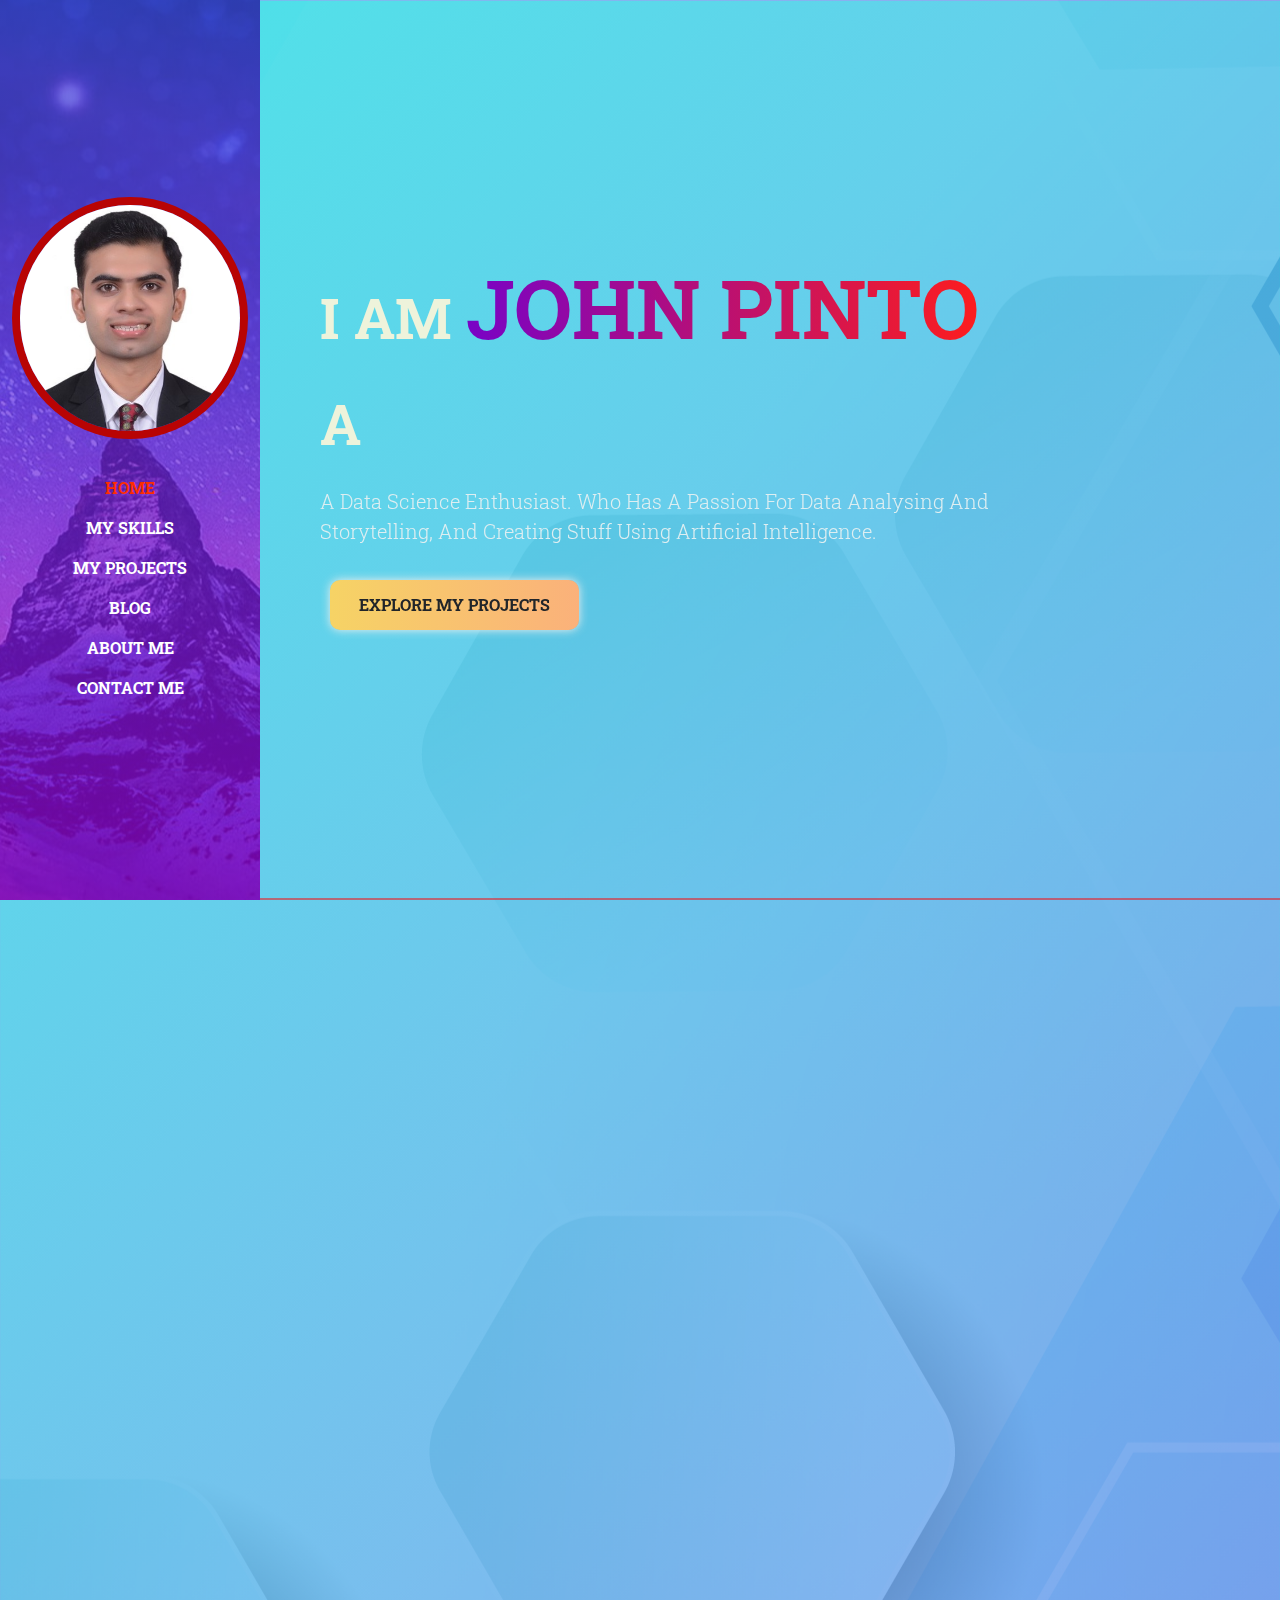
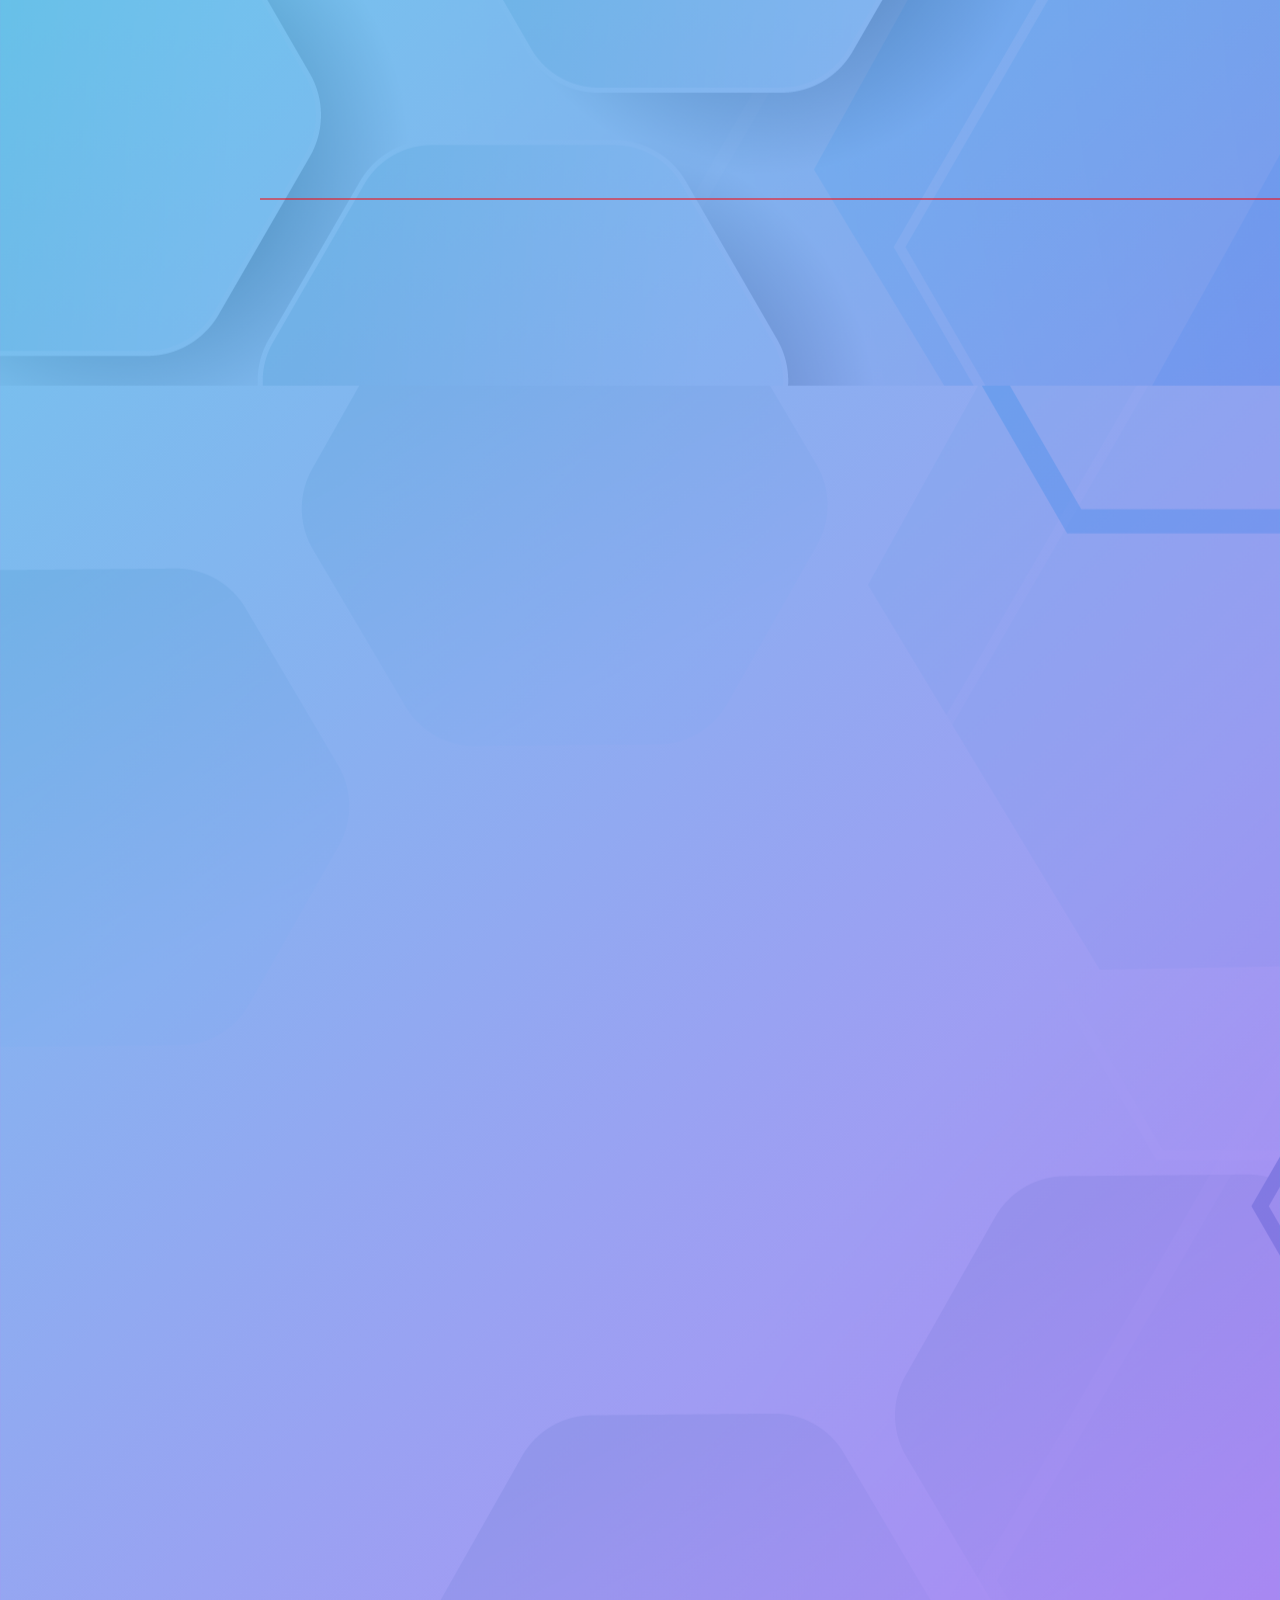
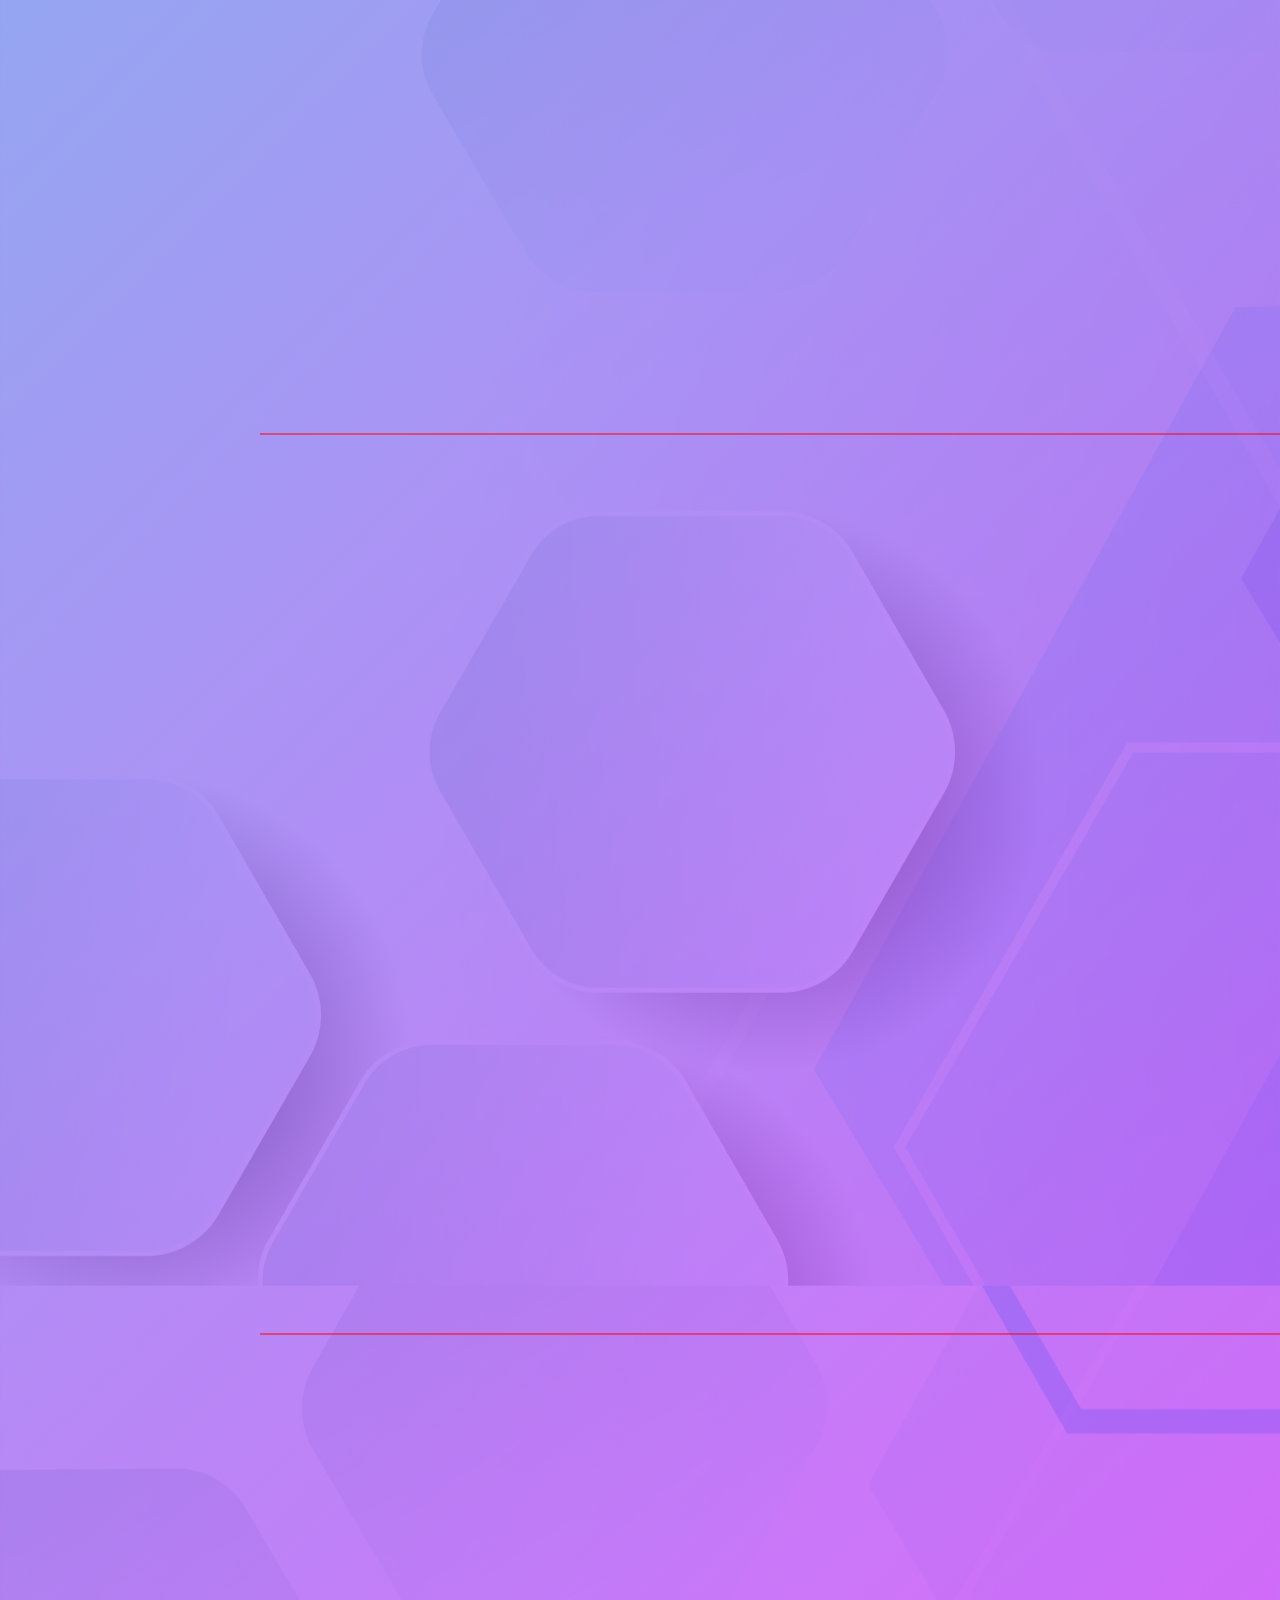
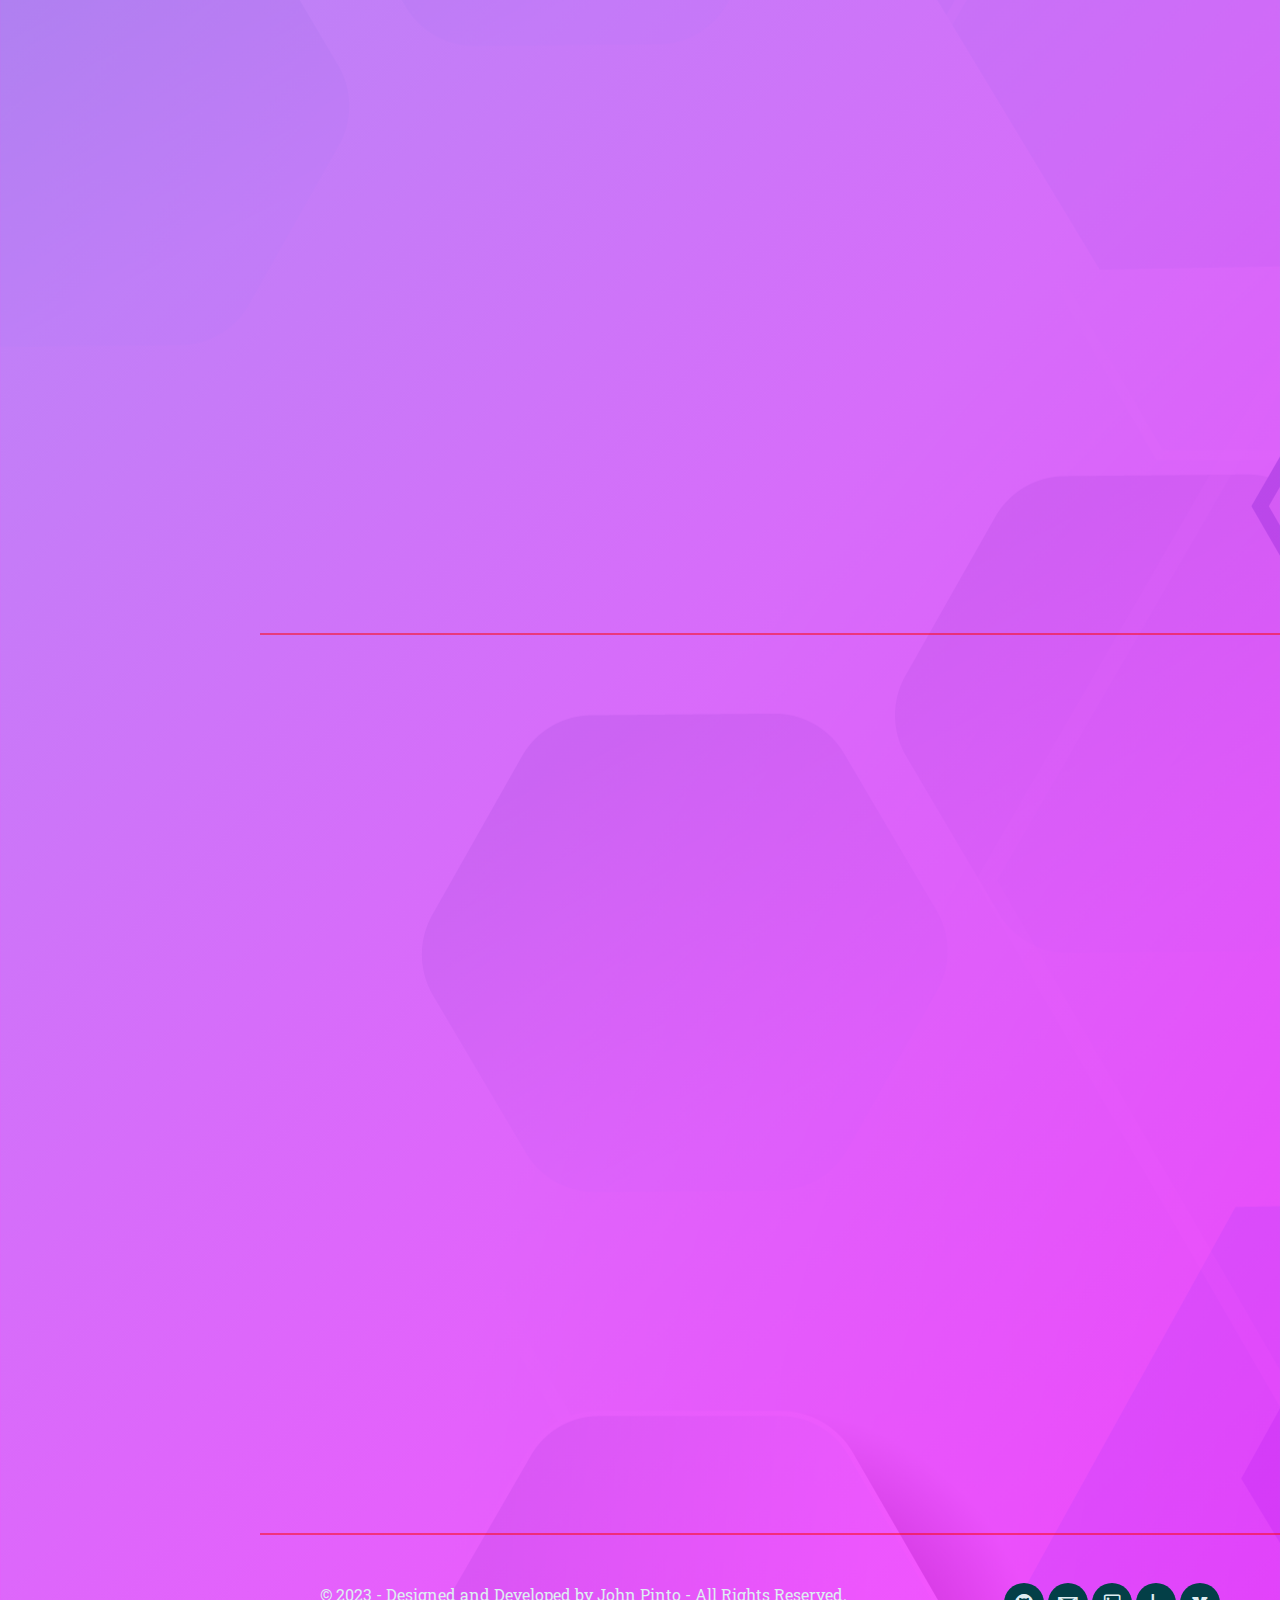
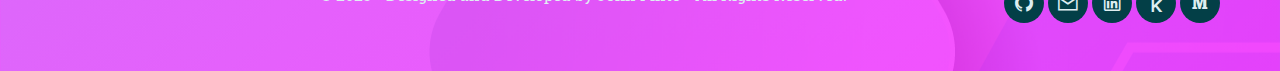
==== commit 53e1448a: "Update index.html" ====
--- a/index.html
+++ b/index.html
@@ -16,29 +16,26 @@
 <body data-bs-spy="scroll" data-bs-target=".navbar">
 
     <!-- NAVBAR -->
-    <nav class="navbar navbar-dark navbar-expand-lg fixed-top" data-bs-theme="dark">
+    <nav class="navbar navbar-expand-lg navbar-dark fixed-top">
         <div class="container flex-lg-column">
             <a class="navbar-brand mx-lg-auto mb-lg-4" href="#">
                 <span class="h3 fw-bold d-block d-lg-none">John Pinto</span>
                 <img src="./assets/images/john_photo.jpg" class="d-none d-lg-block rounded-circle" alt="My Photo">
             </a>
-            <button class="navbar-toggler" type="button" data-bs-toggle="collapse" data-bs-target="#navbarNavDropdown"
-                aria-controls="navbarNavDropdown" aria-expanded="false" aria-label="Toggle navigation">
+            <button class="navbar-toggler" type="button" data-bs-toggle="collapse" data-bs-target="#navbarNav"
+                aria-controls="navbarNav" aria-expanded="false" aria-label="Toggle navigation">
                 <span class="navbar-toggler-icon"></span>
             </button>
-            <div class="collapse navbar-collapse" id="navbarNavDropdown">
+            <div class="collapse navbar-collapse" id="navbarNav">
                 <ul class="navbar-nav ms-auto flex-lg-column text-lg-center">
                     <li class="nav-item">
                         <a class="nav-link" href="#home">Home</a>
                     </li>
-                    <li id="nav_drop" class="nav-item dropdown">
-                        <a class="nav-link dropdown-toggle" href="#projects" data-bs-toggle="dropdown"
-                            aria-haspopup="true" aria-expanded="false">My Projects</a>
-                        <div class="dropdown-menu text-center justify-content-center aria-labelledby="
-                            dropdownMenuButton">
-                            <a class="nav-link dropdown-item" href="#ml">ML & DL</a>
-                            <a class="nav-link dropdown-item" href="#data_analysis">Data Analysis</a>
-                        </div>
+                    <li class="nav-item">
+                        <a class="nav-link" href="#skills">My Skills</a>
+                    </li>
+                    <li class="nav-item">
+                        <a class="nav-link" href="#projects">My Projects</a>
                     </li>
                     <li class="nav-item">
                         <a class="nav-link" href="#blog">Blog</a>
@@ -64,9 +61,11 @@
             <div class="container">
                 <div class="row">
                     <div class="col-lg-10">
-                        <h1 class="display-4 fw-bold" data-aos="fade-up">I AM <span class="text-brand-1 hd-title">JOHN PINTO</span>
+                        <h1 class="display-4 fw-bold" data-aos="fade-up">I AM <span class="text-brand-1 hd-title">JOHN
+                                PINTO</span>
                         </h1>
-                        <h1 class="display-4 fw-bold" data-aos="fade-up">A <span class="text-brand-2 hd-title"></span></h1>
+                        <h1 class="display-4 fw-bold" data-aos="fade-up">A <span class="text-brand-2 hd-title"></span>
+                        </h1>
                         <p class="lead mt-4 mb-4" data-aos="fade-up" data-aos-delay="300">A Data Science Enthusiast.
                             Who Has A Passion For Data Analysing And Storytelling,
                             And Creating Stuff Using Artificial Intelligence.</p>
@@ -80,180 +79,288 @@
         </section>
         <!-- //HOME -->
 
+        <!-- SKILLS -->
+        <section id="skills" class="full-height px-lg-5">
+            <div class="container">
+                <div class="row pb-4" data-aos="fade-up">
+                    <div class="col-lg-8">
+                        <h2 class="text-brand-1" data-aos="fade-up">Some Things I'm Good At!</h2>
+                    </div>
+                </div>
+                <div class="row gy-4">
+                    <!-- SKILL1 -->
+                    <div class="col-md-4" data-aos="fade-up">
+                        <div class="skills p-4 bg-base rounded-4 shadow-effect">
+                            <div class="iconbox rounded-4">
+                                <i class="las la-code"></i>
+                            </div>
+                            <h5 class="mt-4 mb-2">Python, R, SQL</h5>
+                            <p>I enjoy writing machine learning code using python and I even enjoy using 
+                                R for analysis along with SQL.
+                            </p>
+                        </div>
+                    </div>
+                    <!-- //SKILL1 -->
+
+                    <!-- SKILL2 -->
+                    <div class="col-md-4" data-aos="fade-up" data-aos-delay="300">
+                        <div class="skills p-4 bg-base rounded-4 shadow-effect">
+                            <div class="iconbox rounded-4">
+                                <i class="las la-dice-d20"></i>
+                            </div>
+                            <h5 class="mt-4 mb-2">HTML, CSS and JS</h5>
+                            <p>Web Development is been a part of me from my early days of programming and 
+                                even the first languages that I learnt.
+                            </p>
+                        </div>
+                    </div>
+                    <!-- //SKILL2 -->
+
+                    <!-- SKILL3 -->
+                    <div class="col-md-4" data-aos="fade-up" data-aos-delay="600">
+                        <div class="skills p-4 bg-base rounded-4 shadow-effect">
+                            <div class="iconbox rounded-4">
+                                <i class="las la-users-cog"></i>
+                            </div>
+                            <h5 class="mt-4 mb-2">Team and Project Management</h5>
+                            <p>Some of the skills that I have developed working in different fields is being a team player and
+                                managing projects efficiently.
+                            </p>
+                        </div>
+                    </div>
+                    <!-- //SKILL3 -->
+
+                    <!-- SKILL4 -->
+                    <div class="col-md-4" data-aos="fade-up" data-aos-delay="600">
+                        <div class="skills p-4 bg-base rounded-4 shadow-effect">
+                            <div class="iconbox rounded-4">
+                                <i class="las la-laptop-code"></i>
+                            </div>
+                            <h5 class="mt-4 mb-2">Jupyter and Rmarkdown</h5>
+                            <p>I use programming techniques regulary in my projects and most of ML experiments 
+                                and analysis are done using computational notebooks.
+                            </p>
+                        </div>
+                    </div>
+                    <!-- //SKILL4 -->
+
+                    <!-- SKILL5 -->
+                    <div class="col-md-4" data-aos="fade-up">
+                        <div class="skills p-4 bg-base rounded-4 shadow-effect">
+                            <div class="iconbox rounded-4">
+                                <i class="las la-robot"></i>
+                            </div>
+                            <h5 class="mt-4 mb-2">ML, DL and Data Analysis</h5>
+                            <p>I'm skilled in the field of Artifical Intelligence and Data analysis having strong 
+                                fundamentals and continuous learning in computer vision.
+                            </p>
+                        </div>
+                    </div>
+                    <!-- //SKILL5 -->
+
+                    <!-- SKILL6 -->
+                    <div class="col-md-4" data-aos="fade-up" data-aos-delay="300">
+                        <div class="skills p-4 bg-base rounded-4 shadow-effect">
+                            <div class="iconbox rounded-4">
+                                <i class="las la-network-wired"></i>
+                            </div>
+                            <h5 class="mt-4 mb-2">Cloud, Git and DevOps</h5>
+                            <p>I have build up skills that work with machine learning and regulary use Github, and strike to 
+                                improve CI/CD workflows.
+                            </p>
+                        </div>
+                    </div>
+                    <!-- //SKILL6 -->
+
+                </div>
+            </div>
+        </section>
+        <!-- //SKILLS -->
+
         <!-- PROJECTS (Note: use image ratio of 1.7777, i.e height=width/ratio) -->
         <section id="projects" class="full-height px-lg-5">
             <div class="container">
                 <div class="row pb-4" data-aos="fade-up">
                     <div class="col-lg-8">
-                        <h2 class="text-brand-1">MY PROJECTS</h2>
-                    </div>
-                </div>
-
+                        <h2 class="text-brand-1" data-aos="fade-up">Some Things I've Created!</h2>
+                    </div>
+                </div>
+                
                 <!-- ML & DL -->
                 <div id="ml" class="row gy-4">
-                    <h4 class="text-brand-1" data-aos="fade-up">Machine Learning and Deep Learning Projects</h4>
-
+                    <h4 class="text-brand-1" data-aos="fade-up">Machine Learning and Deep Learning Projects
+                    </h4>
+                    
                     <!-- ANIMAL VISION PROJECT-->
-                    <div class="col-md-6" data-aos="fade-up">
-                        <div class="card-custom rounded-4 bg-base shadow-effect">
-                            <div class="card-custom-image rounded-4">
-                                <img class="rounded-4" src="./assets/images/projects/animal_vision.png"
+                    <div class="col-md-4" data-aos="fade-up">
+                        <div class="card-custom rounded-4 bg-base shadow-effect">
+                            <div class="card-custom-image rounded-4">
+                                <a href="https://huggingface.co/spaces/JohnPinto/Animal_Vision_Big" target="_blank"><img
+                                    class="rounded-4" src="./assets/images/projects/animal_vision.png"
                                     alt="Animal Vision Project">
-                            </div>
-                            <div class="card-custom-content p-4">
-                                <h4>Animal Vision Project</h4>
-                                <p>This is an end-to-end project based on the computer vision technique to classify
-                                    images of animals, the project is build using PyTorch library and later deployed on
-                                    HuggingFace using Gradio.</p>
-                                <div class="col-lg-8">
+                                </a>
+                            </div>
+                            <div class="card-custom-content p-4">
+                                <h5><a href="https://huggingface.co/spaces/JohnPinto/Animal_Vision_Big" target="_blank">
+                                        Animal Vision Project
+                                    </a>
+                                </h5>
+                                <p>This is an end-to-end project based on the computer vision technique to
+                                    classify images of animals, the project is build using PyTorch library and later
+                                    deployed on HuggingFace using Gradio.
+                                </p>
+                                <div class="col-sm-8">
                                     <a href="https://github.com/JohnPPinto/animal_vision_pytorch"
-                                        class="link-custom px-3" target="_blank">Github Link</a>
-                                    <a href="https://huggingface.co/JohnPinto" class="link-custom px-2"
-                                        target="_blank">HuggingFace Link</a>
+                                        class="link-custom px-3" target="_blank">Code Link</a>
                                 </div>
                             </div>
                         </div>
                     </div>
                     <!-- //ANIMAL VISION PROJECT -->
-
+                                
                     <!-- CINEFACE 1.0 PROJECT-->
-                    <div class="col-md-6" data-aos="fade-up" data-aos-delay="300">
-                        <div class="card-custom rounded-4 bg-base shadow-effect">
-                            <div class="card-custom-image rounded-4">
-                                <img class="rounded-4" src="./assets/images/projects/cineface.gif"
-                                    alt=" CineFace 1.0 PROJECT">
-                            </div>
-                            <div class="card-custom-content p-4">
-                                <h4>CineFace 1.0 - Actors Face Project</h4>
-                                <p>This project uses a unique unsupervised technique called Generative Adversarial
-                                    Networks (GANs) to generate new images, in this case study faces are generated using
-                                    actors faces dataset.</p>
+                    <div class="col-md-4" data-aos="fade-up" data-aos-delay="300">
+                        <div class="card-custom rounded-4 bg-base shadow-effect">
+                            <div class="card-custom-image rounded-4">
+                                <a href="https://nbviewer.org/github/JohnPPinto/cinema_face_actors_pytorch/blob/main/cineface-1-0-actors-face-dcgan-using-pytorch.ipynb" 
+                                target="_blank"><img class="rounded-4" src="./assets/images/projects/cineface.gif" alt=" CineFace 1.0 PROJECT"></a>
+                            </div>
+                            <div class="card-custom-content p-4">
+                                <h5><a href="https://nbviewer.org/github/JohnPPinto/cinema_face_actors_pytorch/blob/main/cineface-1-0-actors-face-dcgan-using-pytorch.ipynb"
+                                    target="_blank">CineFace 1.0 - Actors Face Project</a>
+                                </h5>
+                                <p>This project uses a unique unsupervised technique called Generative
+                                    Adversarial Networks (GANs) to generate new images, in this case study faces are
+                                    generated using actors faces dataset.
+                                </p>
                                 <div class="col-lg-8">
                                     <a href="https://github.com/JohnPPinto/cinema_face_actors_pytorch"
-                                        class="link-custom px-3" target="_blank">Github Link</a>
-                                    <a href="https://nbviewer.org/github/JohnPPinto/cinema_face_actors_pytorch/blob/main/cineface-1-0-actors-face-dcgan-using-pytorch.ipynb"
-                                        class="link-custom px-3" target="_blank">NbViewer Link</a>
+                                        class="link-custom px-3" target="_blank">Code Link
+                                    </a>
                                 </div>
                             </div>
                         </div>
                     </div>
                     <!-- //CINEFACE 1.0 PROJECT -->
-
+                            
                     <!-- BREAKHIS PROJECT-->
-                    <div class="col-md-6" data-aos="fade-up">
-                        <div class="card-custom rounded-4 bg-base shadow-effect">
-                            <div class="card-custom-image rounded-4">
-                                <img class="rounded-4" src="./assets/images/projects/breakhis.jpg"
-                                    alt="Breast Cancer Histopathological (BreakHis) Project">
-                            </div>
-                            <div class="card-custom-content p-4">
-                                <h4>Breast Cancer Histopathological (BreakHis) Project</h4>
+                    <div class="col-md-4" data-aos="fade-up" data-aos-delay="600">
+                        <div class="card-custom rounded-4 bg-base shadow-effect">
+                            <div class="card-custom-image rounded-4">
+                                <a href="https://nbviewer.org/github/JohnPPinto/Deep-Learning-Projects/blob/main/02_breast_cancer_histopathological_project.ipynb"
+                                target="_blank"><img class="rounded-4" src="./assets/images/projects/breakhis.jpg" alt="Breast Cancer Histopathological (BreakHis) Project"></a>
+                            </div>
+                            <div class="card-custom-content p-4">
+                                <h5><a href="https://nbviewer.org/github/JohnPPinto/Deep-Learning-Projects/blob/main/02_breast_cancer_histopathological_project.ipynb"
+                                    target="_blank">Breast Cancer Histopathological (BreakHis)
+                                    Project</a>
+                                </h5>
                                 <p>This project uses TensorFlow and Keras libraries at it's core to classify
-                                    Histopathological images of breast cancer, it helps in differentiating Benign and
-                                    Malignant cells.</p>
+                                    Histopathological images of breast cancer, it helps in differentiating
+                                    Benign and Malignant cells.
+                                </p>
                                 <div class="col-lg-8">
                                     <a href="https://github.com/JohnPPinto/Deep-Learning-Projects/blob/main/02_breast_cancer_histopathological_project.ipynb"
-                                        class="link-custom px-3" target="_blank">Github Link</a>
-                                    <a href="https://nbviewer.org/github/JohnPPinto/Deep-Learning-Projects/blob/main/02_breast_cancer_histopathological_project.ipynb"
-                                        class="link-custom px-3" target="_blank">NbViewer Link</a>
+                                        class="link-custom px-3" target="_blank">Code Link
+                                    </a>
                                 </div>
                             </div>
                         </div>
                     </div>
                     <!-- //BREAKHIS PROJECT -->
-
+                            
                     <!-- INTEL SCENE PROJECT-->
-                    <div class="col-md-6" data-aos="fade-up" data-aos-delay="300">
-                        <div class="card-custom rounded-4 bg-base shadow-effect">
-                            <div class="card-custom-image rounded-4">
-                                <img class="rounded-4" src="./assets/images/projects/intel_scene.jpg"
-                                    alt=" Intel Scene PROJECT">
-                            </div>
-                            <div class="card-custom-content p-4">
-                                <h4>Intel Scene Classification Project</h4>
-                                <p>This project works on the basic fundamentals of the image classification technique
-                                    used in computer vision using Tensorflow and Keras libraries, this case study uses
-                                    images around the world, which are then classified using deep neural networks.</p>
+                    <div class="col-md-4" data-aos="fade-up">
+                        <div class="card-custom rounded-4 bg-base shadow-effect">
+                            <div class="card-custom-image rounded-4">
+                                <a href="https://nbviewer.org/github/JohnPPinto/Deep-Learning-Projects/blob/main/01_intel_scene_classification_project.ipynb"
+                                    target="_blank"><img class="rounded-4" src="./assets/images/projects/intel_scene.jpg" alt=" Intel Scene PROJECT"></a>
+                            </div>
+                            <div class="card-custom-content p-4">
+                                <h5><a href="https://nbviewer.org/github/JohnPPinto/Deep-Learning-Projects/blob/main/01_intel_scene_classification_project.ipynb"
+                                    target="_blank">Intel Scene Classification Project</a>
+                                </h5>
+                                <p>This project works on the basic fundamentals of the image classification
+                                    technique used in computer vision using Tensorflow and Keras libraries, this case
+                                    study uses images around the world, which are then classified using deep neural
+                                    networks.
+                                </p>
                                 <div class="col-lg-8">
                                     <a href="https://github.com/JohnPPinto/Deep-Learning-Projects/blob/main/01_intel_scene_classification_project.ipynb"
-                                        class="link-custom px-3" target="_blank">Github Link</a>
-                                    <a href="https://nbviewer.org/github/JohnPPinto/Deep-Learning-Projects/blob/main/01_intel_scene_classification_project.ipynb"
-                                        class="link-custom px-3" target="_blank">NbViewer Link</a>
+                                    class="link-custom px-3" target="_blank">Code Link</a>
                                 </div>
                             </div>
                         </div>
                     </div>
                     <!-- //INTEL SCENE PROJECT -->
-
+                                
                 </div>
                 <!-- //ML & DL -->
-
+                            
                 <!-- DATA ANALYSIS PROJECTS -->
-                <div id="data_analysis" class="row gy-4 p-4">
-                    <h4 class="text-brand-1" data-aos="fade-up">Data Analysis Projects</h4>
-
+                <div id="data_analysis" class="row gy-4">
+                    <h4 class="text-brand-1" data-aos="fade-up"><br>Data Analysis Projects</h4>
+                    
                     <!-- MAVEN PROJECT-->
-                    <div class="col-md-6" data-aos="fade-up">
-                        <div class="card-custom rounded-4 bg-base shadow-effect">
-                            <div class="card-custom-image rounded-4">
-                                <img class="rounded-4" src="./assets/images/projects/maven_telcom.jpg"
-                                    alt="Maven Telcom Project">
-                            </div>
-                            <div class="card-custom-content p-4">
-                                <h4>Maven Communications Analysis</h4>
-                                <p>This project uses Python, to measure, analyze and improve marketing strategy for a
-                                    telecom company. The major focus is to understand the customers behavior and improve
-                                    customer retention.</p>
-                                <div class="col-lg-8">
+                    <div class="col-md-3" data-aos="fade-up">
+                        <div class="card-custom rounded-4 bg-base shadow-effect">
+                            <div class="card-custom-image rounded-4">
+                                <a href="https://nbviewer.org/github/JohnPPinto/Data-Analysis/blob/bd3c71e12ad47c4d0fde4ae7cb40d33ea2b8a4aa/5.%20Maven%20Communications%20Data%20Analysis.ipynb"
+                                    target="_blank"><img class="rounded-4" src="./assets/images/projects/maven_telcom.jpg" alt="Maven Telcom Project"></a>
+                            </div>
+                            <div class="card-custom-content p-4">
+                                <h5><a href="https://nbviewer.org/github/JohnPPinto/Data-Analysis/blob/bd3c71e12ad47c4d0fde4ae7cb40d33ea2b8a4aa/5.%20Maven%20Communications%20Data%20Analysis.ipynb"
+                                        target="_blank">Maven Communications Analysis</a></h5>
+                                <p>This project uses Python, to measure, analyze and improve marketing
+                                    strategy for a telecom company. The major focus is to understand the customers behavior
+                                    and improve customer retention.</p>
+                                <div class="col-sm-10">
                                     <a href="https://github.com/JohnPPinto/Data-Analysis/blob/main/5.%20Maven%20Communications%20Data%20Analysis.ipynb"
-                                        class="link-custom px-3" target="_blank">Github Link</a>
-                                    <a href="https://nbviewer.org/github/JohnPPinto/Data-Analysis/blob/bd3c71e12ad47c4d0fde4ae7cb40d33ea2b8a4aa/5.%20Maven%20Communications%20Data%20Analysis.ipynb"
-                                        class="link-custom px-3" target="_blank">NbViewer Link</a>
+                                        class="link-custom px-3" target="_blank">Code Link</a>
                                 </div>
                             </div>
                         </div>
                     </div>
                     <!-- //MAVEN PROJECT -->
-
+                                
                     <!-- PPP PROJECT-->
-                    <div class="col-md-6" data-aos="fade-up" data-aos-delay="300">
-                        <div class="card-custom rounded-4 bg-base shadow-effect">
-                            <div class="card-custom-image rounded-4">
-                                <img class="rounded-4" src="./assets/images/projects/ppp_image.jpg" alt="PPP Project">
-                            </div>
-                            <div class="card-custom-content p-4">
-                                <h4>Paycheck Protection Program (PPP) Analysis</h4>
-                                <p>This project uses Python, to understand the business loan initiative taken by the US
-                                    Federal Government during the Covid 19 Pandemic. Analyzing and looking for patterns
-                                    for different organizations that received support during the crisis.</p>
-                                <div class="col-lg-8">
+                    <div class="col-md-3" data-aos="fade-up" data-aos-delay="300">
+                        <div class="card-custom rounded-4 bg-base shadow-effect">
+                            <div class="card-custom-image rounded-4">
+                                <a href="https://nbviewer.org/github/JohnPPinto/Data-Analysis/blob/bd3c71e12ad47c4d0fde4ae7cb40d33ea2b8a4aa/4.%20Paycheck%20Protection%20Program%20%28PPP%29%20Data%20Analysis.ipynb"
+                                target="_blank"><img class="rounded-4" src="./assets/images/projects/ppp_image.jpg" alt="PPP Project"></a>
+                            </div>
+                            <div class="card-custom-content p-4">
+                                <h5><a href="https://nbviewer.org/github/JohnPPinto/Data-Analysis/blob/bd3c71e12ad47c4d0fde4ae7cb40d33ea2b8a4aa/4.%20Paycheck%20Protection%20Program%20%28PPP%29%20Data%20Analysis.ipynb"
+                                    target="_blank">Paycheck Protection Program (PPP) Analysis</a></h5>
+                                <p>This project uses Python, to understand the business loan initiative
+                                    taken by the US Federal Government during the Covid 19 Pandemic. Analyzing and looking
+                                    for patterns for different organizations that received support during the crisis.</p>
+                                <div class="col-sm-10">
                                     <a href="https://github.com/JohnPPinto/Data-Analysis/blob/main/4.%20Paycheck%20Protection%20Program%20(PPP)%20Data%20Analysis.ipynb"
-                                        class="link-custom px-3" target="_blank">Github Link</a>
-                                    <a href="https://nbviewer.org/github/JohnPPinto/Data-Analysis/blob/bd3c71e12ad47c4d0fde4ae7cb40d33ea2b8a4aa/4.%20Paycheck%20Protection%20Program%20%28PPP%29%20Data%20Analysis.ipynb"
-                                        class="link-custom px-3" target="_blank">NbViewer Link</a>
+                                        class="link-custom px-3" target="_blank">Code Link</a>
                                 </div>
                             </div>
                         </div>
                     </div>
                     <!-- //PPP PROJECT -->
-
+        
                     <!-- BELLABEAT PROJECT-->
-                    <div class="col-md-6" data-aos="fade-up">
-                        <div class="card-custom rounded-4 bg-base shadow-effect">
-                            <div class="card-custom-image rounded-4">
-                                <img class="rounded-4" src="./assets/images/projects/bellabeat_image.jpg"
-                                    alt="Bellabeat Project">
-                            </div>
-                            <div class="card-custom-content p-4">
-                                <h4>Bellabeat Smart Devices Analysis</h4>
-                                <p>This project uses R, to understand the customers experience and usage of different
-                                    health-focused smart devices, discovering different trends in the health tech to
-                                    improvise products and strategy.</p>
-                                <div class="col-lg-8">
+                    <div class="col-md-3" data-aos="fade-up" data-aos-delay="600">
+                        <div class="card-custom rounded-4 bg-base shadow-effect">
+                            <div class="card-custom-image rounded-4">
+                                <a href="https://nbviewer.org/github/JohnPPinto/Data-Analysis/blob/bd3c71e12ad47c4d0fde4ae7cb40d33ea2b8a4aa/2.%20Bellabeat%20Data%20Analysis%20Case%20Study.ipynb"
+                                    target="_blank"><img class="rounded-4" src="./assets/images/projects/bellabeat_image.jpg" alt="Bellabeat Project"></a>
+                            </div>
+                            <div class="card-custom-content p-4">
+                                <h5><a href="https://nbviewer.org/github/JohnPPinto/Data-Analysis/blob/bd3c71e12ad47c4d0fde4ae7cb40d33ea2b8a4aa/2.%20Bellabeat%20Data%20Analysis%20Case%20Study.ipynb"
+                                    target="_blank">Bellabeat Smart Devices Analysis</a></h5>
+                                <p>This project uses R, to understand the customers experience and usage of
+                                    different health-focused smart devices, discovering different trends in the health
+                                    tech to improvise products and strategy.</p>
+                                <div class="col-sm-10">
                                     <a href="https://github.com/JohnPPinto/Data-Analysis/blob/main/2.%20Bellabeat%20Data%20Analysis%20Case%20Study.ipynb"
-                                        class="link-custom px-3" target="_blank">Github Link</a>
-                                    <a href="https://nbviewer.org/github/JohnPPinto/Data-Analysis/blob/bd3c71e12ad47c4d0fde4ae7cb40d33ea2b8a4aa/2.%20Bellabeat%20Data%20Analysis%20Case%20Study.ipynb"
-                                        class="link-custom px-3" target="_blank">NbViewer Link</a>
+                                        class="link-custom px-3" target="_blank">Code Link</a>
                                 </div>
                             </div>
                         </div>
@@ -261,42 +368,41 @@
                     <!-- //BELLABEAT PROJECT -->
 
                     <!-- CYCLISTIC PROJECT-->
-                    <div class="col-md-6" data-aos="fade-up" data-aos-delay="300">
-                        <div class="card-custom rounded-4 bg-base shadow-effect">
-                            <div class="card-custom-image rounded-4">
-                                <img class="rounded-4" src="./assets/images/projects/cyclistic_image.jpg"
-                                    alt="Cyclistic Project">
-                            </div>
-                            <div class="card-custom-content p-4">
-                                <h4>Cyclistic Bike - Share Analysis</h4>
-                                <p>This project uses R, to solve key business questions which can help the marketing
-                                    team of a bike - share company to understand customer and product segmentation and
-                                    relationship.</p>
-                                <div class="col-lg-8">
+                    <div class="col-md-3" data-aos="fade-up" data-aos-delay="900">
+                        <div class="card-custom rounded-4 bg-base shadow-effect">
+                            <div class="card-custom-image rounded-4">
+                                <a href="https://nbviewer.org/github/JohnPPinto/Data-Analysis/blob/bd3c71e12ad47c4d0fde4ae7cb40d33ea2b8a4aa/1.%20Case%20Study%20on%20Cyclistic%20Bike%20-%20Share.ipynb"
+                                    target="_blank"><img class="rounded-4" src="./assets/images/projects/cyclistic_image.jpg" alt="Cyclistic Project"></a>
+                            </div>
+                            <div class="card-custom-content p-4">
+                                <h5><a href="https://nbviewer.org/github/JohnPPinto/Data-Analysis/blob/bd3c71e12ad47c4d0fde4ae7cb40d33ea2b8a4aa/1.%20Case%20Study%20on%20Cyclistic%20Bike%20-%20Share.ipynb"
+                                    target="_blank">Cyclistic Bike - Share Analysis</a></h5>
+                                <p>This project uses R, to solve key business questions which can help the
+                                    marketing team of a bike - share company to understand customer and product
+                                    segmentation and relationship.</p>
+                                <div class="col-sm-10">
                                     <a href="https://github.com/JohnPPinto/Data-Analysis/blob/main/1.%20Case%20Study%20on%20Cyclistic%20Bike%20-%20Share.ipynb"
-                                        class="link-custom px-3" target="_blank">Github Link</a>
-                                    <a href="https://nbviewer.org/github/JohnPPinto/Data-Analysis/blob/bd3c71e12ad47c4d0fde4ae7cb40d33ea2b8a4aa/1.%20Case%20Study%20on%20Cyclistic%20Bike%20-%20Share.ipynb"
-                                        class="link-custom px-3" target="_blank">NbViewer Link</a>
+                                        class="link-custom px-3" target="_blank">Code Link</a>
                                 </div>
                             </div>
                         </div>
                     </div>
                     <!-- //CYCLISTIC PROJECT -->
-
+                        
                 </div>
                 <!-- //DATA ANALYSIS PROJECTS -->
 
             </div>
         </section>
         <!-- //PROJECTS -->
-
+                    
         <!-- Blog -->
         <section id="blog" class="full-height px-lg-5">
             <div class="container">
                 <div class="row pb-4" data-aos="fade-up">
                     <div class="col-lg-8">
-                        <h2 class="text-brand-1">BLOG</h2>
-                        <h5>My Articles</h5>
+                        <h2 class="text-brand-1" data-aos="fade-up">Some Things I've Blogged!</h2>
+                        <h5 class="text-brand-1" data-aos="fade-up">My Articles</h5>
                     </div>
                 </div>
 
@@ -318,34 +424,37 @@
                     </div>
                 </div>
                 <!-- //Tensorflow Modelling -->
-
+            
             </div>
         </section>
         <!-- //Blog -->
-
-        <!-- ABOUT ME -->
+                    
+        <!-- ABOUT ME (Need to update this.) -->
         <section id="about" class="full-height px-lg-5">
             <div class="container">
                 <div class="row pb-4" data-aos="fade-up">
                     <div class="col-lg-12">
-                        <h2 class="text-brand-1">ABOUT ME</h2>
-                        <div class="lead mt-5 mb-3 d-flex flex-column" data-aos="fade-up" data-aos-delay="300">
+                        <h2 class="text-brand-1">Some Things About Me!</h2>
+                        <div class="lead mt-5 mb-3 d-flex flex-column" data-aos="fade-up"
+                            data-aos-delay="300">
                             <p>I am a self-motivated, enthusiastic team worker with a keen
-                                interest in Data Analysis and Machine Learning. I enjoy being strategic with data and I
-                                excel at realizing, what needs to be acquired to increase the value of the existing
-                                data. I am passionate about solving problems through data storytelling and
-                                visualization.</p>
+                                interest in Data Analysis and Machine Learning. I enjoy being strategic with
+                                data and I excel at realizing, what needs to be acquired to increase the value of the
+                                existing data. I am passionate about solving problems through data storytelling and
+                                visualization.
+                            </p>
                             <p>My understanding of the importance of data got evolved during my
-                                time in the ecommerce and supply chain industry. I got into Data Analytics and Science
-                                in 2022, using self-paced online resources and by building personal projects, these
-                                projects were built using R and Python programming languages using libraries like
-                                Tidyverse, Lubridate, Dplyr, Ggplot2, Pandas, Matplotlib, Seaborn, Plotly, Hvplot,
-                                Holoviews, Bokeh and Panel.</p>
+                                time in the ecommerce and supply chain industry. I got into Data Analytics
+                                and Science in 2022, using self-paced online resources and by building personal
+                                projects, these projects were built using R and Python programming languages using libraries
+                                like Tidyverse, Lubridate, Dplyr, Ggplot2, Pandas, Matplotlib, Seaborn, Plotly,
+                                Hvplot, Holoviews, Bokeh and Panel.
+                            </p>
                             <p>I am extremely intrested in learning and implementing Data
-                                Analytics, AI, Machine Learning and Deep Learning to approach and solve some of the
-                                difficult problems and uncover patterns in data.</p>
-                        </div>
-
+                                Analytics, AI, Machine Learning and Deep Learning to approach and solve some
+                                of the difficult problems and uncover patterns in data.
+                            </p>
+                        </div>
                     </div>
                 </div>
             </div>
@@ -357,36 +466,45 @@
             <div class="container">
                 <div class="row pb-4">
                     <div class="col-lg-12">
-                        <h2 class="text-brand-1" data-aos="fade-up">CONTACT ME</h2>
+                        <h2 class="text-brand-1" data-aos="fade-up">Reach Out To Me!</h2>
                         <div class="lead mt-5" data-aos="fade-up" data-aos-delay="300">
-                            <p>Intrested in learning more about me? I am always eager to connect and work with positive
-                                and hard-working teams! Let's connect</p>
+                            <p>Intrested in learning more about me? I am always eager to connect and work
+                                with positive and hard-working teams! Let's connect
+                            </p>
                             <p>Email - <a class="link-custom" href="mailto:pintojohn47@gmail.com"
-                                    target="_blank">pintojohn47@gmail.com</a></p>
-                            <p>LinkedIn - <a class="link-custom" href="https://www.linkedin.com/in/john-p-pinto/"
-                                    target="_blank" rel="noopener">John Pinto</a> </p>
-                        </div>
+                                target="_blank">pintojohn47@gmail.com</a>
+                            </p>
+                            <p>LinkedIn - <a class="link-custom"
+                                href="https://www.linkedin.com/in/john-p-pinto/" target="_blank"
+                                rel="noopener">John Pinto</a>
+                            </p>
+                         </div>
                     </div>
                 </div>
             </div>
         </section>
         <!-- //CONTACT ME-->
-
+                    
         <!-- FOOTER -->
         <footer class="py-5 px-lg-5">
             <div class="container">
                 <div class="row gy-4 justify-content-between">
                     <div class="col-auto">
-                        <p class="mb-0">© 2023 - Designed and Developed by John Pinto - All Rights Reserved.</p>
+                        <p class="mb-0">© 2023 - Designed and Developed by John Pinto - All Rights Reserved.
+                        </p>
                     </div>
                     <div class="col-auto">
                         <div class="social-icons">
-                            <a href="https://github.com/JohnPPinto" target="_blank"><i class="lab la-github"></i></a>
-                            <a href="mailto:pintojohn47@gmail.com" target="_blank"><i class="lar la-envelope"></i></a>
+                            <a href="https://github.com/JohnPPinto" target="_blank"><i
+                                class="lab la-github"></i></a>
+                            <a href="mailto:pintojohn47@gmail.com" target="_blank"><i
+                                class="lar la-envelope"></i></a>
                             <a href="https://www.linkedin.com/in/john-p-pinto/" target="_blank"><i
-                                    class="lab la-linkedin"></i></a>
-                            <a href="https://www.kaggle.com/johnp47" target="_blank"><i class="lab la-kaggle"></i></a>
-                            <a href="https://medium.com/@pintojohn47" target="_blank"><i class="lab la-medium"></i></a>
+                                class="lab la-linkedin"></i></a>
+                            <a href="https://www.kaggle.com/johnp47" target="_blank"><i
+                                class="lab la-kaggle"></i></a>
+                            <a href="https://medium.com/@pintojohn47" target="_blank"><i
+                                class="lab la-medium"></i></a>
                         </div>
                     </div>
                 </div>
@@ -396,10 +514,10 @@
 
     </div>
     <!-- //CONTENT-WRAPPER -->
-
-    <script src="./assets/js/bootstrap.bundle.min.js"></script>
-    <script src="./assets/js/aos.js"></script>
-    <script src="./assets/js/main.js"></script>
+            
+<script src="./assets/js/bootstrap.bundle.min.js"></script>
+<script src="./assets/js/aos.js"></script>
+<script src="./assets/js/main.js"></script>
 </body>
-
-</html>+</html>
+<!-- PROJECTS (Note: use image ratio of 1.7777, i.e height=width/ratio) -->--- a/assets/css/style.css
+++ b/assets/css/style.css
@@ -67,14 +67,6 @@
     }
 }
 
-.hd-title{
-    font-size: 82px;
-    text-transform: uppercase;
-    background: linear-gradient(90deg, rgb(120, 3, 198) 0%, rgba(253,29,29,1) 100%);
-    -webkit-background-clip: text;
-    -webkit-text-fill-color: transparent;
-}
-
 .full-height {
     min-height: 100vh;
     height: 100%;
@@ -129,7 +121,7 @@
     pointer-events: none;
 }
 
-@media (min-width: 990px) {
+@media (min-width: 992px) {
     body {
         background-color: rgba(0, 218, 222, 0.7);
         background: linear-gradient(135deg, rgba(0, 218, 222, 0.7) 0%, rgba(251, 0, 255, 0.7) 100%), url(../images/body_image.png);
@@ -152,6 +144,14 @@
     
     #content-wrapper {
         padding-left: var(--sidbar-width);
+    }
+
+    .hd-title{
+        font-size: 82px;
+        text-transform: uppercase;
+        background: linear-gradient(90deg, rgb(120, 3, 198) 0%, rgba(253,29,29,1) 100%);
+        -webkit-background-clip: text;
+        -webkit-text-fill-color: transparent;
     }
 }
 
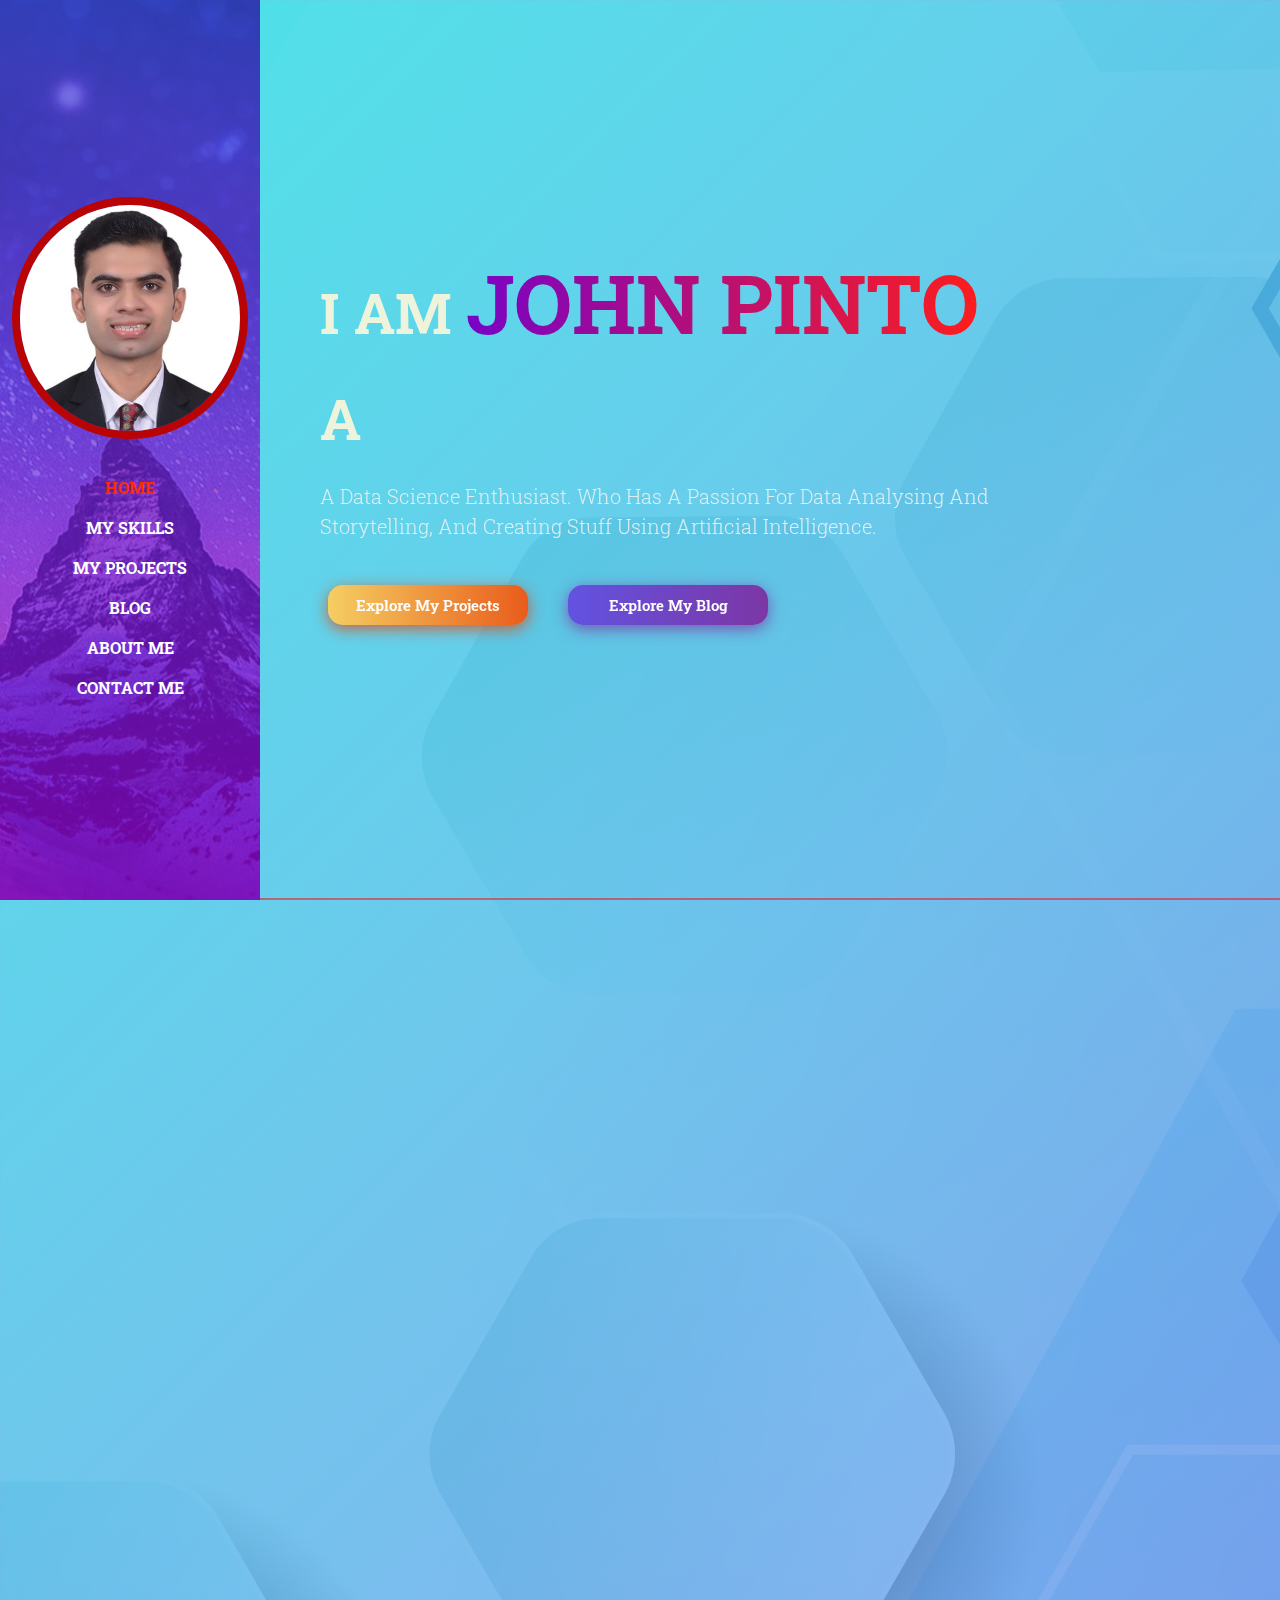
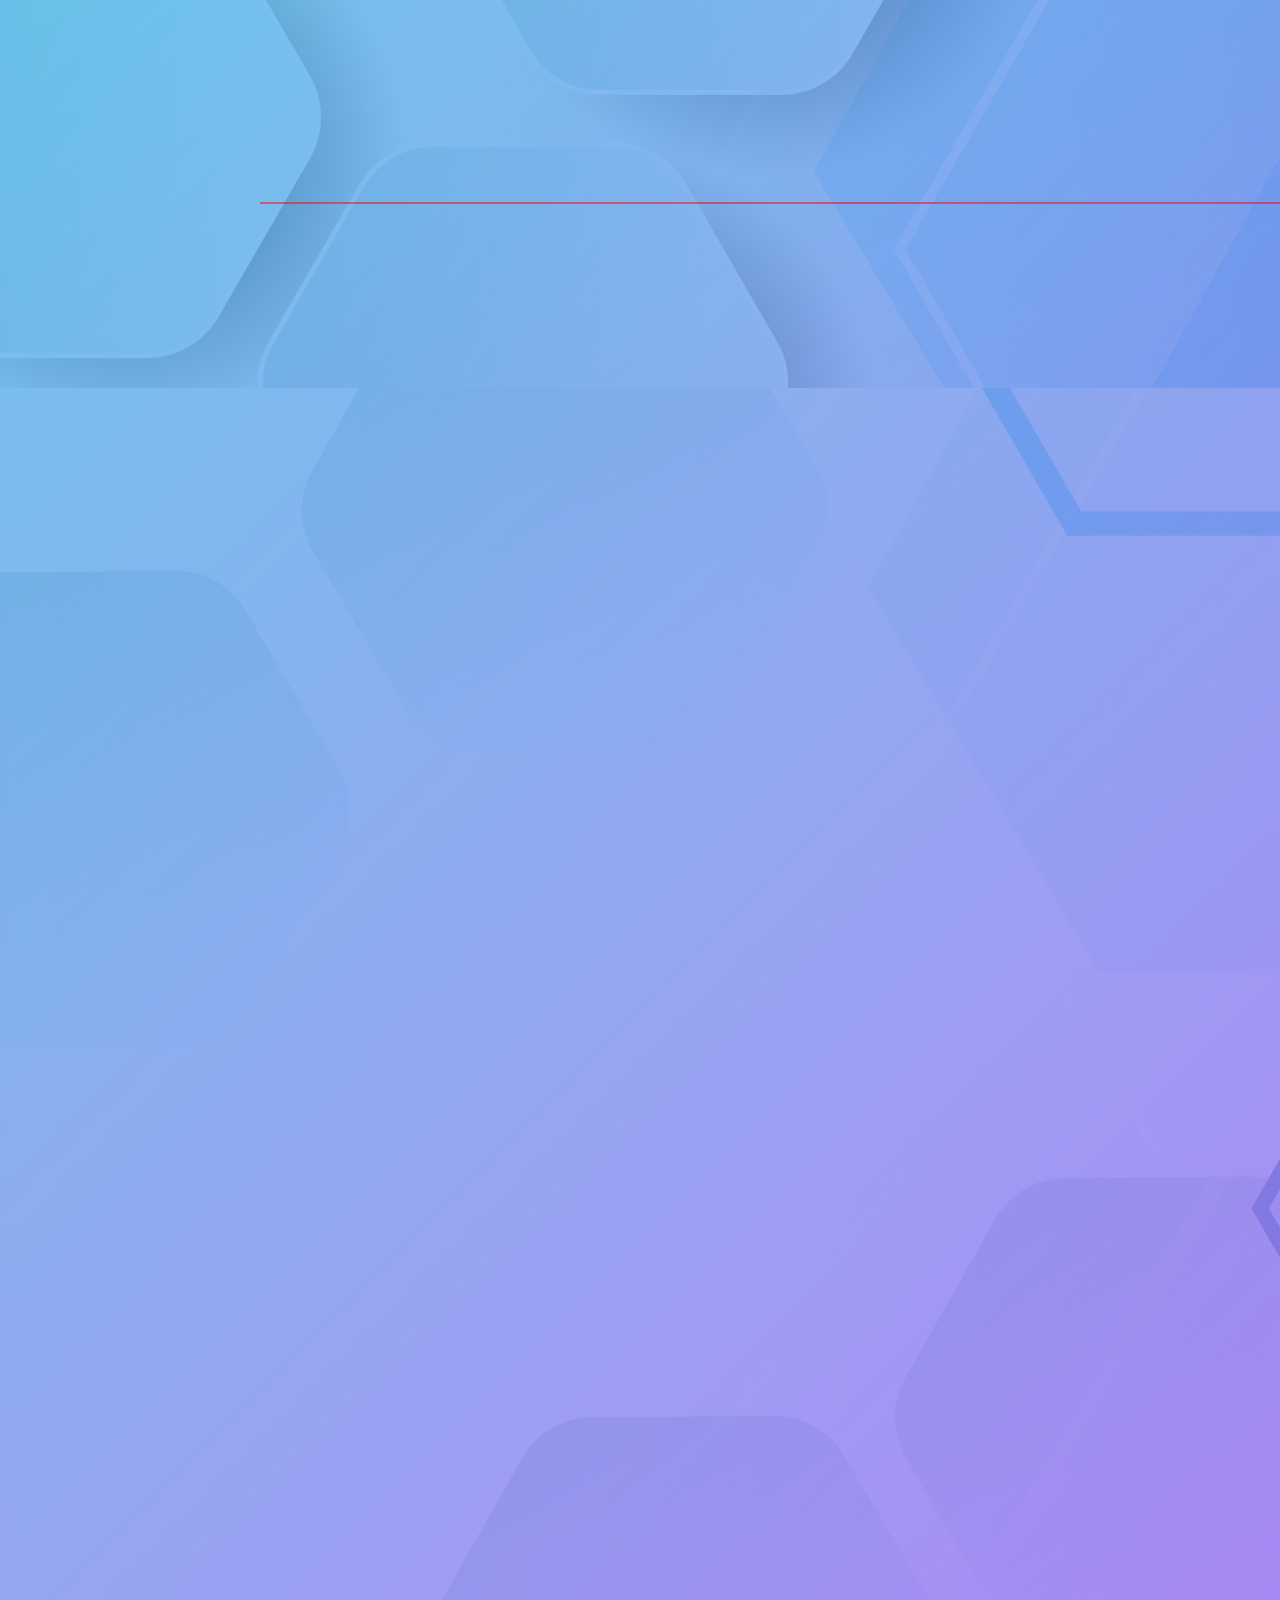
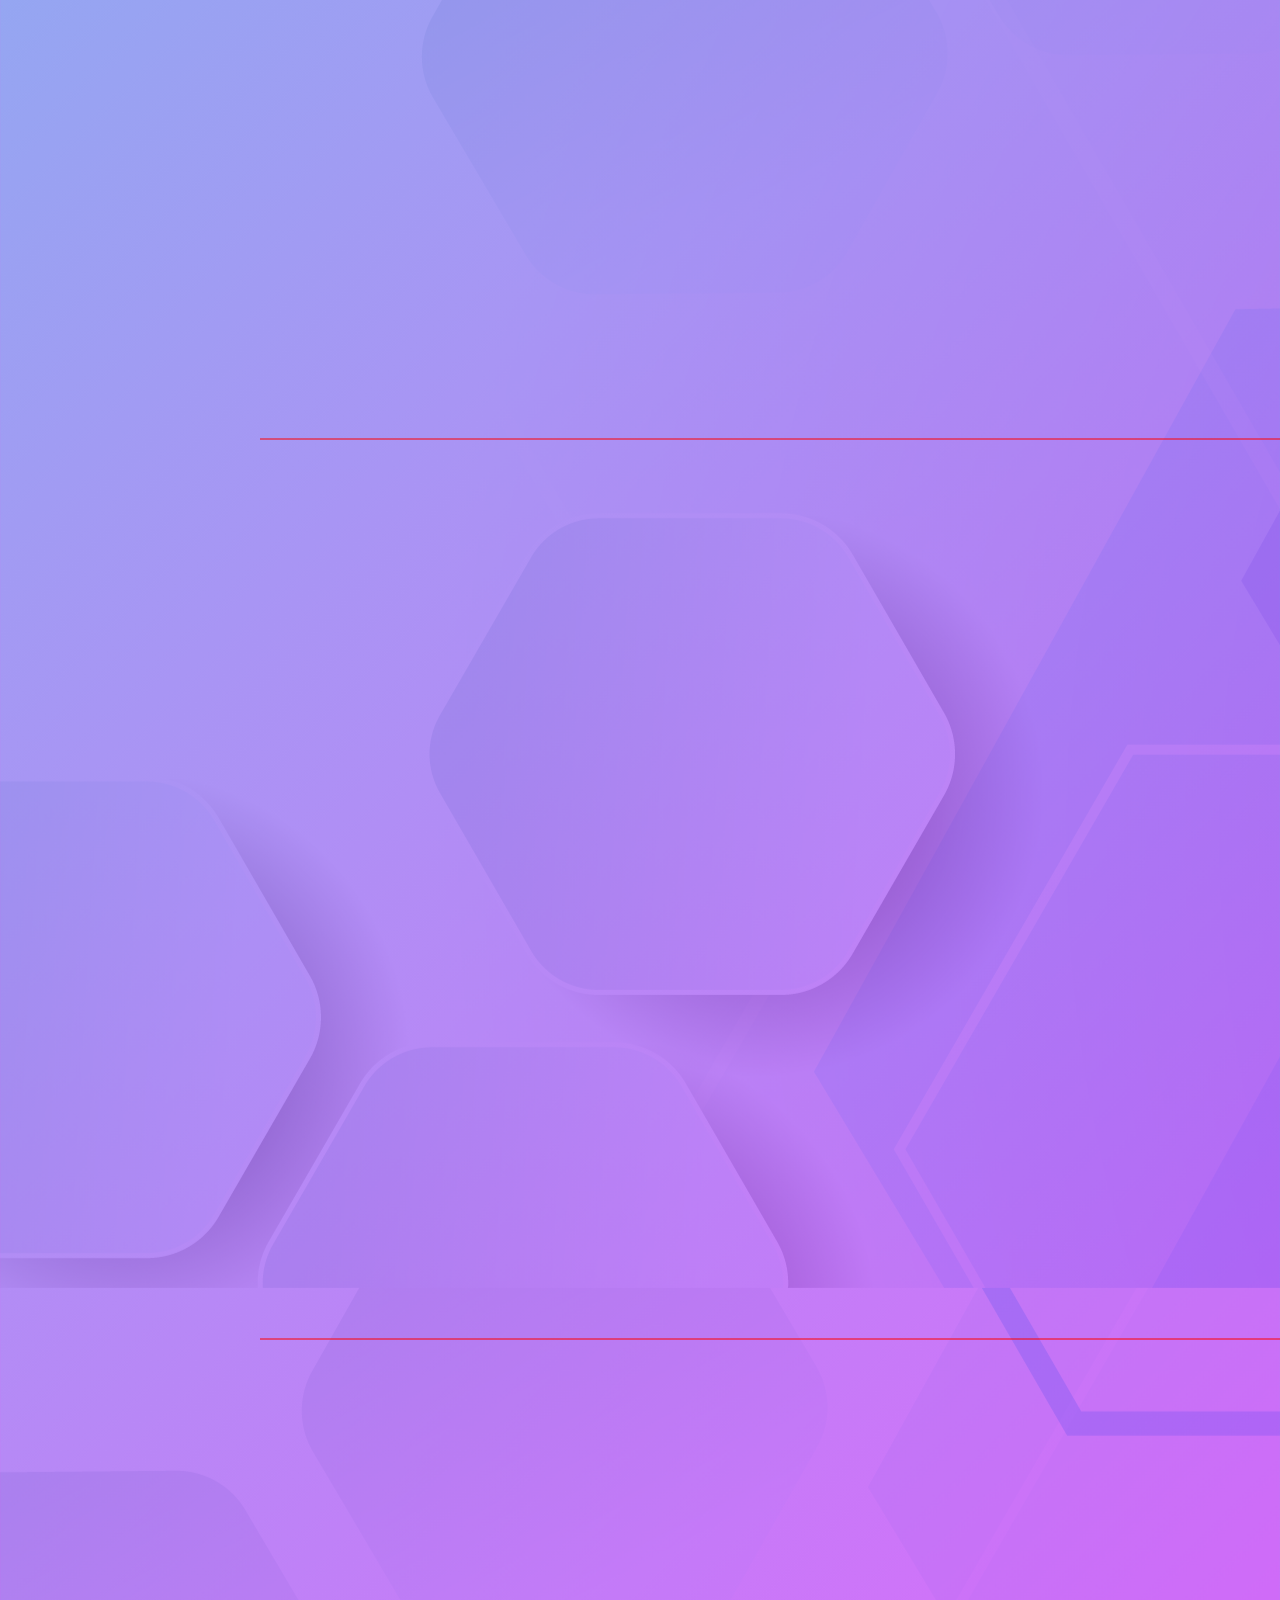
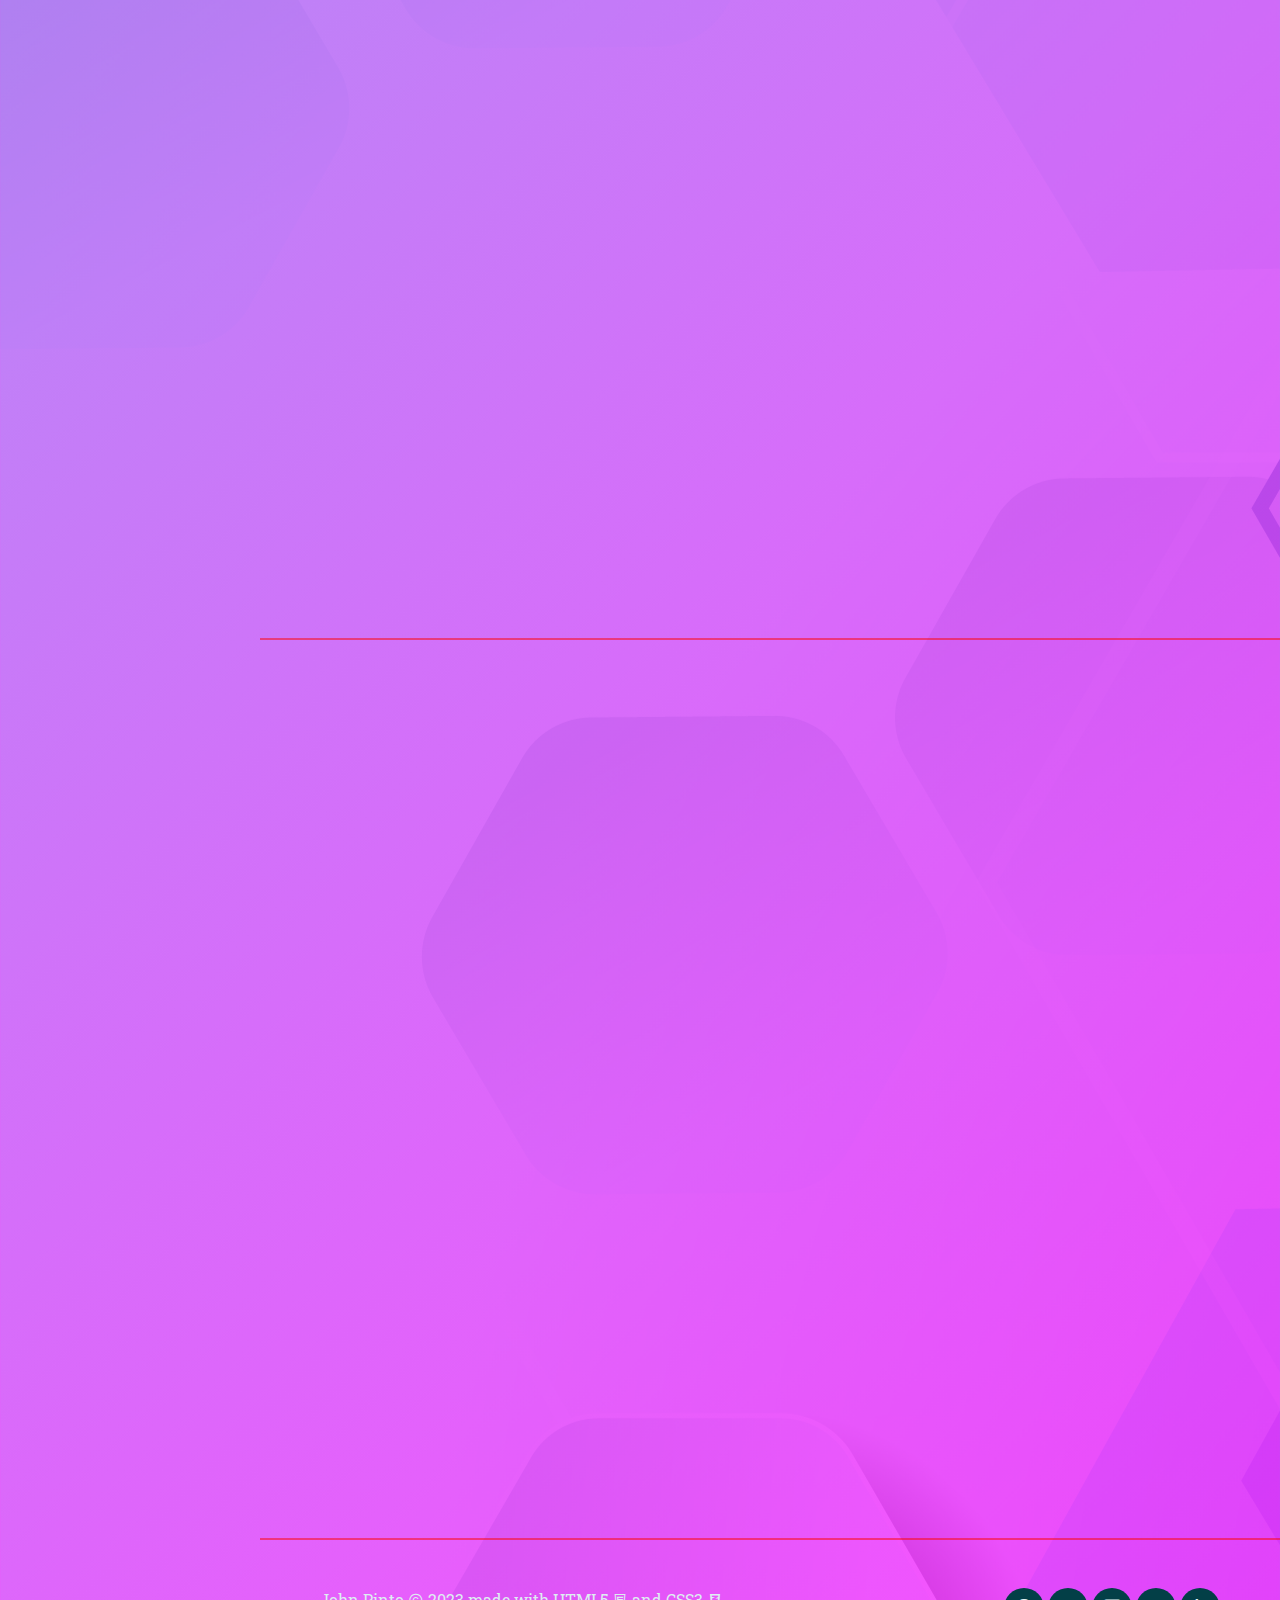
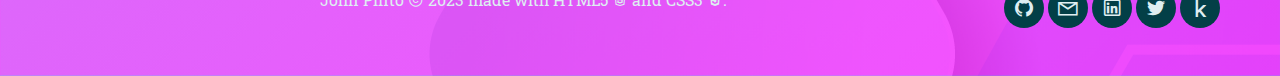
==== commit d386f873: "minor changes - buttons and text" ====
--- a/index.html
+++ b/index.html
@@ -11,8 +11,33 @@
     <link rel="stylesheet" href="./assets/css/aos.css">
     <link rel="stylesheet" href="./assets/css/line-awesome.min.css">
     <link rel="stylesheet" href="./assets/css/style.css">
+
+    <!-- Google tag (gtag.js) -->
+    <script async src="https://www.googletagmanager.com/gtag/js?id=G-01DMTHEWBT"></script>
+    <script>
+      window.dataLayer = window.dataLayer || [];
+      function gtag(){dataLayer.push(arguments);}
+      gtag('js', new Date());
+
+      gtag('config', 'G-01DMTHEWBT');
+    </script>
+    <!-- // Google Analytics -->
+
+    <!-- Hotjar Tracking Code for my site -->
+    <script>
+        (function(h,o,t,j,a,r){
+            h.hj=h.hj||function(){(h.hj.q=h.hj.q||[]).push(arguments)};
+            h._hjSettings={hjid:3433975,hjsv:6};
+            a=o.getElementsByTagName('head')[0];
+            r=o.createElement('script');r.async=1;
+            r.src=t+h._hjSettings.hjid+j+h._hjSettings.hjsv;
+            a.appendChild(r);
+        })(window,document,'https://static.hotjar.com/c/hotjar-','.js?sv=');
+    </script>
+    <!-- //Hotjar -->
 </head>
 
+<!-- Portfolio -->
 <body data-bs-spy="scroll" data-bs-target=".navbar">
 
     <!-- NAVBAR -->
@@ -68,10 +93,16 @@
                         </h1>
                         <p class="lead mt-4 mb-4" data-aos="fade-up" data-aos-delay="300">A Data Science Enthusiast.
                             Who Has A Passion For Data Analysing And Storytelling,
-                            And Creating Stuff Using Artificial Intelligence.</p>
-                        <a href="#projects" class="btn btn-brand" data-aos="fade-up" data-aos-delay="600">
-                            Explore My Projects
-                        </a>
+                            And Creating Stuff Using Artificial Intelligence.
+                        </p>
+                        <div class="row">
+                            <a href="#projects" class="btn-hover color1" data-aos="fade-up" data-aos-delay="600">
+                                Explore My Projects
+                            </a>
+                            <a href="https://johnppinto.github.io/blog/" target="_blank" class="btn-hover color2" 
+                                data-aos="fade-up" data-aos-delay="800">Explore My Blog
+                            </a>
+                        </div>
                     </div>
                 </div>
             </div>
@@ -88,6 +119,7 @@
                     </div>
                 </div>
                 <div class="row gy-4">
+                    
                     <!-- SKILL1 -->
                     <div class="col-md-4" data-aos="fade-up">
                         <div class="skills p-4 bg-base rounded-4 shadow-effect">
@@ -131,7 +163,7 @@
                     <!-- //SKILL3 -->
 
                     <!-- SKILL4 -->
-                    <div class="col-md-4" data-aos="fade-up" data-aos-delay="600">
+                    <div class="col-md-4" data-aos="fade-up">
                         <div class="skills p-4 bg-base rounded-4 shadow-effect">
                             <div class="iconbox rounded-4">
                                 <i class="las la-laptop-code"></i>
@@ -145,7 +177,7 @@
                     <!-- //SKILL4 -->
 
                     <!-- SKILL5 -->
-                    <div class="col-md-4" data-aos="fade-up">
+                    <div class="col-md-4" data-aos="fade-up" data-aos-delay="300">
                         <div class="skills p-4 bg-base rounded-4 shadow-effect">
                             <div class="iconbox rounded-4">
                                 <i class="las la-robot"></i>
@@ -159,7 +191,7 @@
                     <!-- //SKILL5 -->
 
                     <!-- SKILL6 -->
-                    <div class="col-md-4" data-aos="fade-up" data-aos-delay="300">
+                    <div class="col-md-4" data-aos="fade-up" data-aos-delay="600">
                         <div class="skills p-4 bg-base rounded-4 shadow-effect">
                             <div class="iconbox rounded-4">
                                 <i class="las la-network-wired"></i>
@@ -195,13 +227,13 @@
                     <div class="col-md-4" data-aos="fade-up">
                         <div class="card-custom rounded-4 bg-base shadow-effect">
                             <div class="card-custom-image rounded-4">
-                                <a href="https://huggingface.co/spaces/JohnPinto/Animal_Vision_Big" target="_blank"><img
+                                <a href="https://johnpinto-animal-vision-big.hf.space" target="_blank"><img
                                     class="rounded-4" src="./assets/images/projects/animal_vision.png"
                                     alt="Animal Vision Project">
                                 </a>
                             </div>
                             <div class="card-custom-content p-4">
-                                <h5><a href="https://huggingface.co/spaces/JohnPinto/Animal_Vision_Big" target="_blank">
+                                <h5><a href="https://johnpinto-animal-vision-big.hf.space/" target="_blank">
                                         Animal Vision Project
                                     </a>
                                 </h5>
@@ -223,7 +255,8 @@
                         <div class="card-custom rounded-4 bg-base shadow-effect">
                             <div class="card-custom-image rounded-4">
                                 <a href="https://nbviewer.org/github/JohnPPinto/cinema_face_actors_pytorch/blob/main/cineface-1-0-actors-face-dcgan-using-pytorch.ipynb" 
-                                target="_blank"><img class="rounded-4" src="./assets/images/projects/cineface.gif" alt=" CineFace 1.0 PROJECT"></a>
+                                    target="_blank"><img class="rounded-4" src="./assets/images/projects/cineface.gif" alt=" CineFace 1.0 PROJECT">
+                                </a>
                             </div>
                             <div class="card-custom-content p-4">
                                 <h5><a href="https://nbviewer.org/github/JohnPPinto/cinema_face_actors_pytorch/blob/main/cineface-1-0-actors-face-dcgan-using-pytorch.ipynb"
@@ -408,16 +441,16 @@
 
                 <!-- Tensorflow Modelling -->
                 <div class="row gy-4">
-                    <div class="col-md-4" data-aos="fade-up">
-                        <div class="card-custom rounded-4 bg-base shadow-effect">
-                            <div class="card-custom-image rounded-4">
-                                <img class="rounded-4" src="./assets/images/blog/tensorflow_api_blog.jpeg"
+                    <div class="col-md-3" data-aos="fade-up" data-aos-delay="300">
+                        <div class="card-custom rounded-4 bg-base shadow-effect">
+                            <div class="card-custom-image rounded-4">
+                                <img class="rounded-4" src="./assets/images/blog/tf_modeling.webp"
                                     alt="Tensorflow Modelling">
                             </div>
                             <div class="card-custom-content p-4">
                                 <p class="text-brand-1 mb-2">20 Nov, 2022</p>
                                 <h5 class="mb-4">TensorFlow Modelling — Sequential Vs Functional</h5>
-                                <a href="https://medium.com/@pintojohn47/tensorflow-modelling-sequential-vs-functional-b864ffabaa0"
+                                <a href="https://johnppinto.github.io/blog/posts/2022-11-20_tf_modelling/"
                                     class="link-custom" target="_blank">Read More</a>
                             </div>
                         </div>
@@ -429,7 +462,7 @@
         </section>
         <!-- //Blog -->
                     
-        <!-- ABOUT ME (Need to update this.) -->
+        <!-- ABOUT ME -->
         <section id="about" class="full-height px-lg-5">
             <div class="container">
                 <div class="row pb-4" data-aos="fade-up">
@@ -437,22 +470,21 @@
                         <h2 class="text-brand-1">Some Things About Me!</h2>
                         <div class="lead mt-5 mb-3 d-flex flex-column" data-aos="fade-up"
                             data-aos-delay="300">
-                            <p>I am a self-motivated, enthusiastic team worker with a keen
-                                interest in Data Analysis and Machine Learning. I enjoy being strategic with
-                                data and I excel at realizing, what needs to be acquired to increase the value of the
-                                existing data. I am passionate about solving problems through data storytelling and
-                                visualization.
-                            </p>
-                            <p>My understanding of the importance of data got evolved during my
-                                time in the ecommerce and supply chain industry. I got into Data Analytics
-                                and Science in 2022, using self-paced online resources and by building personal
-                                projects, these projects were built using R and Python programming languages using libraries
-                                like Tidyverse, Lubridate, Dplyr, Ggplot2, Pandas, Matplotlib, Seaborn, Plotly,
-                                Hvplot, Holoviews, Bokeh and Panel.
-                            </p>
-                            <p>I am extremely intrested in learning and implementing Data
-                                Analytics, AI, Machine Learning and Deep Learning to approach and solve some
-                                of the difficult problems and uncover patterns in data.
+                            <p>I am a self-motivated, enthusiastic team player interested in Data Analysis, 
+                                Machine Learning, and Deep Learning in particular. I enjoy being strategic 
+                                with data and excel at realizing, what needs to be acquired to increase the 
+                                value of the existing data. I am passionate about solving problems through data 
+                                storytelling and visualization.
+
+                            </p>
+                            <p>My understanding of the importance of data got evolved during my time in the 
+                                E-Commerce and Manufacturing Industry. I got into Data Analytics and Data Science 
+                                in 2022, using self-paced online resources and building personal projects, these 
+                                projects were built using Python and R programming languages.
+                            </p>
+                            <p>I am extremely interested in learning and implementing Data Analytics, AI, 
+                                Machine Learning, and Deep Learning to approach and solve some complex problems 
+                                and uncover patterns in data.
                             </p>
                         </div>
                     </div>
@@ -466,18 +498,16 @@
             <div class="container">
                 <div class="row pb-4">
                     <div class="col-lg-12">
-                        <h2 class="text-brand-1" data-aos="fade-up">Reach Out To Me!</h2>
+                        <h2 class="text-brand-1" data-aos="fade-up">Get In Touch</h2>
                         <div class="lead mt-5" data-aos="fade-up" data-aos-delay="300">
-                            <p>Intrested in learning more about me? I am always eager to connect and work
-                                with positive and hard-working teams! Let's connect
-                            </p>
-                            <p>Email - <a class="link-custom" href="mailto:pintojohn47@gmail.com"
-                                target="_blank">pintojohn47@gmail.com</a>
-                            </p>
-                            <p>LinkedIn - <a class="link-custom"
-                                href="https://www.linkedin.com/in/john-p-pinto/" target="_blank"
-                                rel="noopener">John Pinto</a>
-                            </p>
+                            <p class="lead">Interested in learning more about me? My inbox is always open.<br> 
+                                I am always eager to connect and work
+                                with positive and hard-working teams!<br>
+                                Feel free to mail me any relevant job updates. Let's connect.
+                            </p>
+                            <a href="mailto:pintojohn47@gmail.com" target="_blank" class="btn-hover color3" data-aos="fade-up" 
+                                data-aos-delay="600"> Mail Me
+                            </a>
                          </div>
                     </div>
                 </div>
@@ -490,8 +520,11 @@
             <div class="container">
                 <div class="row gy-4 justify-content-between">
                     <div class="col-auto">
-                        <p class="mb-0">© 2023 - Designed and Developed by John Pinto - All Rights Reserved.
-                        </p>
+                        <a href="https://github.com/JohnPPinto/johnppinto.github.io" target="_blank">
+                            <p class="mb-0">John Pinto <i class="lar la-copyright"></i> 2023 made with HTML5 <i class="lab la-html5"></i>
+                                and CSS3 <i class="lab la-css3-alt"></i>.
+                            </p>
+                        </a>
                     </div>
                     <div class="col-auto">
                         <div class="social-icons">
@@ -501,10 +534,10 @@
                                 class="lar la-envelope"></i></a>
                             <a href="https://www.linkedin.com/in/john-p-pinto/" target="_blank"><i
                                 class="lab la-linkedin"></i></a>
+                            <a href="https://twitter.com/john77272002" target="_blank"><i
+                                class="lab la-twitter"></i></a>
                             <a href="https://www.kaggle.com/johnp47" target="_blank"><i
                                 class="lab la-kaggle"></i></a>
-                            <a href="https://medium.com/@pintojohn47" target="_blank"><i
-                                class="lab la-medium"></i></a>
                         </div>
                     </div>
                 </div>
@@ -519,5 +552,7 @@
 <script src="./assets/js/aos.js"></script>
 <script src="./assets/js/main.js"></script>
 </body>
+<!-- //Portfolio (Note: use image ratio of 1.7777, i.e height=width/ratio) -->
+
 </html>
-<!-- PROJECTS (Note: use image ratio of 1.7777, i.e height=width/ratio) -->+
--- a/assets/css/style.css
+++ b/assets/css/style.css
@@ -53,14 +53,11 @@
     0% {
         content: 'DATA ANALYST';
     }
-    30% {
+    35% {
         content: 'AI LEARNER';
     }
-    50% {
+    70% {
         content: 'AI PRACTITIONER';
-    }
-    75% {
-        content: 'AI RESEARCHER';
     }
     100% {
         content: 'AI DEVELOPER';
@@ -86,6 +83,17 @@
     box-shadow: -6px 6px 0 0 var(--color-brand);
 }
 
+.iconbox {
+    width: 60px;
+    height: 60px;
+    display: flex;
+    align-items: center;
+    justify-content: center;
+    font-size: 32px;
+    background-color: var(--color-brand2);
+    color: var(--color-base);
+}
+
 /* NAVBAR */
 .navbar {
     background-color: var(--color-base);
@@ -106,19 +114,6 @@
     color: var(--color-brand2);
     font-size: 25px;
     transition: 0.5s all ease 0s;
-}
-
-#nav_drop:hover>.dropdown-menu {
-    display: contents;
-}
-
-.dropdown-item:hover {
-    background-color: transparent;
-}
-  
-#nav_drop>.dropdown-toggle:active {
-/*Without this, clicking will make it sticky*/
-    pointer-events: none;
 }
 
 @media (min-width: 992px) {
@@ -156,23 +151,51 @@
 }
 
 /* BTN */
-.btn {
-    flex: 1 1 auto;
-    margin: 10px;
+.btn-hover {
+    display: block;
+    width: 200px;
+    font-size: 15px;
+    font-weight: 600;
+    color: #fff;
+    cursor: pointer;
+    margin: 20px;
+    padding: 9px 0;
+    height: 40px;
     text-align: center;
-    text-transform: uppercase;
-    padding: 12px 28px;
-    font-weight: 700;
-    background-size: 300%;
-    box-shadow: 0 0 10px #eee;
-    border-radius: 10px;
-    background-image: linear-gradient(to right, #f6d365 0%, #fda085 50%, #f6d365 100%);
-}
-
-.btn-brand:hover{
-    background-position: 200% 0;
-    color: var(--color-base);
-    transition: 1s;
+    border: none;
+    background-size: 400% 100%;
+    border-radius: 15px;
+    moz-transition: all .4s ease-in-out;
+    -o-transition: all .4s ease-in-out;
+    -webkit-transition: all .4s ease-in-out;
+    transition: all .4s ease-in-out;
+}
+
+.btn-hover:hover{
+    background-position: 100% 0;
+    moz-transition: all .4s ease-in-out;
+    -o-transition: all .4s ease-in-out;
+    -webkit-transition: all .4s ease-in-out;
+    transition: all .4s ease-in-out;
+}
+
+.btn-hover:focus {
+    outline: none;
+}
+
+.btn-hover.color1 {
+    background-image: linear-gradient(to right, #f5ce62, #e43603, #fa7199, #e85a19);
+    box-shadow: 0 4px 15px 0 rgba(229, 66, 10, 0.75);
+}
+
+.btn-hover.color2 {
+    background-image: linear-gradient(to right, #6253e1, #852D91, #A3A1FF, #F24645);
+    box-shadow: 0 4px 15px 0 rgba(126, 52, 161, 0.75);
+}
+
+.btn-hover.color3 {
+    background-image: linear-gradient(to right, #25aae1, #1c0380, #04befe, #043277);
+    box-shadow: 0 4px 15px 0 rgba(65, 132, 234, 0.75);
 }
 
 /* LINK-CUSTOM */
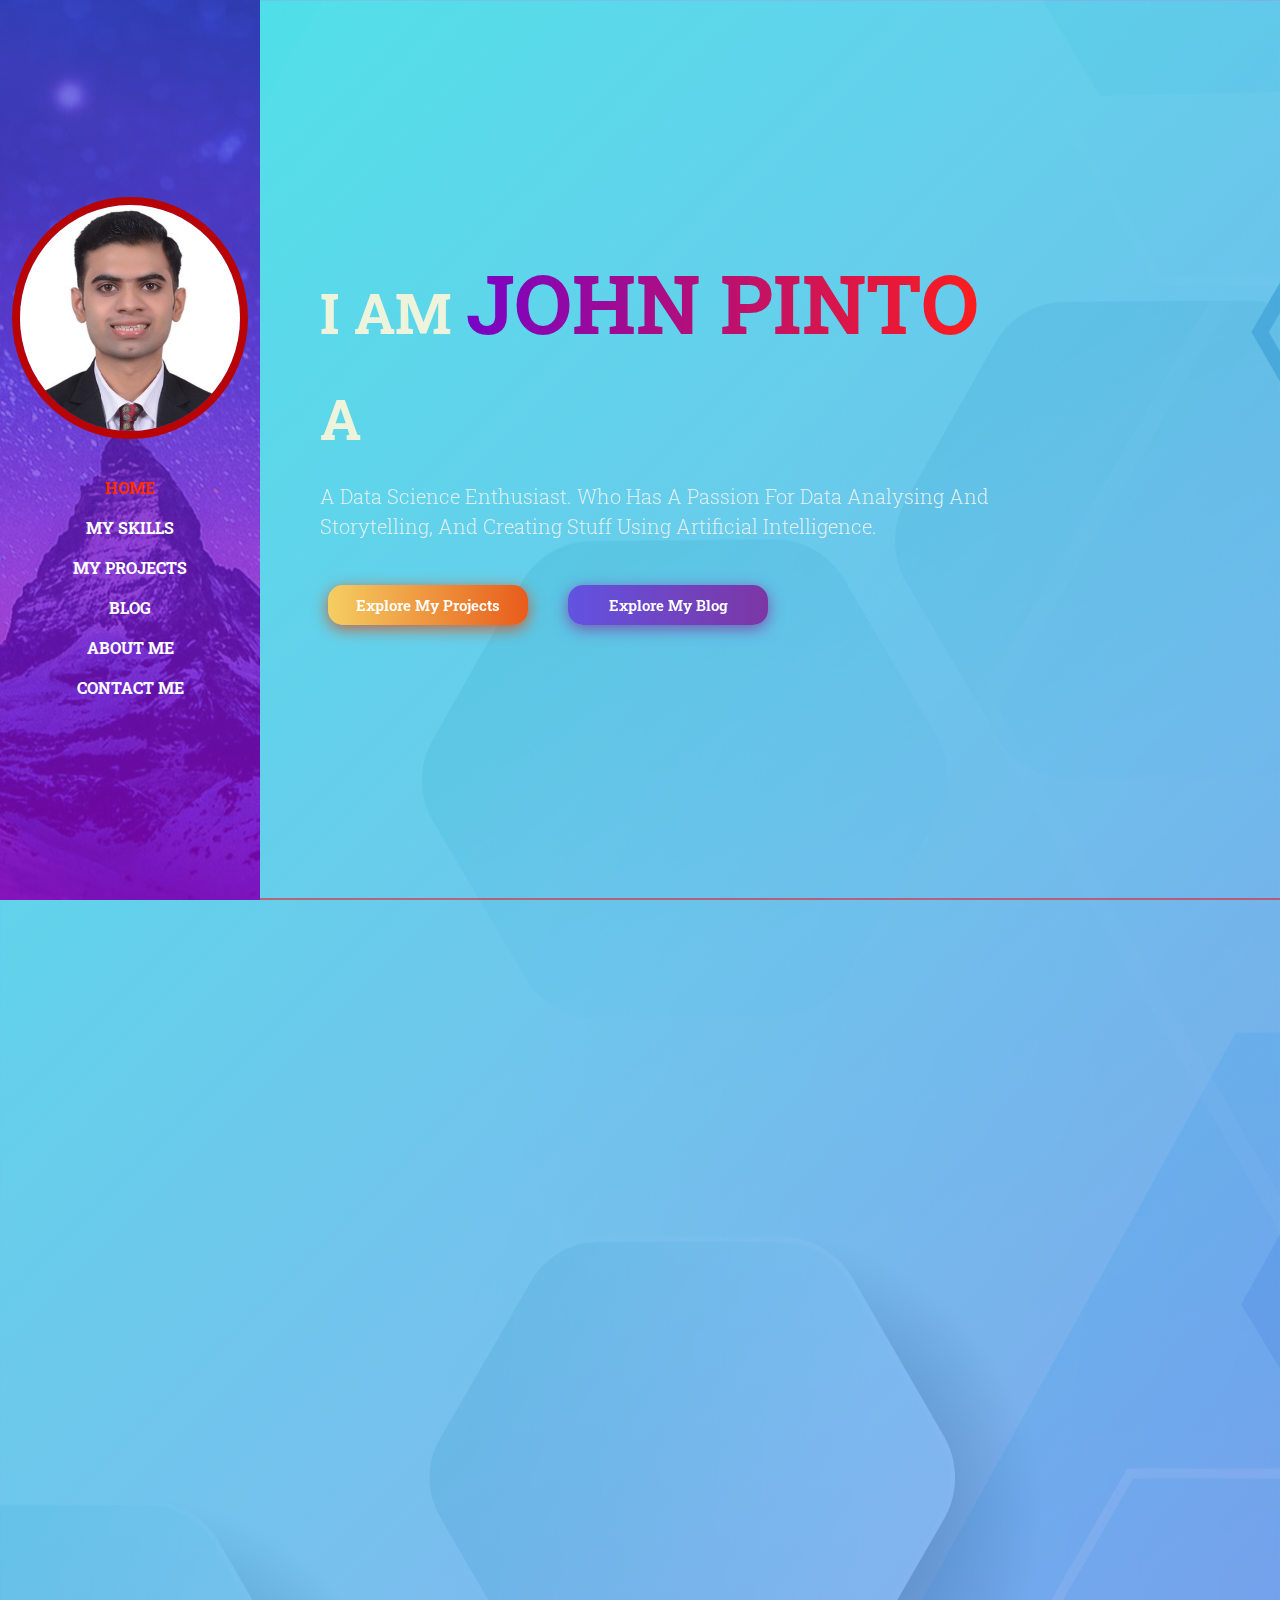
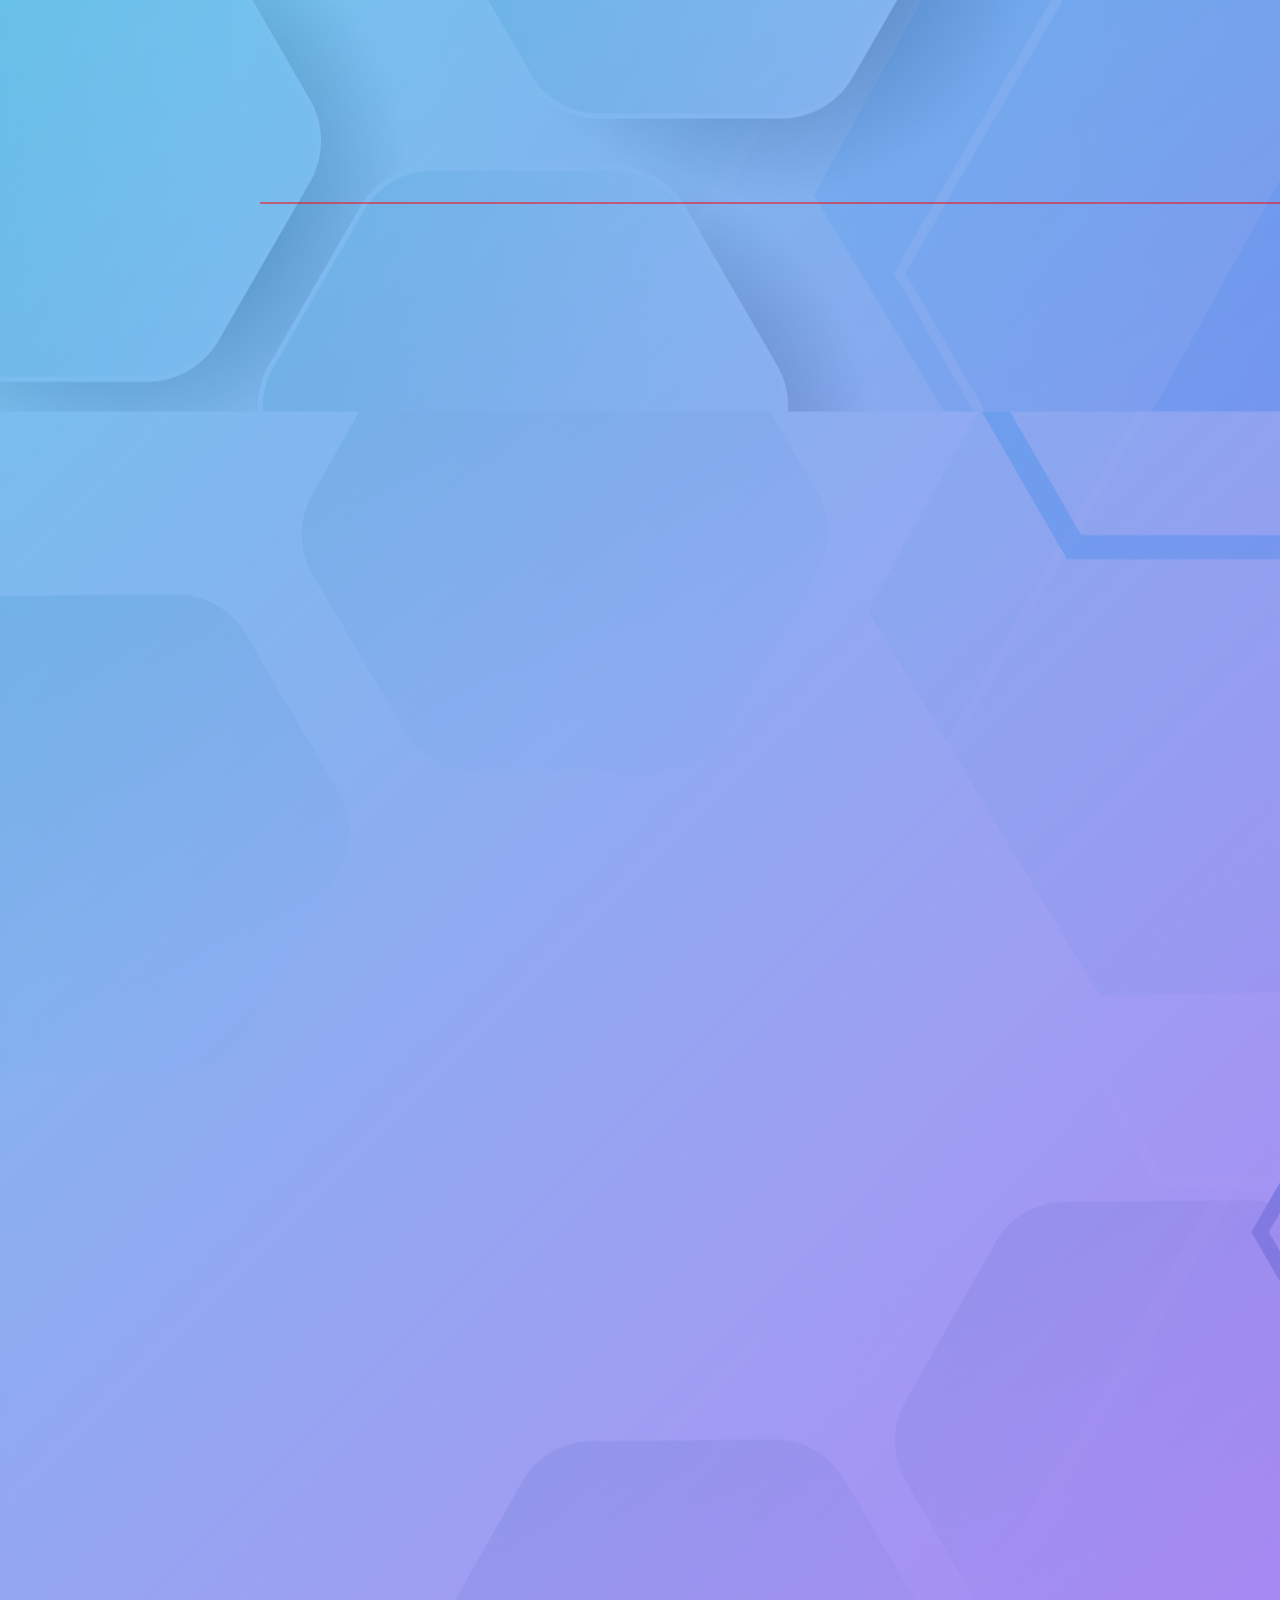
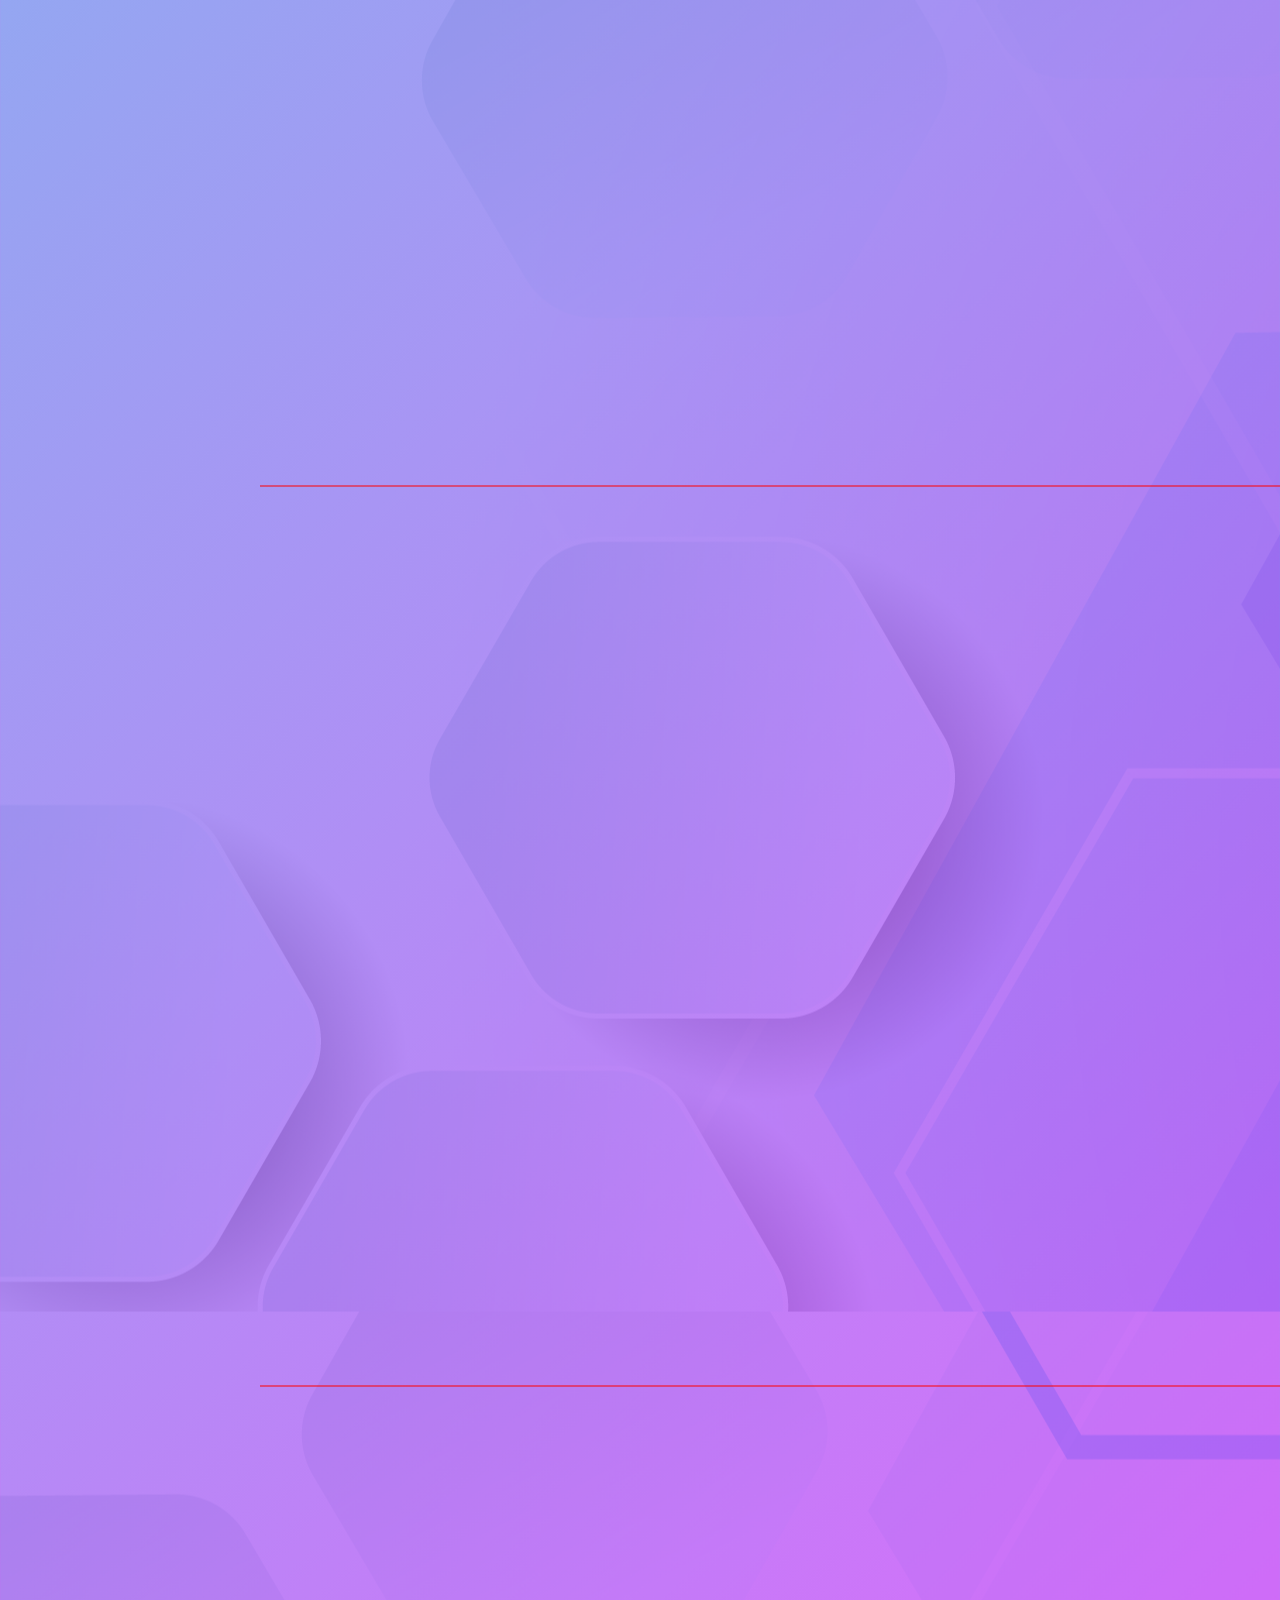
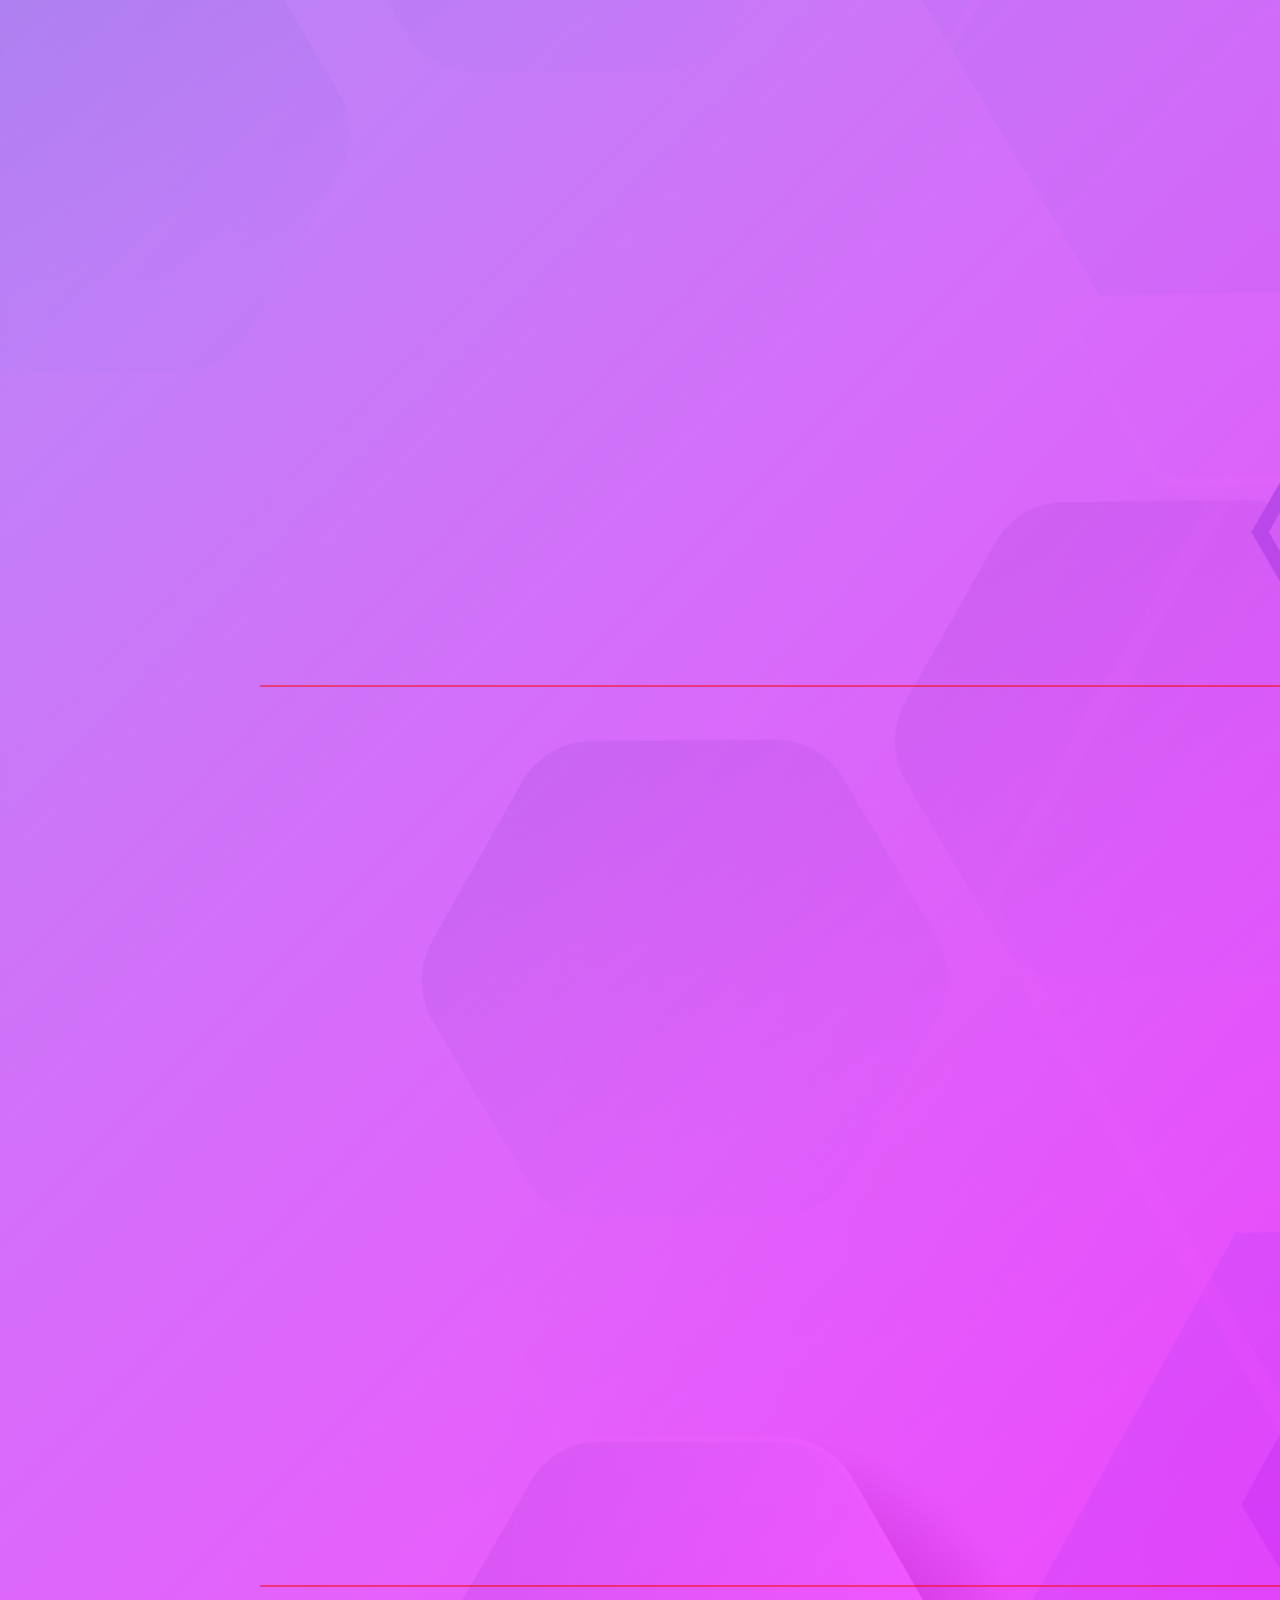
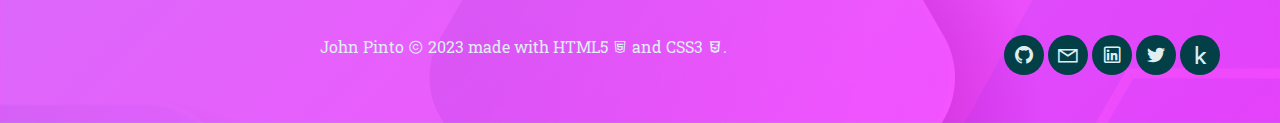
==== commit fc39433c: "project link update" ====
--- a/index.html
+++ b/index.html
@@ -222,9 +222,41 @@
                 <div id="ml" class="row gy-4">
                     <h4 class="text-brand-1" data-aos="fade-up">Machine Learning and Deep Learning Projects
                     </h4>
+
+                    <!-- HAR PROJECT-->
+                    <div class="col-md-4" data-aos="fade-up">
+                        <div class="card-custom rounded-4 bg-base shadow-effect">
+                            <div class="card-custom-image rounded-4">
+                                <a href="https://johnpinto-human-activity-recognition-har-video-classifi-03e5d14.hf.space/" 
+                                    target="_blank"><img class="rounded-4" src="./assets/images/projects/har.jpeg"
+                                    alt="Human Activity Recognition">
+                                </a>
+                            </div>
+                            <div class="card-custom-content p-4">
+                                <h5>
+                                    <a href="https://johnpinto-human-activity-recognition-har-video-classifi-03e5d14.hf.space/" 
+                                        target="_blank">Human Activity Recognition (HAR) Project
+                                    </a>
+                                </h5>
+                                <p>
+                                    This is an end-to-end classification project to recognize different human actions or 
+                                    motions in a video, the project is build using Tensorflow and PyTorch library and later
+                                    deployed on HuggingFace using Gradio.
+                                </p>
+                                <div class="col">
+                                    <b> Projects:</b> 
+                                    <a href="https://github.com/JohnPPinto/UCF50_human_activity_recognition_tensorflow"
+                                        class="link-custom px-3" target="_blank">TensorFlow</a>
+                                    <a href="https://github.com/JohnPPinto/HMDB51_human_motion_recognition_pytorch"
+                                        class="link-custom px-3" target="_blank">PyTorch</a>
+                                </div>
+                            </div>
+                        </div>
+                    </div>
+                    <!-- //HAR PROJECT -->
                     
                     <!-- ANIMAL VISION PROJECT-->
-                    <div class="col-md-4" data-aos="fade-up">
+                    <div class="col-md-4" data-aos="fade-up" data-aos-delay="300">
                         <div class="card-custom rounded-4 bg-base shadow-effect">
                             <div class="card-custom-image rounded-4">
                                 <a href="https://johnpinto-animal-vision-big.hf.space" target="_blank"><img
@@ -243,7 +275,7 @@
                                 </p>
                                 <div class="col-sm-8">
                                     <a href="https://github.com/JohnPPinto/animal_vision_pytorch"
-                                        class="link-custom px-3" target="_blank">Code Link</a>
+                                        class="link-custom px-3" target="_blank">Project Link</a>
                                 </div>
                             </div>
                         </div>
@@ -251,7 +283,7 @@
                     <!-- //ANIMAL VISION PROJECT -->
                                 
                     <!-- CINEFACE 1.0 PROJECT-->
-                    <div class="col-md-4" data-aos="fade-up" data-aos-delay="300">
+                    <div class="col-md-4" data-aos="fade-up" data-aos-delay="600">
                         <div class="card-custom rounded-4 bg-base shadow-effect">
                             <div class="card-custom-image rounded-4">
                                 <a href="https://nbviewer.org/github/JohnPPinto/cinema_face_actors_pytorch/blob/main/cineface-1-0-actors-face-dcgan-using-pytorch.ipynb" 
@@ -268,7 +300,7 @@
                                 </p>
                                 <div class="col-lg-8">
                                     <a href="https://github.com/JohnPPinto/cinema_face_actors_pytorch"
-                                        class="link-custom px-3" target="_blank">Code Link
+                                        class="link-custom px-3" target="_blank">Project Link
                                     </a>
                                 </div>
                             </div>
@@ -277,7 +309,7 @@
                     <!-- //CINEFACE 1.0 PROJECT -->
                             
                     <!-- BREAKHIS PROJECT-->
-                    <div class="col-md-4" data-aos="fade-up" data-aos-delay="600">
+                    <div class="col-md-4" data-aos="fade-up">
                         <div class="card-custom rounded-4 bg-base shadow-effect">
                             <div class="card-custom-image rounded-4">
                                 <a href="https://nbviewer.org/github/JohnPPinto/Deep-Learning-Projects/blob/main/02_breast_cancer_histopathological_project.ipynb"
@@ -303,7 +335,7 @@
                     <!-- //BREAKHIS PROJECT -->
                             
                     <!-- INTEL SCENE PROJECT-->
-                    <div class="col-md-4" data-aos="fade-up">
+                    <div class="col-md-4" data-aos="fade-up" data-aos-delay="300">
                         <div class="card-custom rounded-4 bg-base shadow-effect">
                             <div class="card-custom-image rounded-4">
                                 <a href="https://nbviewer.org/github/JohnPPinto/Deep-Learning-Projects/blob/main/01_intel_scene_classification_project.ipynb"
@@ -435,13 +467,30 @@
                 <div class="row pb-4" data-aos="fade-up">
                     <div class="col-lg-8">
                         <h2 class="text-brand-1" data-aos="fade-up">Some Things I've Blogged!</h2>
-                        <h5 class="text-brand-1" data-aos="fade-up">My Articles</h5>
-                    </div>
-                </div>
-
-                <!-- Tensorflow Modelling -->
+                    </div>
+                </div>
                 <div class="row gy-4">
+                    <h4 class="text-brand-1" data-aos="fade-up">My Articles</h4>
+
+                    <!-- PyTorch and Lightning 2.0 -->
                     <div class="col-md-3" data-aos="fade-up" data-aos-delay="300">
+                        <div class="card-custom rounded-4 bg-base shadow-effect">
+                            <div class="card-custom-image rounded-4">
+                                <img class="rounded-4" src="./assets/images/blog/pytorch_lightning.png"
+                                    alt="PyTorch and Lightning">
+                            </div>
+                            <div class="card-custom-content p-4">
+                                <p class="text-brand-1 mb-2">01 April, 2023</p>
+                                <h5 class="mb-4">Riding the Waves - PyTorch and Lightning 2.0</h5>
+                                <a href="https://johnppinto.github.io/blog/posts/2023-04-01_pytorch_and_lightning_2.0/"
+                                    class="link-custom" target="_blank">Read More</a>
+                            </div>
+                        </div>
+                    </div>
+                    <!-- //PyTorch and Lightning 2.0 -->
+
+                    <!-- Tensorflow Modelling -->
+                    <div class="col-md-3" data-aos="fade-up" data-aos-delay="600">
                         <div class="card-custom rounded-4 bg-base shadow-effect">
                             <div class="card-custom-image rounded-4">
                                 <img class="rounded-4" src="./assets/images/blog/tf_modeling.webp"
@@ -455,9 +504,9 @@
                             </div>
                         </div>
                     </div>
-                </div>
-                <!-- //Tensorflow Modelling -->
-            
+                    <!-- //Tensorflow Modelling -->
+                
+                </div>
             </div>
         </section>
         <!-- //Blog -->
--- a/assets/css/style.css
+++ b/assets/css/style.css
@@ -203,7 +203,7 @@
     font-weight: 700;
     color: #08efff;
     position: relative;
-    font-size: larger;
+    font-size: large;
 }
 
 .link-custom::after {
